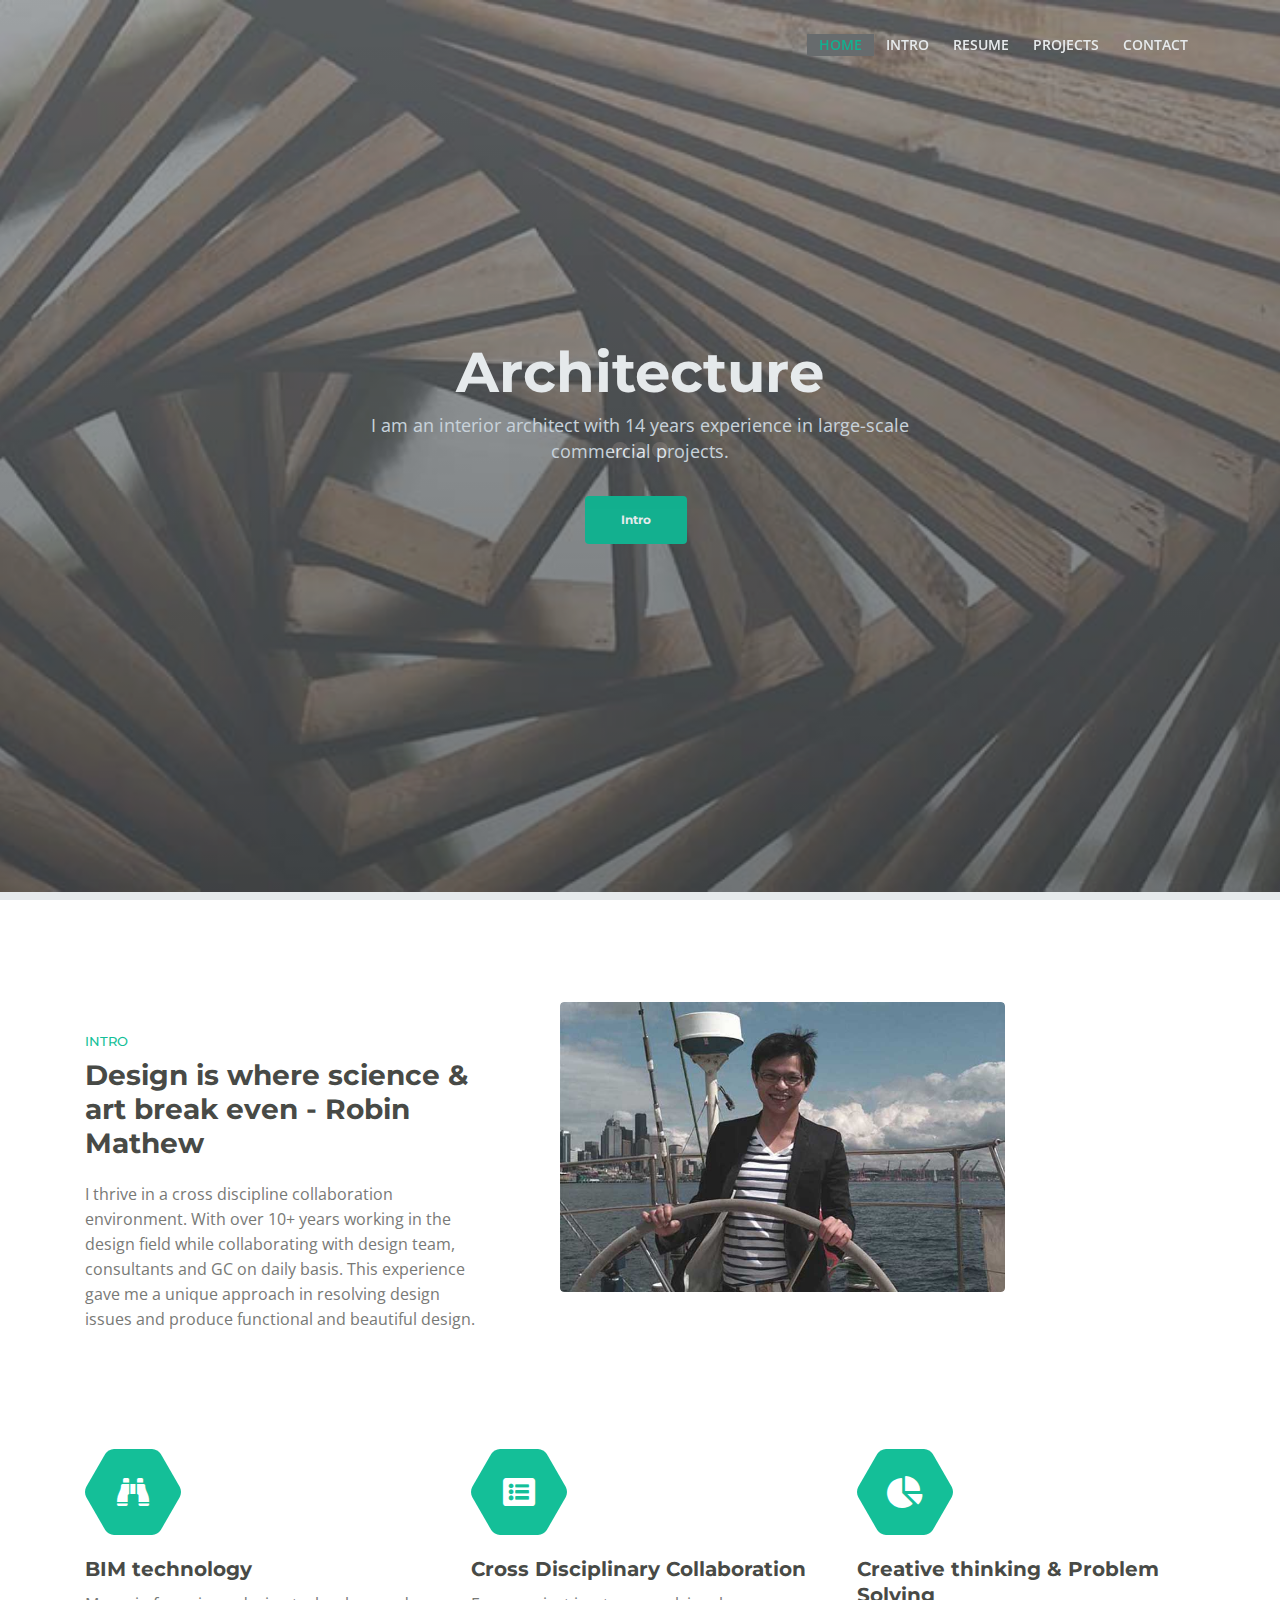
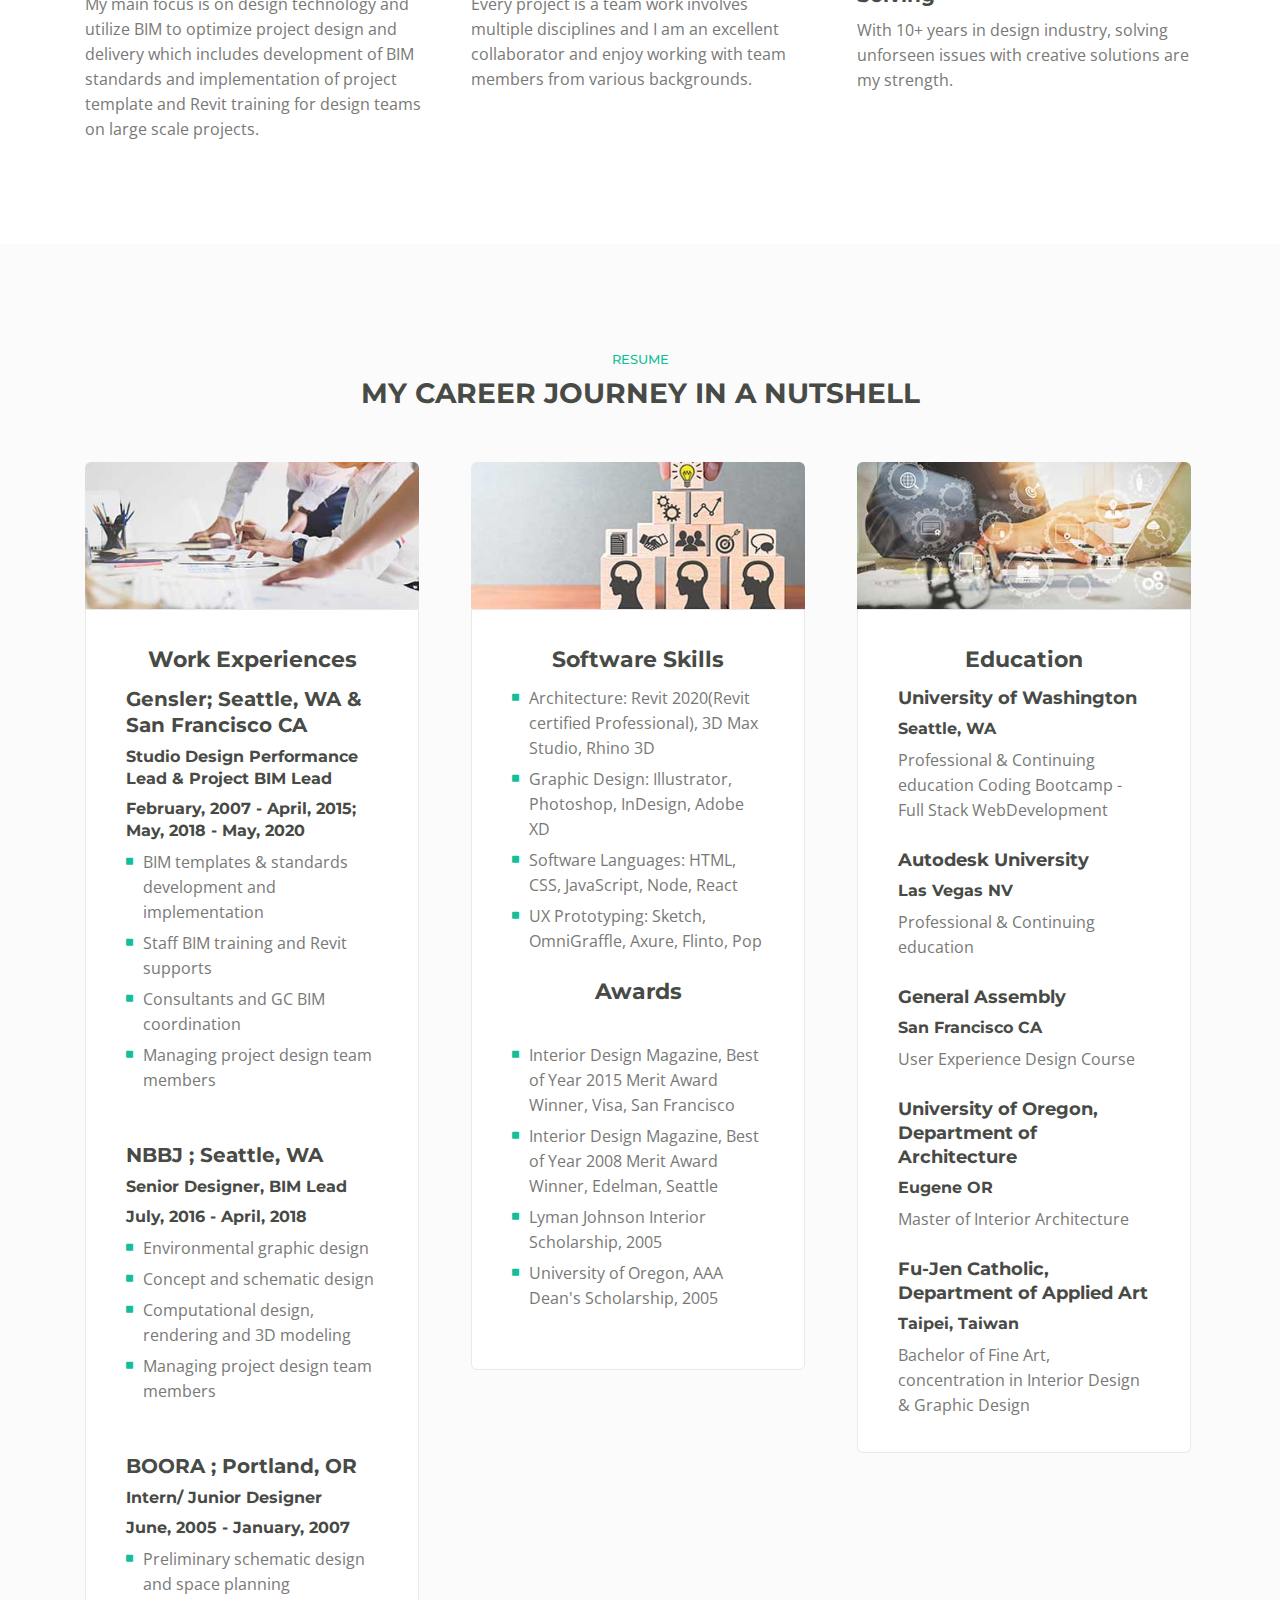
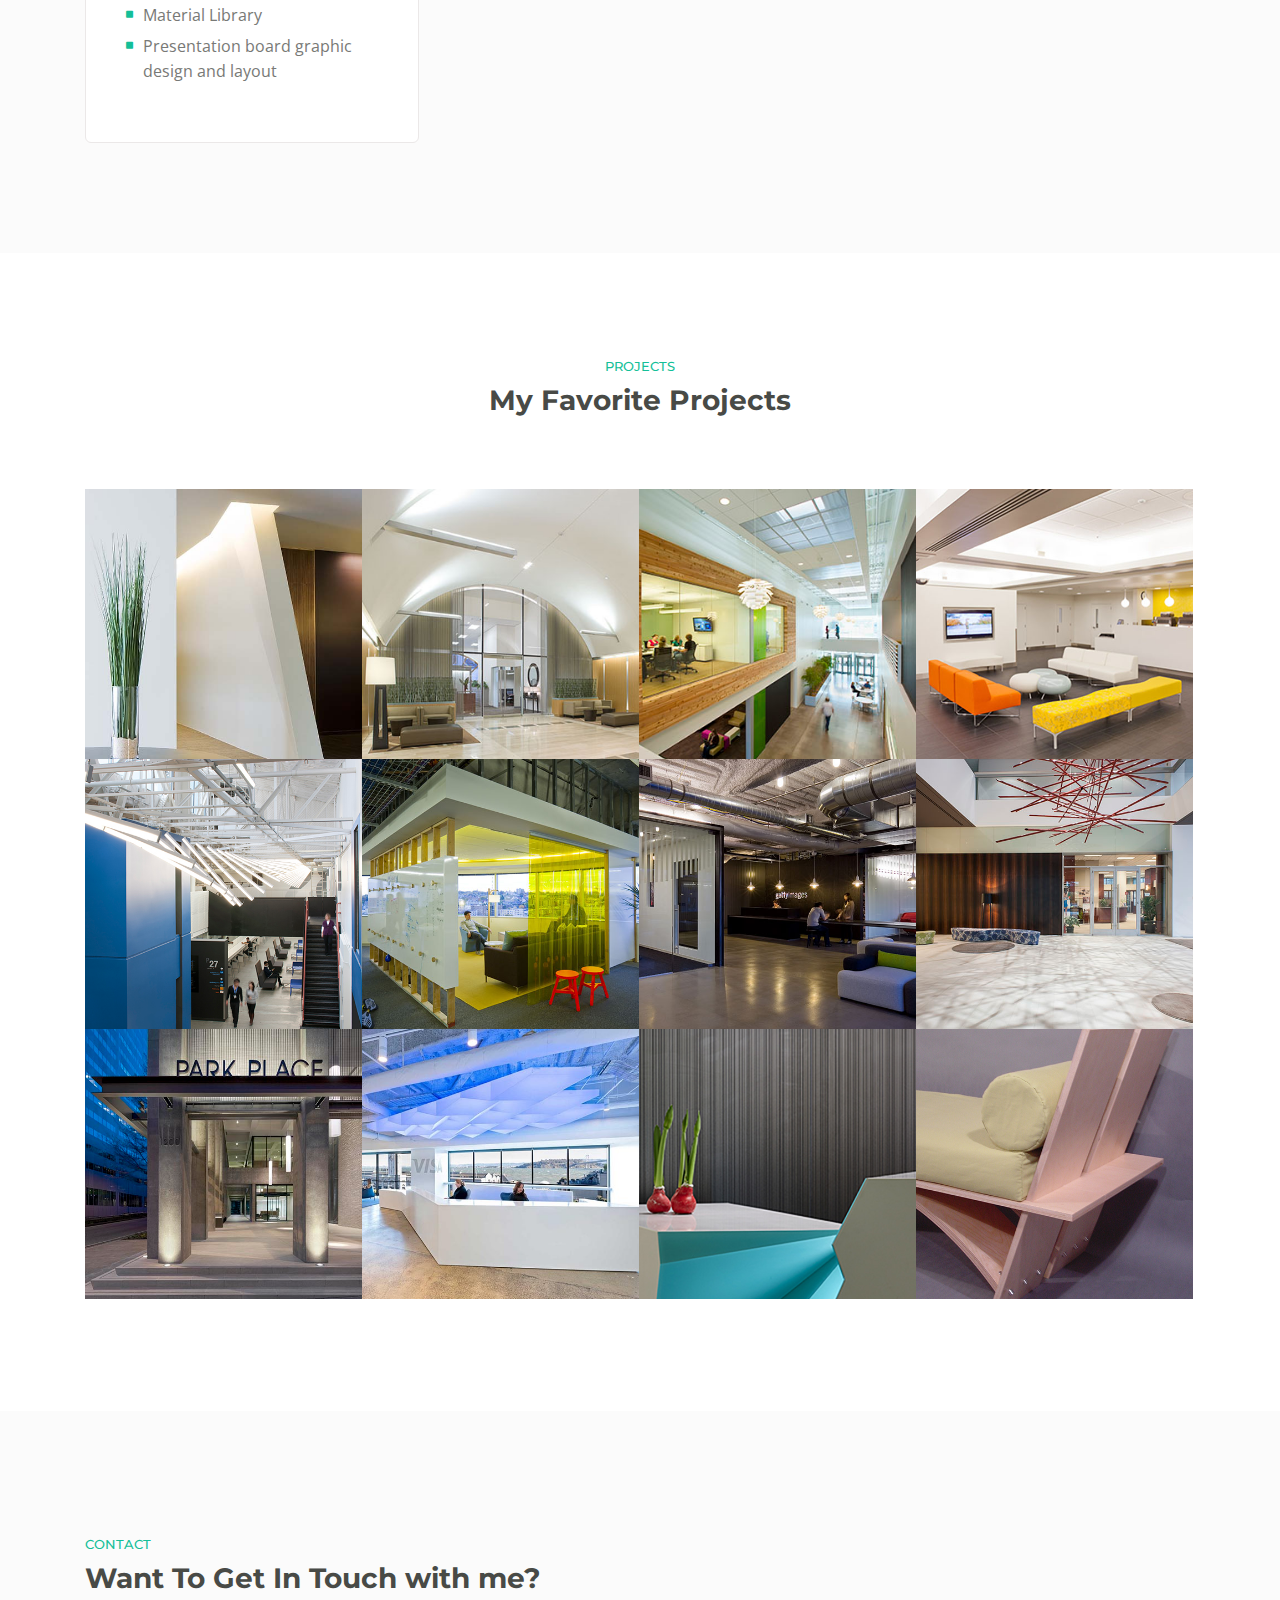
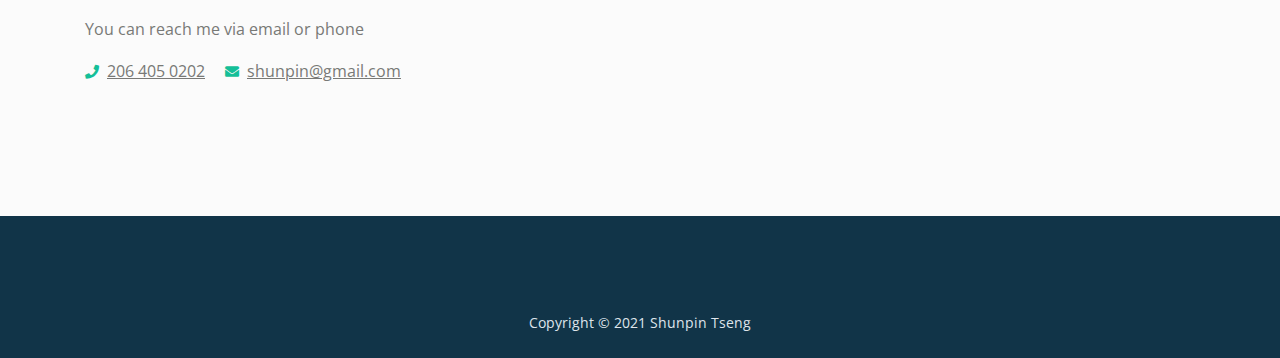
==== index.html @ facd5ef1 "content update" ====
<!DOCTYPE html>
<html lang="en">

<head>
    <meta charset="utf-8">
    <meta name="viewport" content="width=device-width, initial-scale=1, shrink-to-fit=no">

    <!-- SEO Meta Tags -->
    <!-- <meta name="description"
        content="Aria is a business focused HTML landing page template built with Bootstrap to help you create lead generation websites for companies and their services.">
    <meta name="author" content="Inovatik"> -->

    <!-- OG Meta Tags to improve the way the post looks when you share the page on LinkedIn, Facebook, Google+ -->
    <meta property="og:site_name" content="" /> <!-- website name -->
    <meta property="og:site" content="" /> <!-- website link -->
    <meta property="og:title" content="" /> <!-- title shown in the actual shared post -->
    <meta property="og:description" content="" /> <!-- description shown in the actual shared post -->
    <meta property="og:image" content="" /> <!-- image link, make sure it's jpg -->
    <meta property="og:url" content="" /> <!-- where do you want your post to link to -->
    <meta property="og:type" content="article" />

    <!-- Website Title -->
    <title>Shunpin Tseng Portfolio </title>

    <!-- Styles -->
    <link href="https://fonts.googleapis.com/css?family=Montserrat:500,700&display=swap&subset=latin-ext"
        rel="stylesheet">
    <link href="https://fonts.googleapis.com/css?family=Open+Sans:400,400i,600&display=swap&subset=latin-ext"
        rel="stylesheet">
    <link href="css/bootstrap.css" rel="stylesheet">
    <link href="css/fontawesome-all.css" rel="stylesheet">
    <link href="css/swiper.css" rel="stylesheet">
    <link href="css/magnific-popup.css" rel="stylesheet">
    <link href="css/styles.css" rel="stylesheet">

    <!-- Favicon  -->
    <!-- <link rel="icon" href="images/favicon.png"> -->
</head>

<body data-spy="scroll" data-target=".fixed-top">

    <!-- Preloader -->
    <div class="spinner-wrapper">
        <div class="spinner">
            <div class="bounce1"></div>
            <div class="bounce2"></div>
            <div class="bounce3"></div>
        </div>
    </div>
    <!-- end of preloader -->


    <!-- Navbar -->
    <nav class="navbar navbar-expand-md navbar-dark navbar-custom fixed-top">
        <!-- Text Logo - Use this if you don't have a graphic logo -->
        <!-- <a class="navbar-brand logo-text page-scroll" href="index.html">Aria</a> -->

        <!-- Image Logo -->
        <!-- <a class="navbar-brand logo-image" href="index.html"><img src="images/logo.svg" alt="alternative"></a> -->

        <!-- Mobile Menu Toggle Button -->
        <button class="navbar-toggler" type="button" data-toggle="collapse" data-target="#navbarsExampleDefault"
            aria-controls="navbarsExampleDefault" aria-expanded="false" aria-label="Toggle navigation">
            <span class="navbar-toggler-awesome fas fa-bars"></span>
            <span class="navbar-toggler-awesome fas fa-times"></span>
        </button>
        <!-- end of mobile menu toggle button -->

        <div class="collapse navbar-collapse" id="navbarsExampleDefault">
            <ul class="navbar-nav ml-auto">
                <li class="nav-item">
                    <a class="nav-link page-scroll" href="#header">HOME <span class="sr-only">(current)</span></a>
                </li>
                <li class="nav-item">
                    <a class="nav-link page-scroll" href="#intro">INTRO</a>
                </li>
                <li class="nav-item">
                    <a class="nav-link page-scroll" href="#services">RESUME</a>
                </li>

                <li class="nav-item">
                    <a class="nav-link page-scroll" href="#projects">PROJECTS</a>
                </li>

                <li class="nav-item">
                    <a class="nav-link page-scroll" href="#contact">CONTACT</a>
                </li>
            </ul>
            <!-- <span class="nav-item social-icons">
                <span class="fa-stack">
                    <a href="https://www.pinterest.com/shunpin/">
                        <span class="hexagon"></span>
                        <i class="fab fa-pinterest fa-stack-1x"></i>
                    </a>
                </span>
                <span class="fa-stack">
                    <a href="https://www.instagram.com/nipnuhs/">
                        <span class="hexagon"></span>
                        <i class="fab fa-instagram fa-stack-1x"></i>
                    </a>
                </span>
                <span class="fa-stack">
                    <a href="https://www.linkedin.com/in/shun-pin-tseng">
                        <span class="hexagon"></span>
                        <i class="fab fa-linkedin-in fa-stack-1x"></i>
                    </a>
                </span>
            </span> -->
        </div>
    </nav> <!-- end of navbar -->
    <!-- end of navbar -->


    <!-- Header -->
    <header id="header" class="header">
        <div class="header-content">
            <div class="container">
                <div class="row">
                    <div class="col-lg-12">
                        <div class="text-container">
                            <H1><span id="js-rotating"> Architecture, Interior Design, BIM Management, Project
                                    Management</span></h1>
                            <p class="p-heading p-large">I am an interior architect with 14 years experience in
                                large-scale commercial projects.</p>
                            <a class="btn-solid-lg page-scroll" href="#intro">Intro</a>
                        </div>
                    </div> <!-- end of col -->
                </div> <!-- end of row -->
            </div> <!-- end of container -->
        </div> <!-- end of header-content -->
    </header> <!-- end of header -->
    <!-- end of header -->


    <!-- Intro -->
    <div id="intro" class="basic-1">
        <div class="container">
            <div class="row">
                <div class="col-lg-5">
                    <div class="text-container">
                        <div class="section-title">INTRO</div>
                        <h2>Design is where science & art break even - Robin Mathew</h2>
                        <p>I thrive in a cross discipline collaboration environment. With over 10+ years working in the
                            design field while collaborating with design team, consultants and GC on daily basis. This
                            experience gave me a
                            unique approach in resolving design issues and produce functional and beautiful design.
                        </p>

                    </div> <!-- end of text-container -->
                </div> <!-- end of col -->
                <div class="col-lg-5">
                    <div class="image-container">
                        <img class="img-fluid" src="images/ProfilePic.jpg" alt="alternative">
                    </div> <!-- end of image-container -->
                </div> <!-- end of col -->
            </div> <!-- end of row -->
        </div> <!-- end of container -->
    </div> <!-- end of basic-1 -->
    <!-- end of intro -->


    <!-- Description -->
    <div class="cards-1">
        <div class="container">
            <div class="row">
                <div class="col-lg-12">

                    <!-- Card -->
                    <div class="card">
                        <span class="fa-stack">
                            <span class="hexagon"></span>
                            <i class="fas fa-binoculars fa-stack-1x"></i>
                        </span>
                        <div class="card-body">
                            <h4 class="card-title">BIM technology</h4>
                            <p>My main focus is on design technology and utilize BIM to optimize project design and
                                delivery which includes development of BIM standards and implementation of project
                                template and Revit training for design teams on large scale projects. </p>
                        </div>
                    </div>
                    <!-- end of card -->

                    <!-- Card -->
                    <div class="card">
                        <span class="fa-stack">
                            <span class="hexagon"></span>
                            <i class="fas fa-list-alt fa-stack-1x"></i>
                        </span>
                        <div class="card-body">
                            <h4 class="card-title">Cross Disciplinary Collaboration</h4>
                            <p>Every project is a team work involves multiple disciplines and I am an excellent
                                collaborator and enjoy working with team members from various backgrounds.</p>
                        </div>
                    </div>
                    <!-- end of card -->

                    <!-- Card -->
                    <div class="card">
                        <span class="fa-stack">
                            <span class="hexagon"></span>
                            <i class="fas fa-chart-pie fa-stack-1x"></i>
                        </span>
                        <div class="card-body">
                            <h4 class="card-title">Creative thinking & Problem Solving</h4>
                            <p>With 10+ years in design industry, solving unforseen issues with creative solutions are
                                my strength.</p>
                        </div>
                    </div>
                    <!-- end of card -->

                </div> <!-- end of col -->
            </div> <!-- end of row -->
        </div> <!-- end of container -->
    </div> <!-- end of cards-1 -->
    <!-- end of description -->


    <!-- Resume -->
    <div id="services" class="cards-2">
        <div class="container">
            <div class="row">
                <div class="col-lg-12">
                    <div class="section-title">RESUME</div>
                    <h2>MY CAREER JOURNEY IN A NUTSHELL</h2>
                </div> <!-- end of col -->
            </div> <!-- end of row -->

            <div class="row">
                <class class="col-lg-12">

                    <!-- Card 1-->
                    <div class="card">
                        <div class="card-image">
                            <img class="img-fluid" src="images/Resume-1.jpg" alt="alternative">
                        </div>
                        <div class="card-body">
                            <h3 class="card-title">Work Experiences</h3>
                            <h4>Gensler; Seattle, WA & San Francisco CA</h4>
                            <h6>Studio Design Performance Lead & Project BIM Lead</h6>
                            <h6>February, 2007 - April, 2015; May, 2018 - May, 2020</h6>

                            <ul class="list-unstyled li-space-lg">
                                <li class="media">
                                    <i class="fas fa-square"></i>
                                    <div class="media-body">BIM templates & standards development and implementation
                                    </div>
                                </li>
                                <li class="media">
                                    <i class="fas fa-square"></i>
                                    <div class="media-body">Staff BIM training and Revit supports</div>
                                </li>
                                <li class="media">
                                    <i class="fas fa-square"></i>
                                    <div class="media-body">Consultants and GC BIM coordination</div>
                                </li>
                                <li class="media">
                                    <i class="fas fa-square"></i>
                                    <div class="media-body">Managing project design team members
                                    </div>
                                </li>
                            </ul>
                            <br>
                            <h4>NBBJ ; Seattle, WA</h4>
                            <h6>Senior Designer, BIM Lead</h6>
                            <h6>July, 2016 - April, 2018</h6>

                            <ul class="list-unstyled li-space-lg">
                                <li class="media">
                                    <i class="fas fa-square"></i>
                                    <div class="media-body">Environmental graphic design</div>
                                </li>
                                <li class="media">
                                    <i class="fas fa-square"></i>
                                    <div class="media-body">Concept and schematic design</div>
                                </li>
                                <li class="media">
                                    <i class="fas fa-square"></i>
                                    <div class="media-body">Computational design, rendering and 3D modeling</div>
                                </li>

                                <li class="media">
                                    <i class="fas fa-square"></i>
                                    <div class="media-body">Managing project design team members</div>
                                </li>
                            </ul>

                            <br>
                            <h4>BOORA ; Portland, OR</h4>
                            <h6>Intern/ Junior Designer</h6>
                            <h6>June, 2005 - January, 2007</h6>

                            <ul class="list-unstyled li-space-lg">
                                <li class="media">
                                    <i class="fas fa-square"></i>
                                    <div class="media-body">Preliminary schematic design and space planning</div>
                                </li>
                                <li class="media">
                                    <i class="fas fa-square"></i>
                                    <div class="media-body">Material Library
                                    </div>
                                </li>
                                <li class="media">
                                    <i class="fas fa-square"></i>
                                    <div class="media-body">Presentation board graphic design and layout</div>
                                </li>
                            </ul>
                        </div>
                    </div><!-- end of card 1-->



                    <!-- Card 2-->
                    <div class="card">
                        <div class="card-image">
                            <img class="img-fluid" src="images/Resume-3.jpg" alt="alternative">
                        </div>
                        <div class="card-body">
                            <h3 class="card-title">Software Skills</h3>

                            <ul class="list-unstyled li-space-lg">
                                <li class="media">
                                    <i class="fas fa-square"></i>
                                    <div class="media-body">Architecture: Revit 2020(Revit certified Professional), 3D
                                        Max
                                        Studio, Rhino 3D</div>
                                </li>
                                <li class="media">
                                    <i class="fas fa-square"></i>
                                    <div class="media-body">Graphic Design: Illustrator, Photoshop, InDesign, Adobe XD
                                    </div>
                                </li>
                                <li class="media">
                                    <i class="fas fa-square"></i>
                                    <div class="media-body">Software Languages: HTML, CSS, JavaScript, Node, React
                                    </div>
                                </li>
                                <li class="media">
                                    <i class="fas fa-square"></i>
                                    <div class="media-body">UX Prototyping: Sketch, OmniGraffle, Axure, Flinto, Pop
                                    </div>
                                </li>



                            </ul>
                            <h3>Awards</h3>
                            <br>
                            <ul class="list-unstyled li-space-lg">

                                <li class="media">
                                    <i class="fas fa-square"></i>
                                    <div class="media-body">Interior Design Magazine, Best of Year 2015 Merit Award
                                        Winner,
                                        Visa, San Francisco</div>
                                </li>
                                <li class="media">
                                    <i class="fas fa-square"></i>
                                    <div class="media-body">Interior Design Magazine, Best of Year 2008 Merit Award
                                        Winner,
                                        Edelman, Seattle</div>
                                </li>
                                <li class="media">
                                    <i class="fas fa-square"></i>
                                    <div class="media-body">Lyman Johnson Interior Scholarship, 2005</div>
                                </li>

                                <li class="media">
                                    <i class="fas fa-square"></i>
                                    <div class="media-body">University of Oregon, AAA Dean's Scholarship, 2005</div>
                                </li>
                            </ul>


                        </div>

                    </div> <!-- end of card 2-->


                    <!-- Card 3-->
                    <div class="card">
                        <div class="card-image">
                            <img class="img-fluid" src="images/Resume-2.jpg" alt="alternative">
                        </div>
                        <div class="card-body">
                            <h3 class="card-title">Education</h3>
                            <h5>University of Washington</h5>
                            <h6>Seattle, WA</h6>
                            <h8> Professional & Continuing education
                                Coding Bootcamp - Full Stack WebDevelopment</h8>
                            <br>
                            <br>
                            <h5>Autodesk University</h5>
                            <h6>Las Vegas NV</h6>
                            <h8>Professional & Continuing education</h8>
                            <br>
                            <br>

                            <h5>General Assembly</h5>
                            <h6>San Francisco CA</h6>
                            <h8>User Experience Design Course</h8>
                            <br>
                            <br>
                            <h5>University of Oregon, Department of Architecture</h5>
                            <h6>Eugene OR</h6>
                            <h8>Master of Interior Architecture</h8>
                            <br>
                            <br>
                            <h5>Fu-Jen Catholic, Department of Applied Art</h5>
                            <h6>Taipei, Taiwan</h6>
                            <h8>Bachelor of Fine Art, concentration in Interior Design & Graphic Design</h8>

                        </div>

                    </div><!-- end of card 3-->






                </class><!-- end of col -->
            </div> <!-- end of row -->
        </div> <!-- end of container -->
    </div> <!-- end of cards-2 -->
    <!-- end of Resume -->


    <!-- Projects -->
    <div id="projects" class="filter">
        <div class="container">
            <div class="row">
                <div class="col-lg-12">
                    <div class="section-title">PROJECTS</div>
                    <h2>My Favorite Projects</h2>
                </div> <!-- end of col -->
            </div> <!-- end of row -->
            <div class="row">
                <div class="col-lg-12">
                    <!-- Filter -->
                    <div class="button-group filters-button-group">
                        <!-- <a class="button is-checked" data-filter="*"><span>SHOW ALL</span></a>
                        <a class="button" data-filter=".design"><span>Interior</span></a>
                        <a class="button" data-filter=".coding"><span>CODING</span></a>
                        <a class="button" data-filter=".arch"><span>ARCHITECTURE</span></a>
                        <a class="button" data-filter=".travel"><span>TRAVEL</span></a> -->
                    </div> <!-- end of button group -->
                    <div class="grid">
                        <div class="element-item design coding">
                            <a class="popup-with-move-anim" href="#project-1">
                                <div class="element-item-overlay"><span>Edelman</span></div><img
                                    src="images/project-1.jpg" alt="alternative">
                            </a>
                        </div>
                        <div class="element-item design coding">
                            <a class="popup-with-move-anim" href="#project-2">
                                <div class="element-item-overlay"><span>Century Square</span></div><img
                                    src="images/project-2.jpg" alt="alternative">
                            </a>
                        </div>
                        <div class="element-item design coding">
                            <a class="popup-with-move-anim" href="#project-3">
                                <div class="element-item-overlay"><span>Confidential Client</span></div><img
                                    src="images/project-3.jpg" alt="alternative">
                            </a>
                        </div>
                        <div class="element-item coding">
                            <a class="popup-with-move-anim" href="#project-4">
                                <div class="element-item-overlay"><span>Confidential Client</span></div><img
                                    src="images/project-4.jpg" alt="alternative">
                            </a>
                        </div>
                        <div class="element-item coding">
                            <a class="popup-with-move-anim" href="#project-5">
                                <div class="element-item-overlay"><span>Boeing</span></div><img
                                    src="images/project-5.jpg" alt="alternative">
                            </a>
                        </div>

                        <div class="element-item design">
                            <a class="popup-with-move-anim" href="#project-6">
                                <div class="element-item-overlay"><span>Facebook</span></div><img
                                    src="images/project-6.jpg" alt="alternative">
                            </a>
                        </div>

                        <div class="element-item travel">
                            <a class="popup-with-move-anim" href="#project-7">
                                <div class="element-item-overlay"><span>Getty Image</span></div><img
                                    src="images/project-7.jpg" alt="alternative">
                            </a>
                        </div>
                        <div class="element-item travel">
                            <a class="popup-with-move-anim" href="#project-8">
                                <div class="element-item-overlay"><span>Kilroy</span></div><img
                                    src="images/project-8.jpg" alt="alternative">
                            </a>
                        </div>

                        <div class="element-item travel">
                            <a class="popup-with-move-anim" href="#project-9">
                                <div class="element-item-overlay"><span>Park Place</span></div><img
                                    src="images/project-9.jpg" alt="alternative">
                            </a>
                        </div>

                        <div class="element-item travel">
                            <a class="popup-with-move-anim" href="#project-10">
                                <div class="element-item-overlay"><span>Visa</span></div><img
                                    src="images/project-10.jpg" alt="alternative">
                            </a>
                        </div>

                        <div class="element-item travel">
                            <a class="popup-with-move-anim" href="#project-11">
                                <div class="element-item-overlay"><span>Notkin Wood Harbinger</span></div><img
                                    src="images/project-11.jpg" alt="alternative">
                            </a>
                        </div>

                        <div class="element-item travel">
                            <a class="popup-with-move-anim" href="#project-12">
                                <div class="element-item-overlay"><span>Interlocking Bench</span></div><img
                                    src="images/project-12.jpg" alt="alternative">
                            </a>
                        </div>


                    </div> <!-- end of grid-->
                    <!-- end of filter -->

                </div> <!-- end of col -->
            </div> <!-- end of row -->
        </div> <!-- end of container -->
    </div> <!-- end of filter -->
    <!-- end of projects -->


    <!-- Project Lightboxes -->
    <!-- Lightbox 1-------------------------------------------------------------------->
    <div id="project-1" class="lightbox-basic zoom-anim-dialog mfp-hide">
        <div class="row">
            <button title="Close (Esc)" type="button" class="mfp-close x-button">×</button>
            <div class="col-lg-9">
                <!-- Slideshow container -->
                <div class="slideshow-container">

                    <!-- Full-width images with number and caption text -->
                    <div class="mySlides">
                        <div class="numbertext">1 / 7</div>
                        <img src="images/Web_Edelman/Gen_Edel_030208_01.jpg" style="width:100%">
                    </div>

                    <div class="mySlides">
                        <div class="numbertext">2 / 7</div>
                        <img src="images/Web_Edelman/Gen_Edel_030208_02.jpg" style="width:100%">
                    </div>

                    <div class="mySlides">
                        <div class="numbertext">3 / 7</div>
                        <img src="images/Web_Edelman/Gen_Edel_030208_03.jpg" style="width:100%">
                    </div>

                    <div class="mySlides">
                        <div class="numbertext">4 / 7</div>
                        <img src="images/Web_Edelman/Gen_Edel_030208_04.jpg" style="width:100%">
                    </div>

                    <div class="mySlides">
                        <div class="numbertext">5 / 7</div>
                        <img src="images/Web_Edelman/Gen_Edel_030208_05.jpg" style="width:100%">
                    </div>

                    <div class="mySlides">
                        <div class="numbertext">6 / 7</div>
                        <img src="images/Web_Edelman/Gen_Edel_030208_06.jpg" style="width:100%">
                    </div>

                    <div class="mySlides">
                        <div class="numbertext">7 / 7</div>
                        <img src="images/Web_Edelman/Gen_Edel_030208_07.jpg" style="width:100%">
                    </div>
                    <!-- Next and previous buttons -->
                    <a class="prev" onclick="plusSlides(-1, 'mySlides')">&#10094;</a>
                    <a class="next" onclick="plusSlides(1, 'mySlides')">&#10095;</a>
                </div>
                <br>
                <!-- The dots/circles -->
                <div style="text-align:center">
                    <span class="dot" onclick="currentSlide(1, 'mySlides')"></span>
                    <span class="dot" onclick="currentSlide(2, 'mySlides')"></span>
                    <span class="dot" onclick="currentSlide(3, 'mySlides')"></span>
                    <span class="dot" onclick="currentSlide(4, 'mySlides')"></span>
                    <span class="dot" onclick="currentSlide(5, 'mySlides')"></span>
                    <span class="dot" onclick="currentSlide(6, 'mySlides')"></span>
                    <span class="dot" onclick="currentSlide(7, 'mySlides')"></span>
                </div>
            </div> <!-- end of col -->
            <div class="col-lg-3">
                <h3>Edelman</h3>
                <hr class="line-heading">
                <h6>Workplace Design</h6>
                <p>Edelman, a full service global public relations frm, came to us for the design of their new 20,000 sf
                    Seattle agency. The team designed a fexible environment, one based on a universal plan that
                    maximized workplace performance and was responsive to Edelman’s future growth. </p>

                <a class="btn-outline-reg mfp-close as-button" href="#projects">BACK</a>
            </div> <!-- end of col -->
        </div> <!-- end of row -->
    </div> <!-- end of lightbox-basic -->
    <!-- end of lightbox -->

    <!-- Lightbox 2------------------------------------------------------------------------>
    <div id="project-2" class="lightbox-basic zoom-anim-dialog mfp-hide">
        <div class="row">
            <button title="Close (Esc)" type="button" class="mfp-close x-button">×</button>
            <div class="col-lg-9">
                <!-- Slideshow container -->
                <div class="slideshow-container">

                    <!-- Full-width images with number and caption text -->
                    <div class="mySlides2">
                        <div class="numbertext">1 / 4</div>
                        <img src="images/Web_Cen Sq/Cen_Sq_01.jpg" style="width:100%">
                    </div>

                    <div class="mySlides2">
                        <div class="numbertext">2 / 4</div>
                        <img src="images/Web_Cen Sq/Cen_Sq_02.jpg" style="width:100%">
                    </div>

                    <div class="mySlides2">
                        <div class="numbertext">3 / 4</div>
                        <img src="images/Web_Cen Sq/Cen_Sq_03.jpg" style="width:100%">
                    </div>

                    <div class="mySlides2">
                        <div class="numbertext">4 / 4</div>
                        <img src="images/Web_Cen Sq/Cen_Sq_04.jpg" style="width:100%">
                    </div>

                    <!-- Next and previous buttons -->
                    <a class="prev" onclick="plusSlides(-1, 'mySlides2')">&#10094;</a>
                    <a class="next" onclick="plusSlides(1, 'mySlides2')">&#10095;</a>
                </div>
                <br>
                <!-- The dots/circles -->
                <div style="text-align:center">
                    <span class="dot" onclick="currentSlide(1, 'mySlides2')"></span>
                    <span class="dot" onclick="currentSlide(2, 'mySlides2')"></span>
                    <span class="dot" onclick="currentSlide(3, 'mySlides2')"></span>
                    <span class="dot" onclick="currentSlide(4, 'mySlides2')"></span>

                </div>
            </div> <!-- end of col -->
            <div class="col-lg-3">
                <h3>Century Square</h3>
                <hr class="line-heading">
                <h6>Lobby Renovation</h6>
                <p>This project was a significant challenge in that the client wanted to update a Class-A offi ce
                    building at the center of Seattle’s retail core. While the building owners anticipated a simple
                    cosmetic upgrade, our team showed that through a more comprehensive program change and architectural
                    upgrades, the building could be reinstated as one of Seattle’s premier addresses. </p>

                <!-- <a class="btn-solid-reg" href="ProjectEdelman.html">VIEW</a> -->
                <a class="btn-outline-reg mfp-close as-button" href="#projects">BACK</a>
            </div> <!-- end of col -->
        </div> <!-- end of row -->
    </div> <!-- end of lightbox-basic -->
    <!-- end of lightbox -->

    <!-- Lightbox 3------------------------------------------------------------------------>
    <div id="project-3" class="lightbox-basic zoom-anim-dialog mfp-hide">
        <div class="row">
            <button title="Close (Esc)" type="button" class="mfp-close x-button">×</button>
            <div class="col-lg-9">
                <!-- Slideshow container -->
                <div class="slideshow-container">

                    <!-- Full-width images with number and caption text -->
                    <div class="mySlides3">
                        <div class="numbertext">1 / 9</div>
                        <img src="images/Web_HP Conway/HP_CY_01.jpg" style="width:100%">
                    </div>

                    <div class="mySlides3">
                        <div class="numbertext">2 / 9</div>
                        <img src="images/Web_HP Conway/HP_CY_02.jpg" style="width:100%">
                    </div>

                    <div class="mySlides3">
                        <div class="numbertext">3 / 9</div>
                        <img src="images/Web_HP Conway/HP_CY_03.jpg" style="width:100%">
                    </div>

                    <div class="mySlides3">
                        <div class="numbertext">4 / 9</div>
                        <img src="images/Web_HP Conway/HP_CY_04.jpg" style="width:100%">
                    </div>

                    <div class="mySlides3">
                        <div class="numbertext">5 / 9</div>
                        <img src="images/Web_HP Conway/HP_CY_05.jpg" style="width:100%">
                    </div>


                    <div class="mySlides3">
                        <div class="numbertext">6 / 9</div>
                        <img src="images/Web_HP Conway/HP_CY_06.jpg" style="width:100%">
                    </div>


                    <div class="mySlides3">
                        <div class="numbertext">7 / 9</div>
                        <img src="images/Web_HP Conway/HP_CY_07.jpg" style="width:100%">
                    </div>


                    <div class="mySlides3">
                        <div class="numbertext">8 / 9</div>
                        <img src="images/Web_HP Conway/HP_CY_08.jpg" style="width:100%">
                    </div>


                    <div class="mySlides3">
                        <div class="numbertext">9 / 9</div>
                        <img src="images/Web_HP Conway/HP_CY_09.jpg" style="width:100%">
                    </div>


                    <!-- Next and previous buttons -->
                    <a class="prev" onclick="plusSlides(-1, 'mySlides3')">&#10094;</a>
                    <a class="next" onclick="plusSlides(1, 'mySlides3')">&#10095;</a>
                </div>
                <br>
                <!-- The dots/circles -->
                <div style="text-align:center">
                    <span class="dot" onclick="currentSlide(1, 'mySlides3')"></span>
                    <span class="dot" onclick="currentSlide(2, 'mySlides3')"></span>
                    <span class="dot" onclick="currentSlide(3, 'mySlides3')"></span>
                    <span class="dot" onclick="currentSlide(4, 'mySlides3')"></span>
                    <span class="dot" onclick="currentSlide(5, 'mySlides3')"></span>
                    <span class="dot" onclick="currentSlide(6, 'mySlides3')"></span>
                    <span class="dot" onclick="currentSlide(7, 'mySlides3')"></span>
                    <span class="dot" onclick="currentSlide(8, 'mySlides3')"></span>
                    <span class="dot" onclick="currentSlide(9, 'mySlides3')"></span>
                </div>
            </div> <!-- end of col -->
            <div class="col-lg-3">
                <h3>Confidential Client</h3>
                <hr class="line-heading">
                <h6>Workplace Design</h6>
                <p>When these new business realities create new requirements for its call centers, this client rose to
                    the occasion to develop a new call center concept, one that sought to move from an environment of
                    high-turnover to one of high employee engagement, where employees’ career paths could be developed
                    through a rich and continuous learning experience that is tied directly to insights on customer
                    reactions to our client’s products and services.</p>

                <p>In making these new call centers places of knowledge and community, they could provide attractive,
                    spacious and inspiring work environments that still enjoy world-class metrics performance.</p>

                <!-- <a class="btn-solid-reg" href="ProjectEdelman.html">VIEW</a> -->
                <a class="btn-outline-reg mfp-close as-button" href="#projects">BACK</a>
            </div> <!-- end of col -->
        </div> <!-- end of row -->
    </div> <!-- end of lightbox-basic -->
    <!-- end of lightbox -->

    <!-- Lightbox 4------------------------------------------------------------------------>
    <div id="project-4" class="lightbox-basic zoom-anim-dialog mfp-hide">
        <div class="row">
            <button title="Close (Esc)" type="button" class="mfp-close x-button">×</button>
            <div class="col-lg-9">
                <!-- Slideshow container -->
                <div class="slideshow-container">

                    <!-- Full-width images with number and caption text -->
                    <div class="mySlides4">
                        <div class="numbertext">1 / 10</div>
                        <img src="images/Web_HP_Boise/Boise_01.jpg" style="width:100%">
                    </div>

                    <div class="mySlides4">
                        <div class="numbertext">2 / 10</div>
                        <img src="images/Web_HP_Boise/Boise_02.jpg" style="width:100%">
                    </div>

                    <div class="mySlides4">
                        <div class="numbertext">3 / 10</div>
                        <img src="images/Web_HP_Boise/Boise_03.jpg" style="width:100%">
                    </div>

                    <div class="mySlides4">
                        <div class="numbertext">4 / 10</div>
                        <img src="images/Web_HP_Boise/Boise_04.jpg" style="width:100%">
                    </div>

                    <div class="mySlides4">
                        <div class="numbertext">5 / 10</div>
                        <img src="images/Web_HP_Boise/Boise_05.jpg" style="width:100%">
                    </div>

                    <div class="mySlides4">
                        <div class="numbertext">6 / 10</div>
                        <img src="images/Web_HP_Boise/Boise_06.jpg" style="width:100%">
                    </div>

                    <div class="mySlides4">
                        <div class="numbertext">7 / 10</div>
                        <img src="images/Web_HP_Boise/Boise_07.jpg" style="width:100%">
                    </div>

                    <div class="mySlides4">
                        <div class="numbertext">8 / 10</div>
                        <img src="images/Web_HP_Boise/Boise_08.jpg" style="width:100%">
                    </div>

                    <div class="mySlides4">
                        <div class="numbertext">9 / 10</div>
                        <img src="images/Web_HP_Boise/Boise_09.jpg" style="width:100%">
                    </div>

                    <div class="mySlides4">
                        <div class="numbertext">10 / 10</div>
                        <img src="images/Web_HP_Boise/Boise_10.jpg" style="width:100%">
                    </div>
                    <!-- Next and previous buttons -->
                    <a class="prev" onclick="plusSlides(-1, 'mySlides4')">&#10094;</a>
                    <a class="next" onclick="plusSlides(1, 'mySlides4')">&#10095;</a>
                </div>
                <br>
                <!-- The dots/circles -->
                <div style="text-align:center">
                    <span class="dot" onclick="currentSlide(1, 'mySlides4')"></span>
                    <span class="dot" onclick="currentSlide(2, 'mySlides4')"></span>
                    <span class="dot" onclick="currentSlide(3, 'mySlides4')"></span>
                    <span class="dot" onclick="currentSlide(4, 'mySlides4')"></span>
                    <span class="dot" onclick="currentSlide(5, 'mySlides4')"></span>
                    <span class="dot" onclick="currentSlide(6, 'mySlides4')"></span>
                    <span class="dot" onclick="currentSlide(7, 'mySlides4')"></span>
                    <span class="dot" onclick="currentSlide(8, 'mySlides4')"></span>
                    <span class="dot" onclick="currentSlide(9, 'mySlides4')"></span>
                    <span class="dot" onclick="currentSlide(10, 'mySlides4')"></span>
                </div>
            </div> <!-- end of col -->
            <div class="col-lg-3">
                <h3>Confidential Client</h3>
                <hr class="line-heading">
                <h6>Lobby & Cafeteria Renovation</h6>
                <p>
                    As part of a multi-phase project to reinvent the company image, this client commissioned us to design
                    the renovation of the campus Café with Servery and Check Out to elevate the employees experience.
                </p>
                <P>
                    A key component to this design is to provide the employees a modern and comfort environment to eat
                    in while provide more than a dozen booths wired for laptops that have been added around the sides of
                    the room. Comfy couches and ottomans form a casual area to relax near the coffee bar.
                </P>

                <a class="btn-outline-reg mfp-close as-button" href="#projects">BACK</a>
            </div> <!-- end of col -->
        </div> <!-- end of row -->
    </div> <!-- end of lightbox-basic -->
    <!-- end of lightbox -->

    <!-- Lightbox 5------------------------------------------------------------------------>
    <div id="project-5" class="lightbox-basic zoom-anim-dialog mfp-hide">
        <div class="row">
            <button title="Close (Esc)" type="button" class="mfp-close x-button">×</button>
            <div class="col-lg-9">
                <!-- Slideshow container -->
                <div class="slideshow-container">

                    <!-- Full-width images with number and caption text -->
                    <div class="mySlides5">
                        <div class="numbertext">1 / 8</div>
                        <img src="images/Web_Boeing/Boeing_01.jpg" style="width:100%">
                    </div>

                    <div class="mySlides5">
                        <div class="numbertext">2 / 8</div>
                        <img src="images/Web_Boeing/Boeing_02.jpg" style="width:100%">
                    </div>

                    <div class="mySlides5">
                        <div class="numbertext">3 / 8</div>
                        <img src="images/Web_Boeing/Boeing_03.jpg" style="width:100%">
                    </div>

                    <div class="mySlides5">
                        <div class="numbertext">4 / 8</div>
                        <img src="images/Web_Boeing/Boeing_04.jpg" style="width:100%">
                    </div>

                    <div class="mySlides5">
                        <div class="numbertext">5 / 8</div>
                        <img src="images/Web_Boeing/Boeing_05.jpg" style="width:100%">
                    </div>

                    <div class="mySlides5">
                        <div class="numbertext">6 / 8</div>
                        <img src="images/Web_Boeing/Boeing_06.jpg" style="width:100%">
                    </div>

                    <div class="mySlides5">
                        <div class="numbertext">7 / 8</div>
                        <img src="images/Web_Boeing/Boeing_07.jpg" style="width:100%">
                    </div>

                    <div class="mySlides5">
                        <div class="numbertext">8 / 8</div>
                        <img src="images/Web_Boeing/Boeing_08.jpg" style="width:100%">
                    </div>


                    <!-- Next and previous buttons -->
                    <a class="prev" onclick="plusSlides(-1, 'mySlides5')">&#10094;</a>
                    <a class="next" onclick="plusSlides(1, 'mySlides5')">&#10095;</a>
                </div>
                <br>
                <!-- The dots/circles -->
                <div style="text-align:center">
                    <span class="dot" onclick="currentSlide(1, 'mySlides5')"></span>
                    <span class="dot" onclick="currentSlide(2, 'mySlides5')"></span>
                    <span class="dot" onclick="currentSlide(3, 'mySlides5')"></span>
                    <span class="dot" onclick="currentSlide(4, 'mySlides5')"></span>
                    <span class="dot" onclick="currentSlide(5, 'mySlides5')"></span>
                    <span class="dot" onclick="currentSlide(6, 'mySlides5')"></span>
                    <span class="dot" onclick="currentSlide(7, 'mySlides5')"></span>
                    <span class="dot" onclick="currentSlide(8, 'mySlides5')"></span>

                </div>
            </div> <!-- end of col -->
            <div class="col-lg-3">
                <h3>Boeing Max</h3>
                <hr class="line-heading">
                <h6>Workplace Design</h6>
                <p>Boeing looked to relocate their 737 MAX design team closer in proximity to the assembly line to
                    accommodate four goals: Increase productivity; increase efficiency; increase communication between
                    teams; and create a direct connection between their engineering staff and the manufacturing of the
                    737 MAX airplanes.
                </p>

                <p>The solution was to create a “building within a building” – a 120,000 sf, two-level office building
                    inside the WWII-era manufacturing factory.
                </p>

                <a class="btn-outline-reg mfp-close as-button" href="#projects">BACK</a>
            </div> <!-- end of col -->
        </div> <!-- end of row -->
    </div> <!-- end of lightbox-basic -->
    <!-- end of lightbox -->

    <!-- Lightbox 6------------------------------------------------------------------------>
    <div id="project-6" class="lightbox-basic zoom-anim-dialog mfp-hide">
        <div class="row">
            <button title="Close (Esc)" type="button" class="mfp-close x-button">×</button>
            <div class="col-lg-9">
                <!-- Slideshow container -->
                <div class="slideshow-container">

                    <!-- Full-width images with number and caption text -->
                    <div class="mySlides6">
                        <div class="numbertext">1 / 10</div>
                        <img src="images/Web_FB/FB_01.jpg" style="width:100%">
                    </div>

                    <div class="mySlides6">
                        <div class="numbertext">2 / 10</div>
                        <img src="images/Web_FB/FB_02.jpg" style="width:100%">
                    </div>

                    <div class="mySlides6">
                        <div class="numbertext">3 / 10</div>
                        <img src="images/Web_FB/FB_03.jpg" style="width:100%">
                    </div>

                    <div class="mySlides6">
                        <div class="numbertext">4 / 10</div>
                        <img src="images/Web_FB/FB_04.jpg" style="width:100%">
                    </div>

                    <div class="mySlides6">
                        <div class="numbertext">5 / 10</div>
                        <img src="images/Web_FB/FB_05.jpg" style="width:100%">
                    </div>

                    <div class="mySlides6">
                        <div class="numbertext">6 / 10</div>
                        <img src="images/Web_FB/FB_06.jpg" style="width:100%">
                    </div>

                    <div class="mySlides6">
                        <div class="numbertext">7 / 10</div>
                        <img src="images/Web_FB/FB_07.jpg" style="width:100%">
                    </div>

                    <div class="mySlides6">
                        <div class="numbertext">8 / 10</div>
                        <img src="images/Web_FB/FB_08.jpg" style="width:100%">
                    </div>

                    <div class="mySlides6">
                        <div class="numbertext">9 / 10</div>
                        <img src="images/Web_FB/FB_09.jpg" style="width:100%">
                    </div>

                    <div class="mySlides6">
                        <div class="numbertext">10 / 10</div>
                        <img src="images/Web_FB/FB_10.jpg" style="width:100%">
                    </div>
                    <!-- Next and previous buttons -->
                    <a class="prev" onclick="plusSlides(-1, 'mySlides6')">&#10094;</a>
                    <a class="next" onclick="plusSlides(1, 'mySlides6')">&#10095;</a>
                </div>
                <br>
                <!-- The dots/circles -->
                <div style="text-align:center">
                    <span class="dot" onclick="currentSlide(1, 'mySlides6')"></span>
                    <span class="dot" onclick="currentSlide(2, 'mySlides6')"></span>
                    <span class="dot" onclick="currentSlide(3, 'mySlides6')"></span>
                    <span class="dot" onclick="currentSlide(4, 'mySlides6')"></span>
                    <span class="dot" onclick="currentSlide(5, 'mySlides6')"></span>
                    <span class="dot" onclick="currentSlide(6, 'mySlides6')"></span>
                    <span class="dot" onclick="currentSlide(7, 'mySlides6')"></span>
                    <span class="dot" onclick="currentSlide(8, 'mySlides6')"></span>
                    <span class="dot" onclick="currentSlide(9, 'mySlides6')"></span>
                    <span class="dot" onclick="currentSlide(10, 'mySlides6')"></span>
                </div>
            </div> <!-- end of col -->
            <div class="col-lg-3">
                <h3>Facebook Seattle</h3>
                <hr class="line-heading">
                <h6>Workplace Design</h6>
                <p>As the only office outside of Menlo Park that houses engineers, Facebook’s Seattle office proximity
                    to other technology giants has allowed it to tap into the deep engineering talent in the area. Their
                    exponential growth – from a team of three to close to 100 in only two years – had them moving to a
                    new location that can house up to 200 staff, and can change as quickly as they do.
                </p>
                <P>
                    Facebook is a creative company, where the spirit of making things permeates the culture. To this
                    end, their new space encourages creating and building to connect engineers to the analog environment
                    and to promote the human connection. Spaces such as the microkitchen, cozy rooms, pop-ups, parks and
                    chill spaces help strike a balance between collaboration and focused work.
                </P>

                <a class="btn-outline-reg mfp-close as-button" href="#projects">BACK</a>
            </div> <!-- end of col -->
        </div> <!-- end of row -->
    </div> <!-- end of lightbox-basic -->
    <!-- end of lightbox -->

    <!-- Lightbox 7------------------------------------------------------------------------>
    <div id="project-7" class="lightbox-basic zoom-anim-dialog mfp-hide">
        <div class="row">
            <button title="Close (Esc)" type="button" class="mfp-close x-button">×</button>
            <div class="col-lg-9">
                <!-- Slideshow container -->
                <div class="slideshow-container">

                    <!-- Full-width images with number and caption text -->
                    <div class="mySlides7">
                        <div class="numbertext">1 / 10</div>
                        <img src="images/Web_Getty/Getty_01.jpg" style="width:100%">
                    </div>

                    <div class="mySlides7">
                        <div class="numbertext">2 / 10</div>
                        <img src="images/Web_Getty/Getty_02.jpg" style="width:100%">
                    </div>

                    <div class="mySlides7">
                        <div class="numbertext">3 / 10</div>
                        <img src="images/Web_Getty/Getty_03.jpg" style="width:100%">
                    </div>

                    <div class="mySlides7">
                        <div class="numbertext">4 / 10</div>
                        <img src="images/Web_Getty/Getty_04.jpg" style="width:100%">
                    </div>

                    <div class="mySlides7">
                        <div class="numbertext">5 / 10</div>
                        <img src="images/Web_Getty/Getty_05.jpg" style="width:100%">
                    </div>

                    <div class="mySlides7">
                        <div class="numbertext">6 / 10</div>
                        <img src="images/Web_Getty/Getty_06.jpg" style="width:100%">
                    </div>

                    <div class="mySlides7">
                        <div class="numbertext">7 / 10</div>
                        <img src="images/Web_Getty/Getty_07.jpg" style="width:100%">
                    </div>

                    <div class="mySlides7">
                        <div class="numbertext">8 / 10</div>
                        <img src="images/Web_Getty/Getty_08.jpg" style="width:100%">
                    </div>

                    <div class="mySlides7">
                        <div class="numbertext">9 / 10</div>
                        <img src="images/Web_Getty/Getty_09.jpg" style="width:100%">
                    </div>

                    <div class="mySlides7">
                        <div class="numbertext">10 / 10</div>
                        <img src="images/Web_Getty/Getty_10.jpg" style="width:100%">
                    </div>
                    <!-- Next and previous buttons -->
                    <a class="prev" onclick="plusSlides(-1, 'mySlides7')">&#10094;</a>
                    <a class="next" onclick="plusSlides(1, 'mySlides7')">&#10095;</a>
                </div>
                <br>
                <!-- The dots/circles -->
                <div style="text-align:center">
                    <span class="dot" onclick="currentSlide(1, 'mySlides7')"></span>
                    <span class="dot" onclick="currentSlide(2, 'mySlides7')"></span>
                    <span class="dot" onclick="currentSlide(3, 'mySlides7')"></span>
                    <span class="dot" onclick="currentSlide(4, 'mySlides7')"></span>
                    <span class="dot" onclick="currentSlide(5, 'mySlides7')"></span>
                    <span class="dot" onclick="currentSlide(6, 'mySlides7')"></span>
                    <span class="dot" onclick="currentSlide(7, 'mySlides7')"></span>
                    <span class="dot" onclick="currentSlide(8, 'mySlides7')"></span>
                    <span class="dot" onclick="currentSlide(9, 'mySlides7')"></span>
                    <span class="dot" onclick="currentSlide(10, 'mySlides7')"></span>
                </div>
            </div> <!-- end of col -->
            <div class="col-lg-3">
                <h3>Facebook Seattle</h3>
                <hr class="line-heading">
                <h6>Workplace Design</h6>
                <p>As the only office outside of Menlo Park that houses engineers, Facebook’s Seattle office proximity
                    to other technology giants has allowed it to tap into the deep engineering talent in the area. Their
                    exponential growth – from a team of three to close to 100 in only two years – had them moving to a
                    new location that can house up to 200 staff, and can change as quickly as they do.
                </p>
                <P>
                    Facebook is a creative company, where the spirit of making things permeates the culture. To this
                    end, their new space encourages creating and building to connect engineers to the analog environment
                    and to promote the human connection. Spaces such as the microkitchen, cozy rooms, pop-ups, parks and
                    chill spaces help strike a balance between collaboration and focused work.
                </P>

                <a class="btn-outline-reg mfp-close as-button" href="#projects">BACK</a>
            </div> <!-- end of col -->
        </div> <!-- end of row -->
    </div> <!-- end of lightbox-basic -->
    <!-- end of lightbox -->

    <!-- Lightbox 8------------------------------------------------------------------------>
    <div id="project-8" class="lightbox-basic zoom-anim-dialog mfp-hide">
        <div class="row">
            <button title="Close (Esc)" type="button" class="mfp-close x-button">×</button>
            <div class="col-lg-9">
                <!-- Slideshow container -->
                <div class="slideshow-container">

                    <!-- Full-width images with number and caption text -->
                    <div class="mySlides8">
                        <div class="numbertext">1 / 10</div>
                        <img src="images/Web_Kilroy/Kilroy_01.jpg" style="width:100%">
                    </div>

                    <div class="mySlides8">
                        <div class="numbertext">2 / 10</div>
                        <img src="images/Web_Kilroy/Kilroy_02.jpg" style="width:100%">
                    </div>

                    <div class="mySlides8">
                        <div class="numbertext">3 / 10</div>
                        <img src="images/Web_Kilroy/Kilroy_03.jpg" style="width:100%">
                    </div>

                    <div class="mySlides8">
                        <div class="numbertext">4 / 10</div>
                        <img src="images/Web_Kilroy/Kilroy_04.jpg" style="width:100%">
                    </div>

                    <div class="mySlides8">
                        <div class="numbertext">5 / 10</div>
                        <img src="images/Web_Kilroy/Kilroy_05.jpg" style="width:100%">
                    </div>

                    <div class="mySlides8">
                        <div class="numbertext">6 / 10</div>
                        <img src="images/Web_Kilroy/Kilroy_06.jpg" style="width:100%">
                    </div>

                    <div class="mySlides8">
                        <div class="numbertext">7 / 10</div>
                        <img src="images/Web_Kilroy/Kilroy_07.jpg" style="width:100%">
                    </div>

                    <div class="mySlides8">
                        <div class="numbertext">8 / 10</div>
                        <img src="images/Web_Kilroy/Kilroy_08.jpg" style="width:100%">
                    </div>

                    <div class="mySlides8">
                        <div class="numbertext">9 / 10</div>
                        <img src="images/Web_Kilroy/Kilroy_09.jpg" style="width:100%">
                    </div>

                    <div class="mySlides8">
                        <div class="numbertext">10 / 10</div>
                        <img src="images/Web_Kilroy/Kilroy_10.jpg" style="width:100%">
                    </div>
                    <!-- Next and previous buttons -->
                    <a class="prev" onclick="plusSlides(-1, 'mySlides8')">&#10094;</a>
                    <a class="next" onclick="plusSlides(1, 'mySlides8')">&#10095;</a>
                </div>
                <br>
                <!-- The dots/circles -->
                <div style="text-align:center">
                    <span class="dot" onclick="currentSlide(1, 'mySlides8')"></span>
                    <span class="dot" onclick="currentSlide(2, 'mySlides8')"></span>
                    <span class="dot" onclick="currentSlide(3, 'mySlides8')"></span>
                    <span class="dot" onclick="currentSlide(4, 'mySlides8')"></span>
                    <span class="dot" onclick="currentSlide(5, 'mySlides8')"></span>
                    <span class="dot" onclick="currentSlide(6, 'mySlides8')"></span>
                    <span class="dot" onclick="currentSlide(7, 'mySlides8')"></span>
                    <span class="dot" onclick="currentSlide(8, 'mySlides8')"></span>
                    <span class="dot" onclick="currentSlide(9, 'mySlides8')"></span>
                    <span class="dot" onclick="currentSlide(10, 'mySlides8')"></span>
                </div>
            </div> <!-- end of col -->
            <div class="col-lg-3">
                <h3>Kilroy Skyline Tower</h3>
                <hr class="line-heading">
                <h6>Lobby Renovation</h6>
                <p>As more and more tech companies move into Bellevue, all the office buildings are going through tough
                    competitions to attract and retain new & existing tenants. The landlord of Skyline tower is looking
                    to upgrade and refresh the building entry lobby tAs more and more tech companies are moving into
                    Bellevue, all the office buildings are going through tough competitions to attract and retain new &
                    existing tenants. The landlord of skyline tower is looking to upgrade and refresh the building entry
                    lobby to enhance the entry experience.
                </p>
                <p>The main design goal is to bring in natural daylight in the lobby space, by upgrading the storefront
                    system and entry canopy material, we are able to improve the daylight quality. We also worked with
                    local artists to create the feature chandelier and art installation to make the space more
                    welcoming.</p>


                <a class="btn-outline-reg mfp-close as-button" href="#projects">BACK</a>
            </div> <!-- end of col -->
        </div> <!-- end of row -->
    </div> <!-- end of lightbox-basic -->
    <!-- end of lightbox -->

    <!-- Lightbox 9------------------------------------------------------------------------>
    <div id="project-9" class="lightbox-basic zoom-anim-dialog mfp-hide">
        <div class="row">
            <button title="Close (Esc)" type="button" class="mfp-close x-button">×</button>
            <div class="col-lg-9">
                <!-- Slideshow container -->
                <div class="slideshow-container">

                    <!-- Full-width images with number and caption text -->
                    <div class="mySlides9">
                        <div class="numbertext">1 / 8</div>
                        <img src="images/Web_Park/Park_01.jpg" style="width:100%">
                    </div>

                    <div class="mySlides9">
                        <div class="numbertext">2 / 8</div>
                        <img src="images/Web_Park/Park_02.jpg" style="width:100%">
                    </div>

                    <div class="mySlides9">
                        <div class="numbertext">3 / 8</div>
                        <img src="images/Web_Park/Park_03.jpg" style="width:100%">
                    </div>

                    <div class="mySlides9">
                        <div class="numbertext">4 / 8</div>
                        <img src="images/Web_Park/Park_04.jpg" style="width:100%">
                    </div>

                    <div class="mySlides9">
                        <div class="numbertext">5 / 8</div>
                        <img src="images/Web_Park/Park_05.jpg" style="width:100%">
                    </div>

                    <div class="mySlides9">
                        <div class="numbertext">6 / 8</div>
                        <img src="images/Web_Park/Park_06.jpg" style="width:100%">
                    </div>

                    <div class="mySlides9">
                        <div class="numbertext">7 / 8</div>
                        <img src="images/Web_Park/Park_07.jpg" style="width:100%">
                    </div>

                    <div class="mySlides9">
                        <div class="numbertext">8 / 8</div>
                        <img src="images/Web_Park/Park_08.jpg" style="width:100%">
                    </div>


                    <!-- Next and previous buttons -->
                    <a class="prev" onclick="plusSlides(-1, 'mySlides9')">&#10094;</a>
                    <a class="next" onclick="plusSlides(1, 'mySlides9')">&#10095;</a>
                </div>
                <br>
                <!-- The dots/circles -->
                <div style="text-align:center">
                    <span class="dot" onclick="currentSlide(1, 'mySlides9')"></span>
                    <span class="dot" onclick="currentSlide(2, 'mySlides9')"></span>
                    <span class="dot" onclick="currentSlide(3, 'mySlides9')"></span>
                    <span class="dot" onclick="currentSlide(4, 'mySlides9')"></span>
                    <span class="dot" onclick="currentSlide(5, 'mySlides9')"></span>
                    <span class="dot" onclick="currentSlide(6, 'mySlides9')"></span>
                    <span class="dot" onclick="currentSlide(7, 'mySlides9')"></span>
                    <span class="dot" onclick="currentSlide(8, 'mySlides9')"></span>

                </div>
            </div> <!-- end of col -->
            <div class="col-lg-3">
                <h3>Park Place</h3>
                <hr class="line-heading">
                <h6>Lobby Renovation</h6>
                <p>The updated main entrance and the two new lobby spaces on the first and second floors celebrate the
                    building as a showcase of sustainability and emphasize its owner’s commitment to environmental
                    excellence. The new spaces are an integrated assembly of carefully chosen materials and components.
                    The design represents a timeless solution that gives due heed to the existing building and its
                    structural principles.
                </p>
                <p>Through a series of simple architectural strategies the main entry plaza is given a sense of place
                    and a human scale. A marquee is added on the tall concrete columns which, together with the
                    stainless steel mesh above, ‘captures’ the space, making it feel safe and intimate. A bench
                    successfully activates the plaza and draws people in. The formerly dark main lobby is made luminous
                    and welcoming by updating window glazing, new ceramic flooring and back-painted glass panel siding.
                </p>


                <a class="btn-outline-reg mfp-close as-button" href="#projects">BACK</a>
            </div> <!-- end of col -->
        </div> <!-- end of row -->
    </div> <!-- end of lightbox-basic -->
    <!-- end of lightbox -->

    <!-- Lightbox 10------------------------------------------------------------------------>
    <div id="project-10" class="lightbox-basic zoom-anim-dialog mfp-hide">
        <div class="row">
            <button title="Close (Esc)" type="button" class="mfp-close x-button">×</button>
            <div class="col-lg-9">
                <!-- Slideshow container -->
                <div class="slideshow-container">

                    <!-- Full-width images with number and caption text -->
                    <div class="mySlides10">
                        <div class="numbertext">1 / 10</div>
                        <img src="images/Web_Visa/Visa_01.jpg" style="width:100%">
                    </div>

                    <div class="mySlides10">
                        <div class="numbertext">2 / 10</div>
                        <img src="images/Web_Visa/Visa_02.jpg" style="width:100%">
                    </div>

                    <div class="mySlides10">
                        <div class="numbertext">3 / 10</div>
                        <img src="images/Web_Visa/Visa_03.jpg" style="width:100%">
                    </div>

                    <div class="mySlides10">
                        <div class="numbertext">4 / 10</div>
                        <img src="images/Web_Visa/Visa_04.jpg" style="width:100%">
                    </div>

                    <div class="mySlides10">
                        <div class="numbertext">5 / 10</div>
                        <img src="images/Web_Visa/Visa_05.jpg" style="width:100%">
                    </div>

                    <div class="mySlides10">
                        <div class="numbertext">6 / 10</div>
                        <img src="images/Web_Visa/Visa_06.jpg" style="width:100%">
                    </div>

                    <div class="mySlides10">
                        <div class="numbertext">7 / 10</div>
                        <img src="images/Web_Visa/Visa_07.jpg" style="width:100%">
                    </div>

                    <div class="mySlides10">
                        <div class="numbertext">8 / 10</div>
                        <img src="images/Web_Visa/Visa_08.jpg" style="width:100%">
                    </div>

                    <div class="mySlides10">
                        <div class="numbertext">9 / 10</div>
                        <img src="images/Web_Visa/Visa_09.jpg" style="width:100%">
                    </div>

                    <div class="mySlides10">
                        <div class="numbertext">10 / 10</div>
                        <img src="images/Web_Visa/Visa_10.jpg" style="width:100%">
                    </div>
                    <!-- Next and previous buttons -->
                    <a class="prev" onclick="plusSlides(-1, 'mySlides10')">&#10094;</a>
                    <a class="next" onclick="plusSlides(1, 'mySlides10')">&#10095;</a>
                </div>
                <br>
                <!-- The dots/circles -->
                <div style="text-align:center">
                    <span class="dot" onclick="currentSlide(1, 'mySlides10')"></span>
                    <span class="dot" onclick="currentSlide(2, 'mySlides10')"></span>
                    <span class="dot" onclick="currentSlide(3, 'mySlides10')"></span>
                    <span class="dot" onclick="currentSlide(4, 'mySlides10')"></span>
                    <span class="dot" onclick="currentSlide(5, 'mySlides10')"></span>
                    <span class="dot" onclick="currentSlide(6, 'mySlides10')"></span>
                    <span class="dot" onclick="currentSlide(7, 'mySlides10')"></span>
                    <span class="dot" onclick="currentSlide(8, 'mySlides10')"></span>
                    <span class="dot" onclick="currentSlide(9, 'mySlides10')"></span>
                    <span class="dot" onclick="currentSlide(10, 'mySlides10')"></span>
                </div>
            </div> <!-- end of col -->
            <div class="col-lg-3">
                <h3>Visa Innovation Center</h3>
                <hr class="line-heading">
                <h6>Workplace Design</h6>
                <p>As the centerpiece of One Market Street in San Francisco, the innovation center was designed to
                    provide an immersive experience for clients and partners, where they can interact with Visa
                    subject-matter experts, and explore new products and technologies. </p>

                <p> The new space fosters interaction and real-time experimentation, and is expected to attract Bay Area
                    technology talent who will develop the next generation of commerce solutions by working with the
                    industry leader in payments.
                </p>

                <a class="btn-outline-reg mfp-close as-button" href="#projects">BACK</a>
            </div> <!-- end of col -->
        </div> <!-- end of row -->
    </div> <!-- end of lightbox-basic -->
    <!-- end of lightbox -->

    <!-- Lightbox 11------------------------------------------------------------------------>
    <div id="project-11" class="lightbox-basic zoom-anim-dialog mfp-hide">
        <div class="row">
            <button title="Close (Esc)" type="button" class="mfp-close x-button">×</button>
            <div class="col-lg-9">
                <!-- Slideshow container -->
                <div class="slideshow-container">

                    <!-- Full-width images with number and caption text -->
                    <div class="mySlides11">
                        <div class="numbertext">1 / 8</div>
                        <img src="images/Web_WH/WH_01.jpg" style="width:100%">
                    </div>

                    <div class="mySlides11">
                        <div class="numbertext">2 / 8</div>
                        <img src="images/Web_WH/WH_02.jpg" style="width:100%">
                    </div>

                    <div class="mySlides11">
                        <div class="numbertext">3 / 8</div>
                        <img src="images/Web_WH/WH_03.jpg" style="width:100%">
                    </div>

                    <div class="mySlides11">
                        <div class="numbertext">4 / 8</div>
                        <img src="images/Web_WH/WH_04.jpg" style="width:100%">
                    </div>

                    <div class="mySlides11">
                        <div class="numbertext">5 / 8</div>
                        <img src="images/Web_WH/WH_05.jpg" style="width:100%">
                    </div>

                    <div class="mySlides11">
                        <div class="numbertext">6 / 8</div>
                        <img src="images/Web_WH/WH_06.jpg" style="width:100%">
                    </div>

                    <div class="mySlides11">
                        <div class="numbertext">7 / 8</div>
                        <img src="images/Web_WH/WH_07.jpg" style="width:100%">
                    </div>

                    <div class="mySlides11">
                        <div class="numbertext">8 / 8</div>
                        <img src="images/Web_WH/WH_08.jpg" style="width:100%">
                    </div>
                    <!-- Next and previous buttons -->
                    <a class="prev" onclick="plusSlides(-1, 'mySlides11')">&#10094;</a>
                    <a class="next" onclick="plusSlides(1, 'mySlides11')">&#10095;</a>
                </div>
                <br>
                <!-- The dots/circles -->
                <div style="text-align:center">
                    <span class="dot" onclick="currentSlide(1, 'mySlides11')"></span>
                    <span class="dot" onclick="currentSlide(2, 'mySlides11')"></span>
                    <span class="dot" onclick="currentSlide(3, 'mySlides11')"></span>
                    <span class="dot" onclick="currentSlide(4, 'mySlides11')"></span>
                    <span class="dot" onclick="currentSlide(5, 'mySlides11')"></span>
                    <span class="dot" onclick="currentSlide(6, 'mySlides11')"></span>
                    <span class="dot" onclick="currentSlide(7, 'mySlides11')"></span>
                    <span class="dot" onclick="currentSlide(8, 'mySlides11')"></span>

                </div>
            </div> <!-- end of col -->
            <div class="col-lg-3">
                <h3>Notkin Wood Harbinger Alliance</h3>
                <hr class="line-heading">
                <h6>Workplace Design</h6>
                <p>Notkin Wood Harbinger Alliance is a local engineering company. They have a long history in the NW
                    area and the CEO is eager for the next chapter of the company and that includes a new office space.
                    This new office is not only a workplace but a hub/lab for the employees to collaborate and cultivate
                    a strong office culture. </p>

                <p>The main design feature is the exposed ceiling where the mechanical and
                    electrical equipment is exposed and strategically placed to celebrate their engineering background.
                    These spaces are flexible and can be easily rearranged based on the function needed.
                </p>

                <a class="btn-outline-reg mfp-close as-button" href="#projects">BACK</a>
            </div> <!-- end of col -->
        </div> <!-- end of row -->
    </div> <!-- end of lightbox-basic -->
    <!-- end of lightbox -->

    <!-- Lightbox 12------------------------------------------------------------------------>
    <div id="project-12" class="lightbox-basic zoom-anim-dialog mfp-hide">
        <div class="row">
            <button title="Close (Esc)" type="button" class="mfp-close x-button">×</button>
            <div class="col-lg-9">
                <!-- Slideshow container -->
                <div class="slideshow-container">

                    <!-- Full-width images with number and caption text -->
                    <div class="mySlides12">
                        <div class="numbertext">1 / 3</div>
                        <img src="images/Web_Furn/Furn_01.jpg" style="width:100%">
                    </div>

                    <div class="mySlides12">
                        <div class="numbertext">2 / 3</div>
                        <img src="images/Web_Furn/Furn_02.jpg" style="width:100%">
                    </div>

                    <div class="mySlides12">
                        <div class="numbertext">3 / 3</div>
                        <img src="images/Web_Furn/Furn_03.jpg" style="width:100%">
                    </div>

                    <!-- Next and previous buttons -->
                    <a class="prev" onclick="plusSlides(-1, 'mySlides12')">&#10094;</a>
                    <a class="next" onclick="plusSlides(1, 'mySlides12')">&#10095;</a>
                </div>
                <br>
                <!-- The dots/circles -->
                <div style="text-align:center">
                    <span class="dot" onclick="currentSlide(1, 'mySlides12')"></span>
                    <span class="dot" onclick="currentSlide(2, 'mySlides12')"></span>
                    <span class="dot" onclick="currentSlide(3, 'mySlides12')"></span>
                    </div>
            </div> <!-- end of col -->
            <div class="col-lg-3">
                <h3>Interlocking Bench</h3>
                <hr class="line-heading">
                <h6>Furniture Design</h6>
                <p>This is a furniture studio project from my Graduate school at University of Oregon. The main concept of this design is
                    utilizing 1 sheet of 4'x 8' plywood to construct majority of the bench. The w supporting arches are
                    laminated using 1/8" door skin. The bench is designed for easy assemble and disassemble using only
                    12 bolts to secure the arches and the side planks. The rest of the bench is made of interlocking
                    plywood planks. after disamble the largest piece is no more than 8' x 72" for easy transport and
                    storage. </p>

                <!-- <a class="btn-solid-reg" href="ProjectEdelman.html">VIEW</a> -->
                <a class="btn-outline-reg mfp-close as-button" href="#projects">BACK</a>
            </div> <!-- end of col -->
        </div> <!-- end of row -->
    </div> <!-- end of lightbox-basic -->
    <!-- end of lightbox -->



    <!-- Contact -->
    <div id="contact" class="form-2">
        <div class="container">
            <div class="row">
                <div class="col-lg-12">
                    <div class="text-container">
                        <div class="section-title">CONTACT</div>
                        <h2>Want To Get In Touch with me?</h2>
                        <p>You can reach me via email or phone</p>
                        <ul class="list-unstyled li-space-lg">

                            <li><i class="fas fa-phone"></i><a href="tel:2064050202">206 405 0202</a></li>

                            <li><i class="fas fa-envelope"></i><a href="mailto:shunpin@gmail.com">shunpin@gmail.com</a>
                            </li>
                        </ul>
                        <!-- <h3>Follow Me On Social Media</h3>

                        <span class="fa-stack">
                            <a href="https://www.pinterest.com/shunpin/">
                                <span class="hexagon"></span>
                                <i class="fab fa-pinterest fa-stack-1x"></i>
                            </a>
                        </span>
                        <span class="fa-stack">
                            <a href="https://www.instagram.com/nipnuhs/">
                                <span class="hexagon"></span>
                                <i class="fab fa-instagram fa-stack-1x"></i>
                            </a>
                        </span>
                        <span class="fa-stack">
                            <a href="https://www.linkedin.com/in/shun-pin-tseng">
                                <span class="hexagon"></span>
                                <i class="fab fa-linkedin-in fa-stack-1x"></i>
                            </a>
                        </span> -->

                    </div> <!-- end of text-container -->
                </div> <!-- end of col -->
                <div class="col-lg-12">



                </div> <!-- end of col -->
            </div> <!-- end of row -->
        </div> <!-- end of container -->
    </div> <!-- end of form-2 -->
    <!-- end of contact -->


    <!-- Footer -->
    <div class="footer">
        <div class="container">
            <div class="row">

                <div class="col-md-12">

                </div> <!-- end of col -->
                <div class="col-md-2">

                </div> <!-- end of col -->
            </div> <!-- end of row -->
        </div> <!-- end of container -->
    </div> <!-- end of footer -->
    <!-- end of footer -->


    <!-- Copyright -->
    <div class="copyright">
        <div class="container">
            <div class="row">
                <div class="col-lg-12">
                    <p class="p-small">Copyright © 2021 Shunpin Tseng</p>
                </div> <!-- end of col -->
            </div> <!-- enf of row -->
        </div> <!-- end of container -->
    </div> <!-- end of copyright -->
    <!-- end of copyright -->


    <!-- Scripts -->
    <script src="js/jquery.min.js"></script> <!-- jQuery for Bootstrap's JavaScript plugins -->
    <script src="js/popper.min.js"></script> <!-- Popper tooltip library for Bootstrap -->
    <script src="js/bootstrap.min.js"></script> <!-- Bootstrap framework -->
    <script src="js/jquery.easing.min.js"></script> <!-- jQuery Easing for smooth scrolling between anchors -->
    <script src="js/swiper.min.js"></script> <!-- Swiper for image and text sliders -->
    <script src="js/jquery.magnific-popup.js"></script> <!-- Magnific Popup for lightboxes -->
    <script src="js/morphext.min.js"></script> <!-- Morphtext rotating text in the header -->
    <script src="js/isotope.pkgd.min.js"></script> <!-- Isotope for filter -->
    <script src="js/validator.min.js"></script> <!-- Validator.js - Bootstrap plugin that validates forms -->
    <script src="js/scripts.js"></script> <!-- Custom scripts -->
</body>

</html>
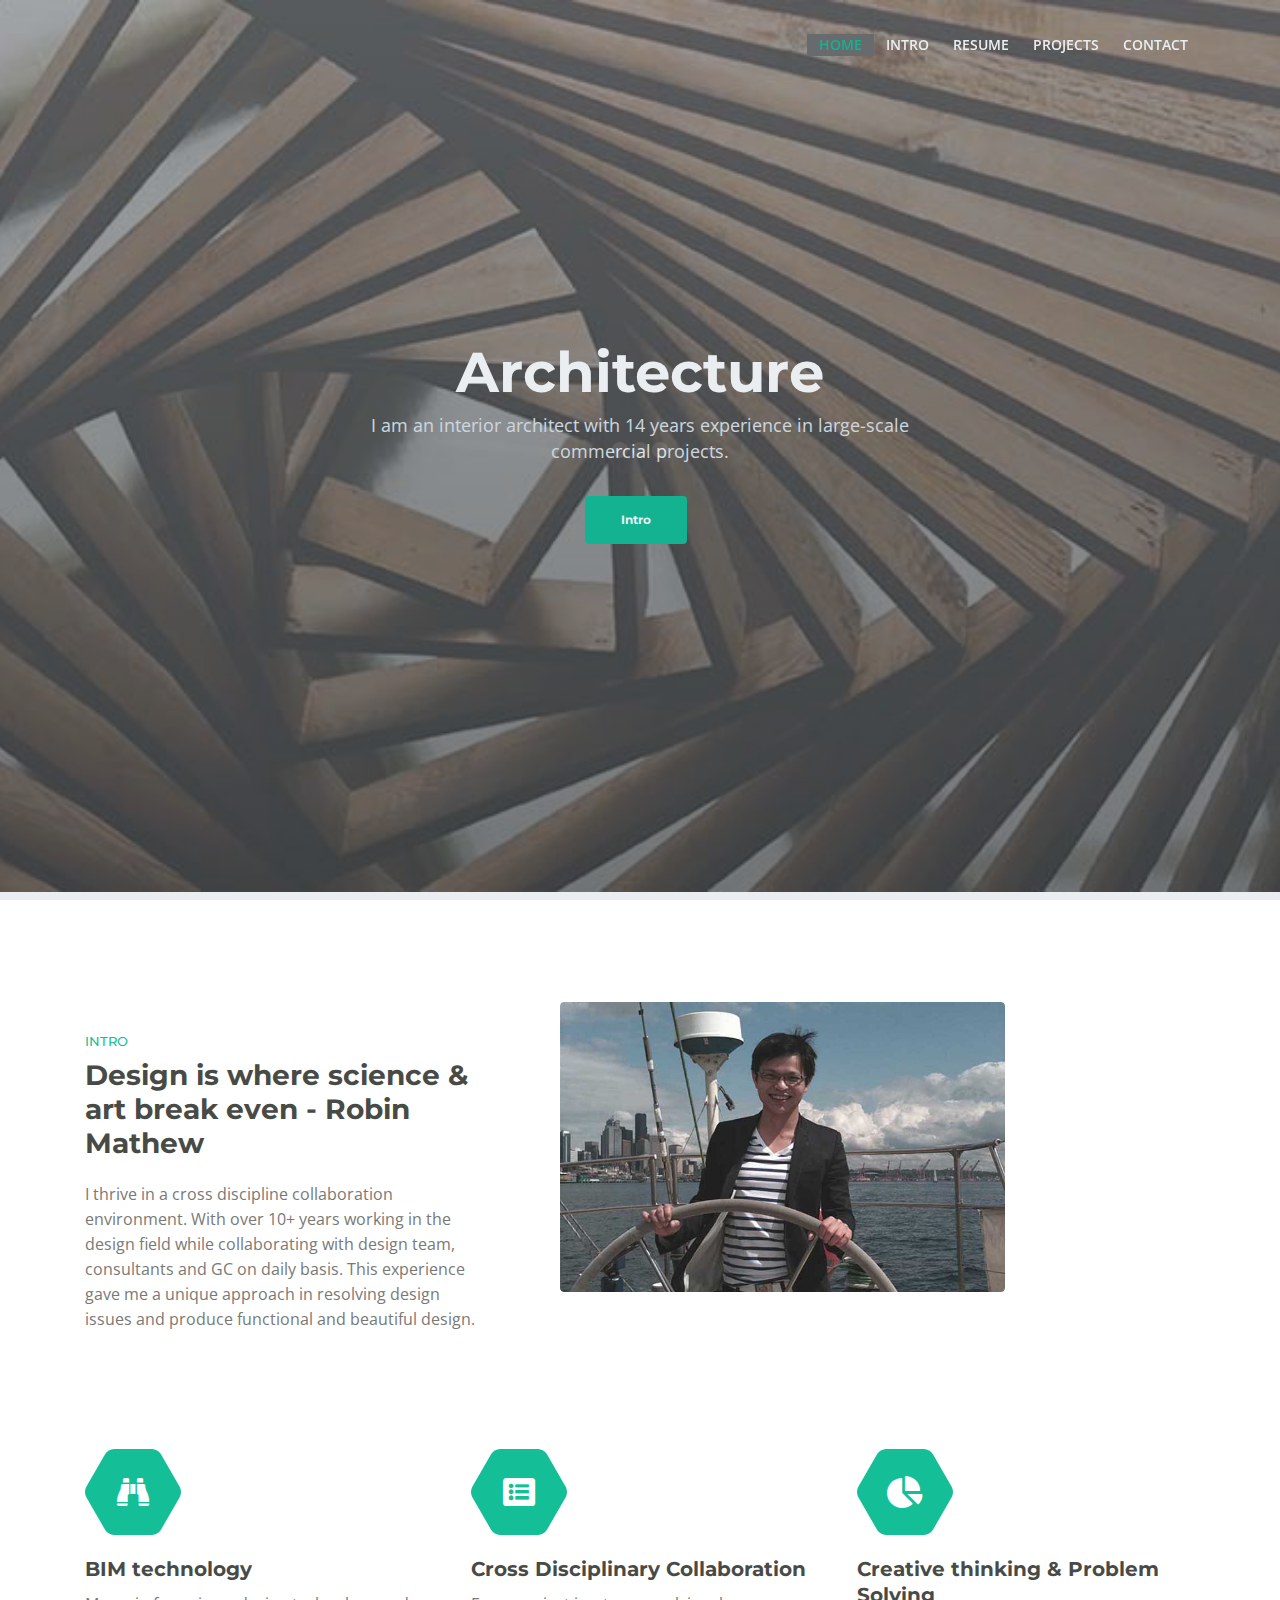
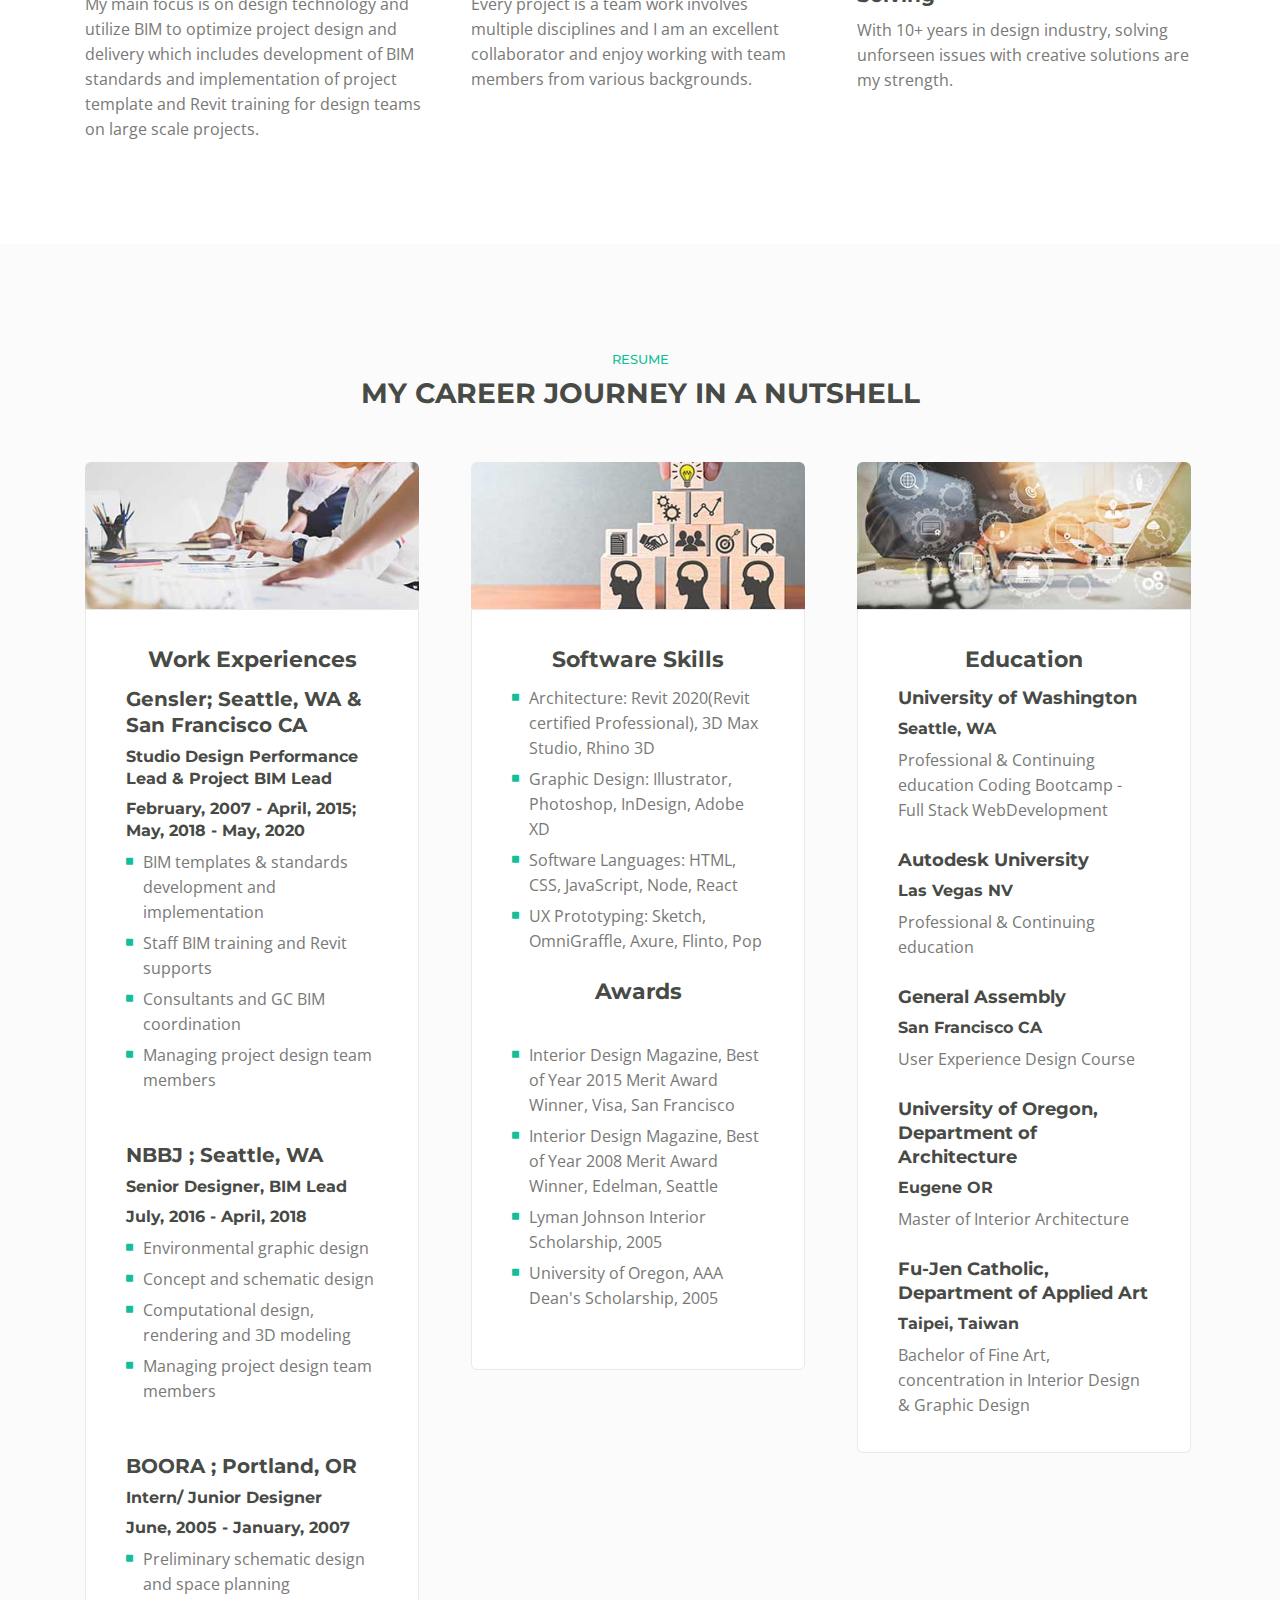
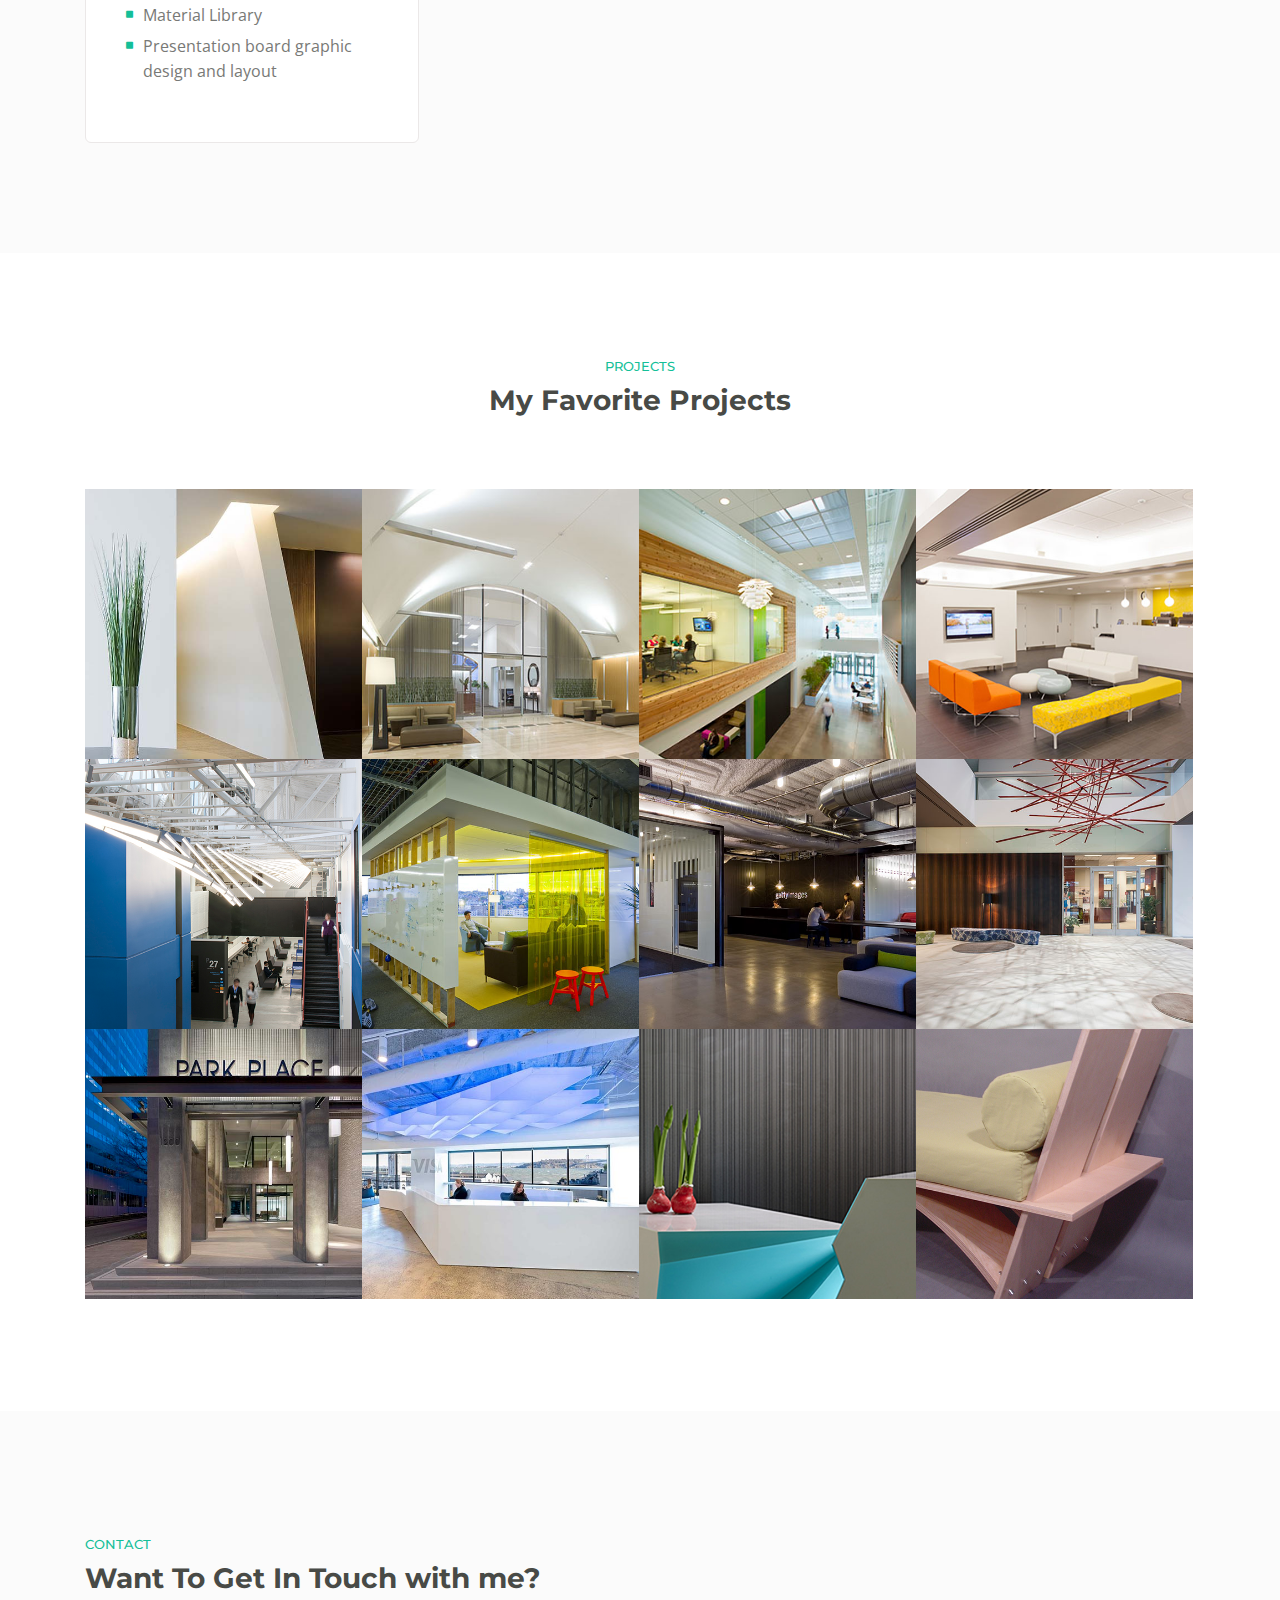
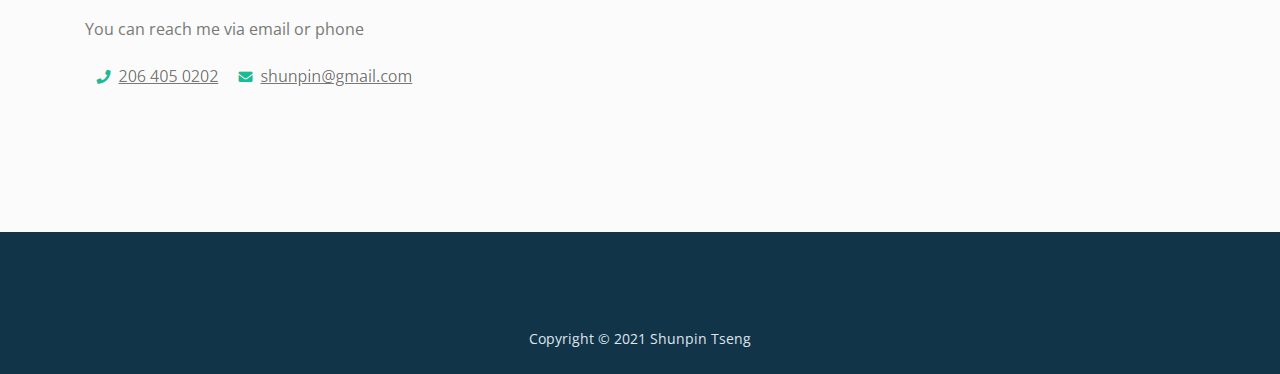
==== commit fc58266b: "contact update" ====
--- a/index.html
+++ b/index.html
@@ -1588,11 +1588,15 @@
                         <h2>Want To Get In Touch with me?</h2>
                         <p>You can reach me via email or phone</p>
                         <ul class="list-unstyled li-space-lg">
-
+<!-- 
                             <li><i class="fas fa-phone"></i><a href="tel:2064050202">206 405 0202</a></li>
 
                             <li><i class="fas fa-envelope"></i><a href="mailto:shunpin@gmail.com">shunpin@gmail.com</a>
-                            </li>
+                            </li> -->
+                            
+                            <li><img src="images/contact.PNG"></li>
+
+
                         </ul>
                         <!-- <h3>Follow Me On Social Media</h3>
 
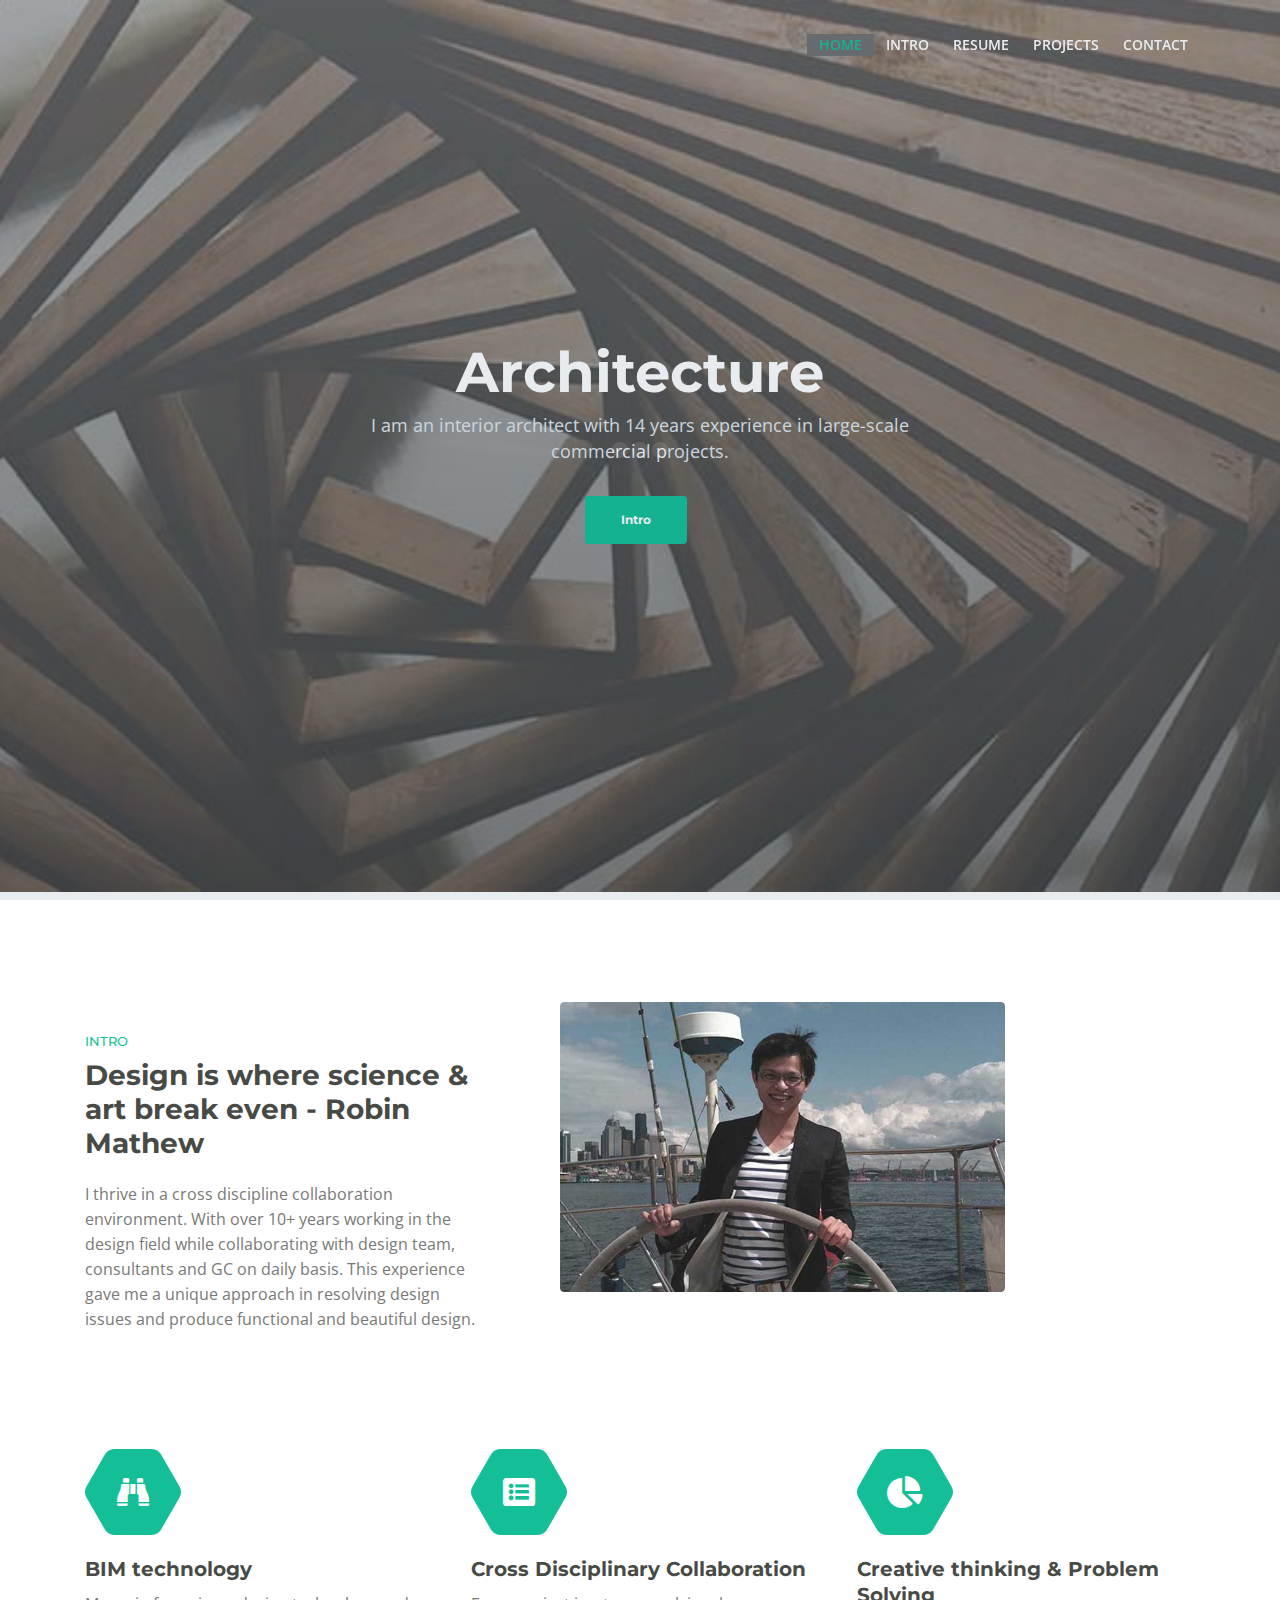
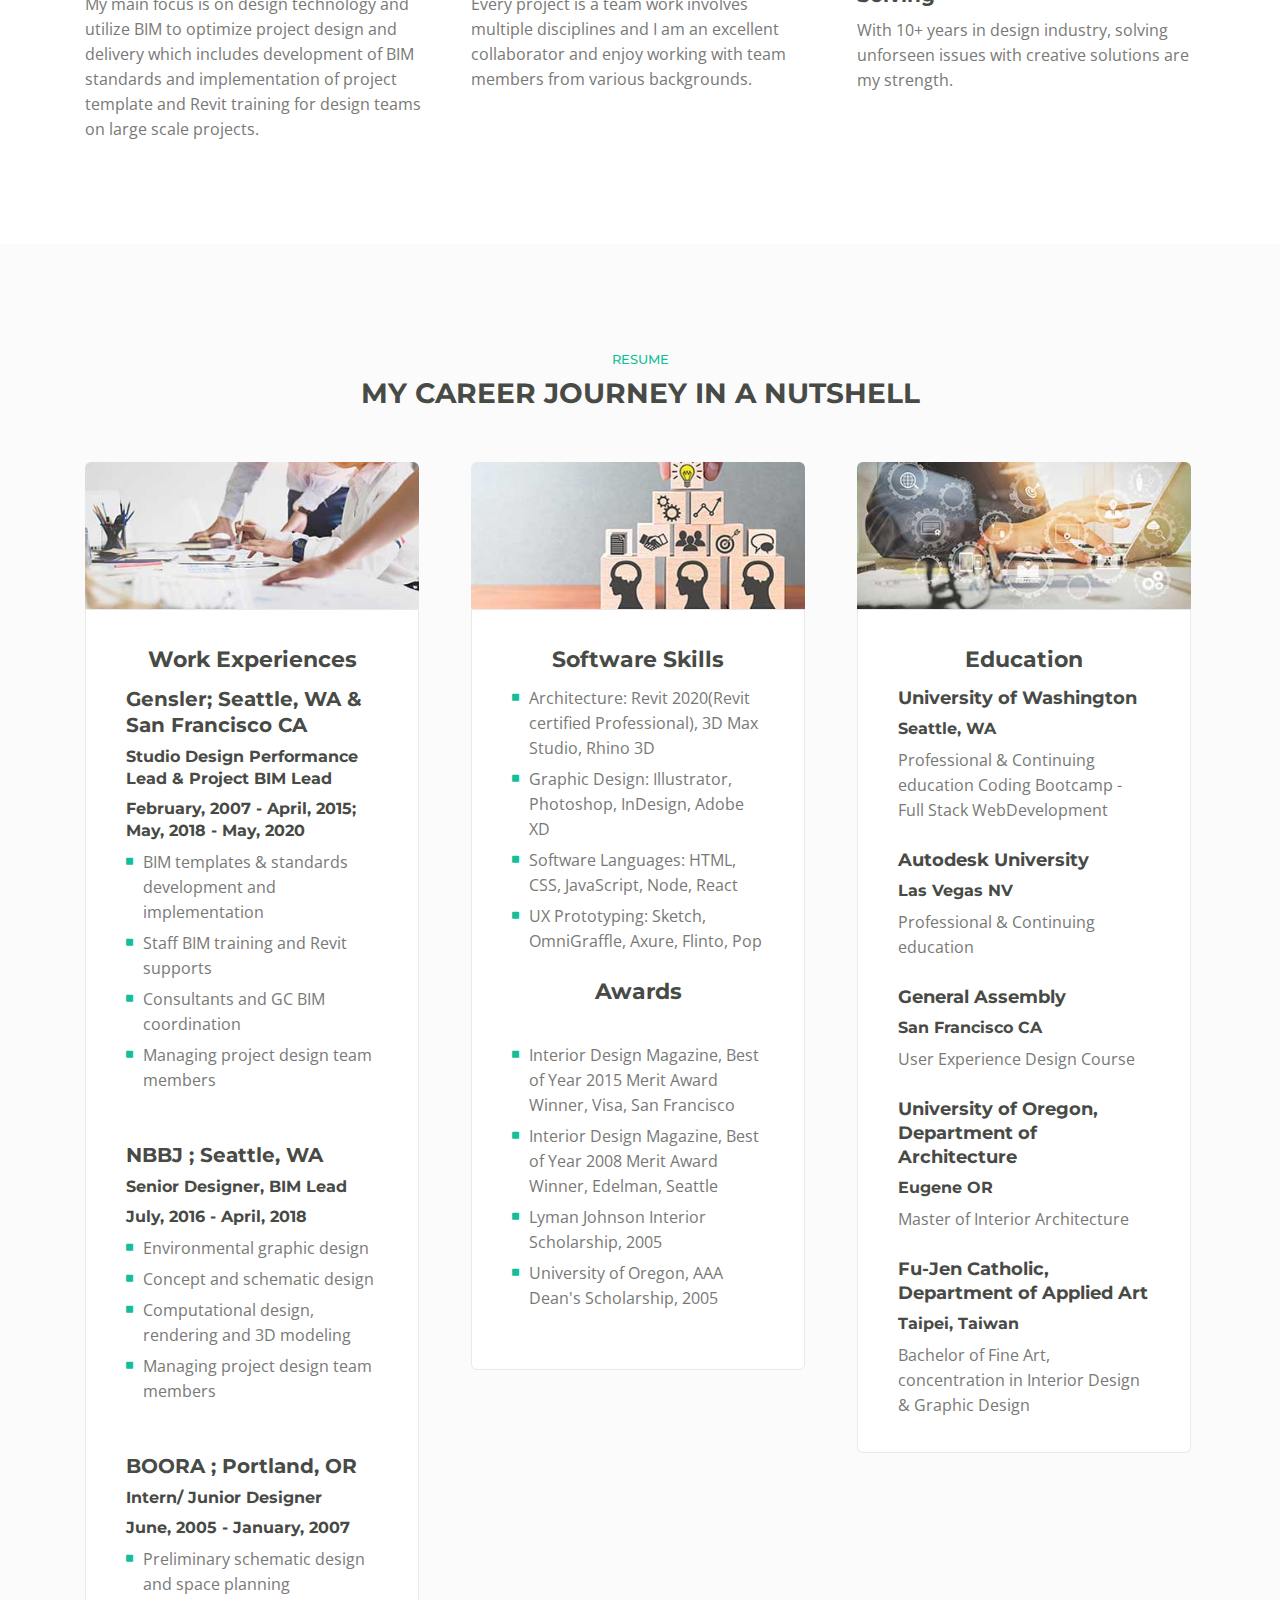
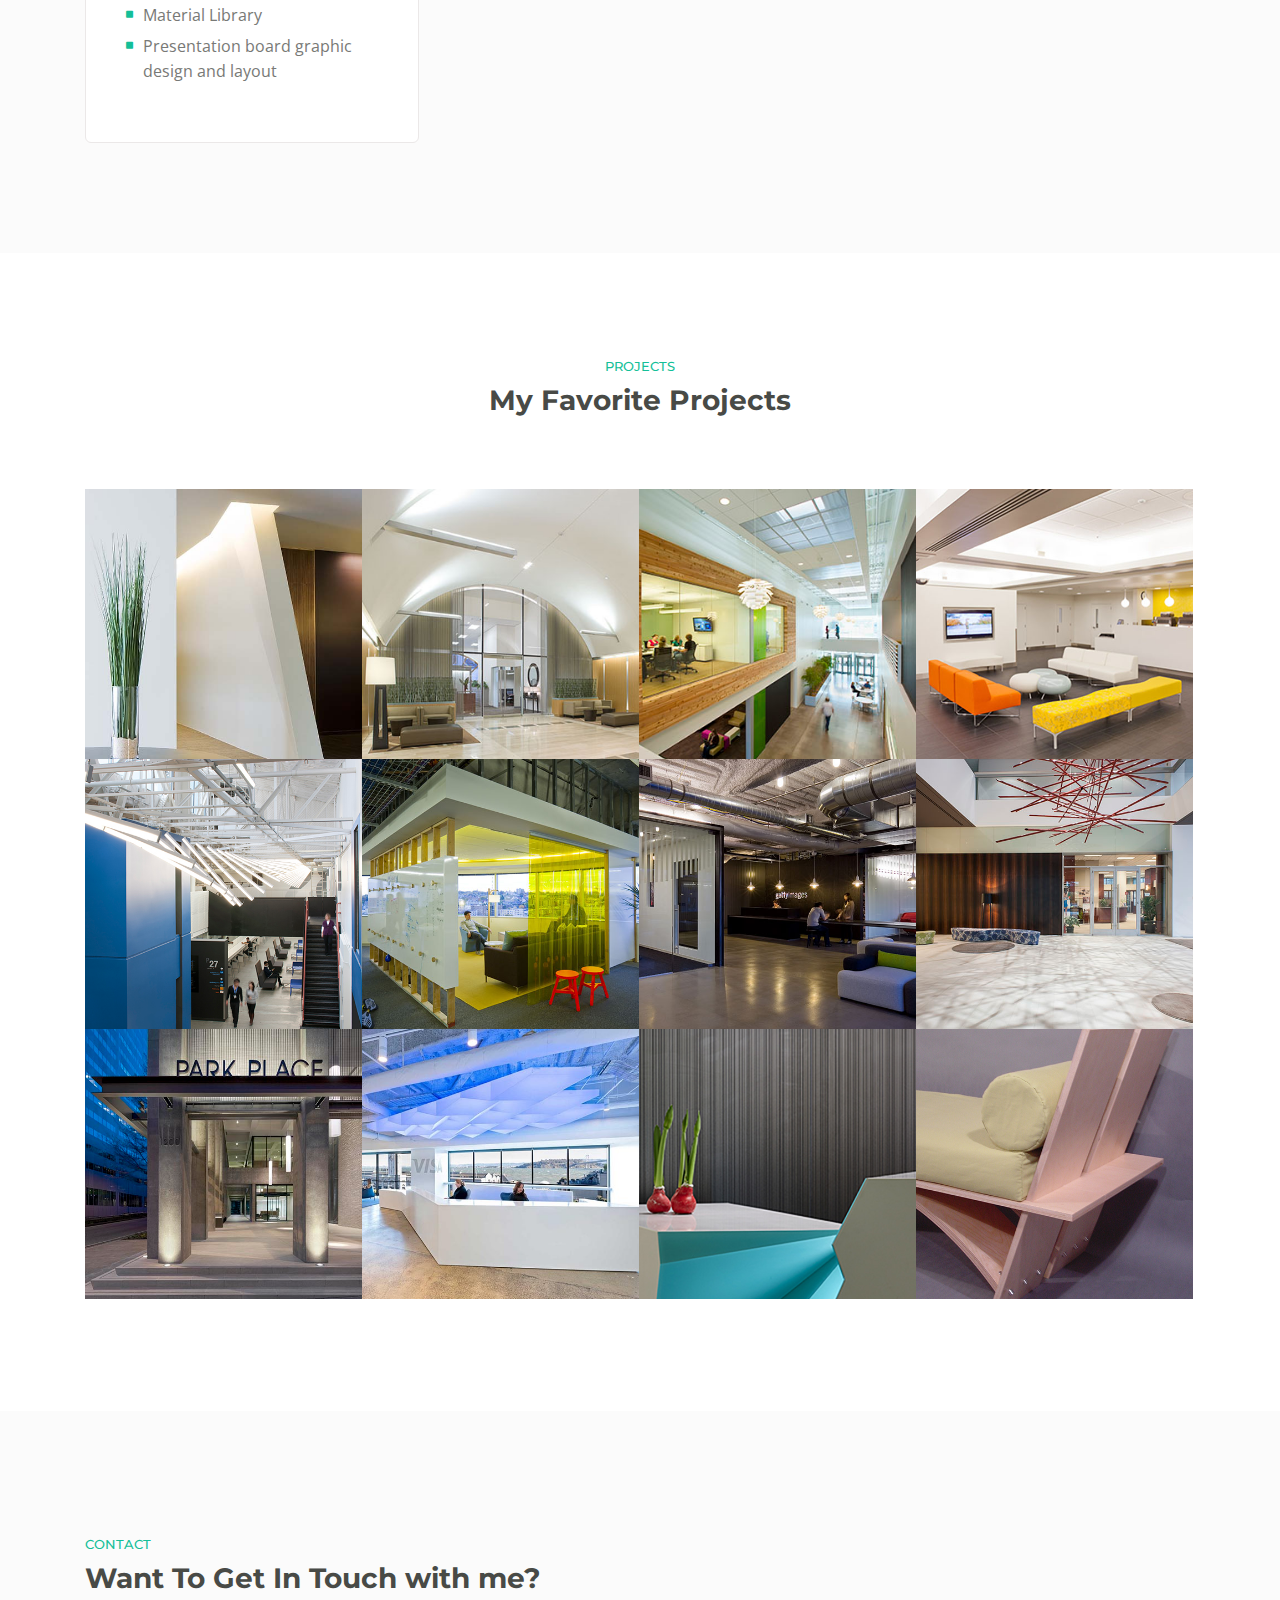
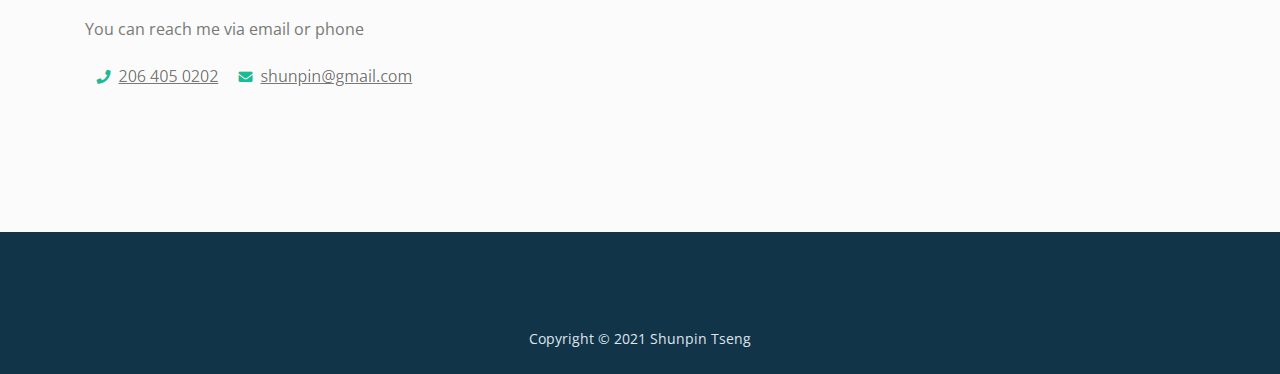
==== commit 9c4dba34: "updated contact" ====
--- a/index.html
+++ b/index.html
@@ -1601,12 +1601,6 @@
                         <!-- <h3>Follow Me On Social Media</h3>
 
                         <span class="fa-stack">
-                            <a href="https://www.pinterest.com/shunpin/">
-                                <span class="hexagon"></span>
-                                <i class="fab fa-pinterest fa-stack-1x"></i>
-                            </a>
-                        </span>
-                        <span class="fa-stack">
                             <a href="https://www.instagram.com/nipnuhs/">
                                 <span class="hexagon"></span>
                                 <i class="fab fa-instagram fa-stack-1x"></i>
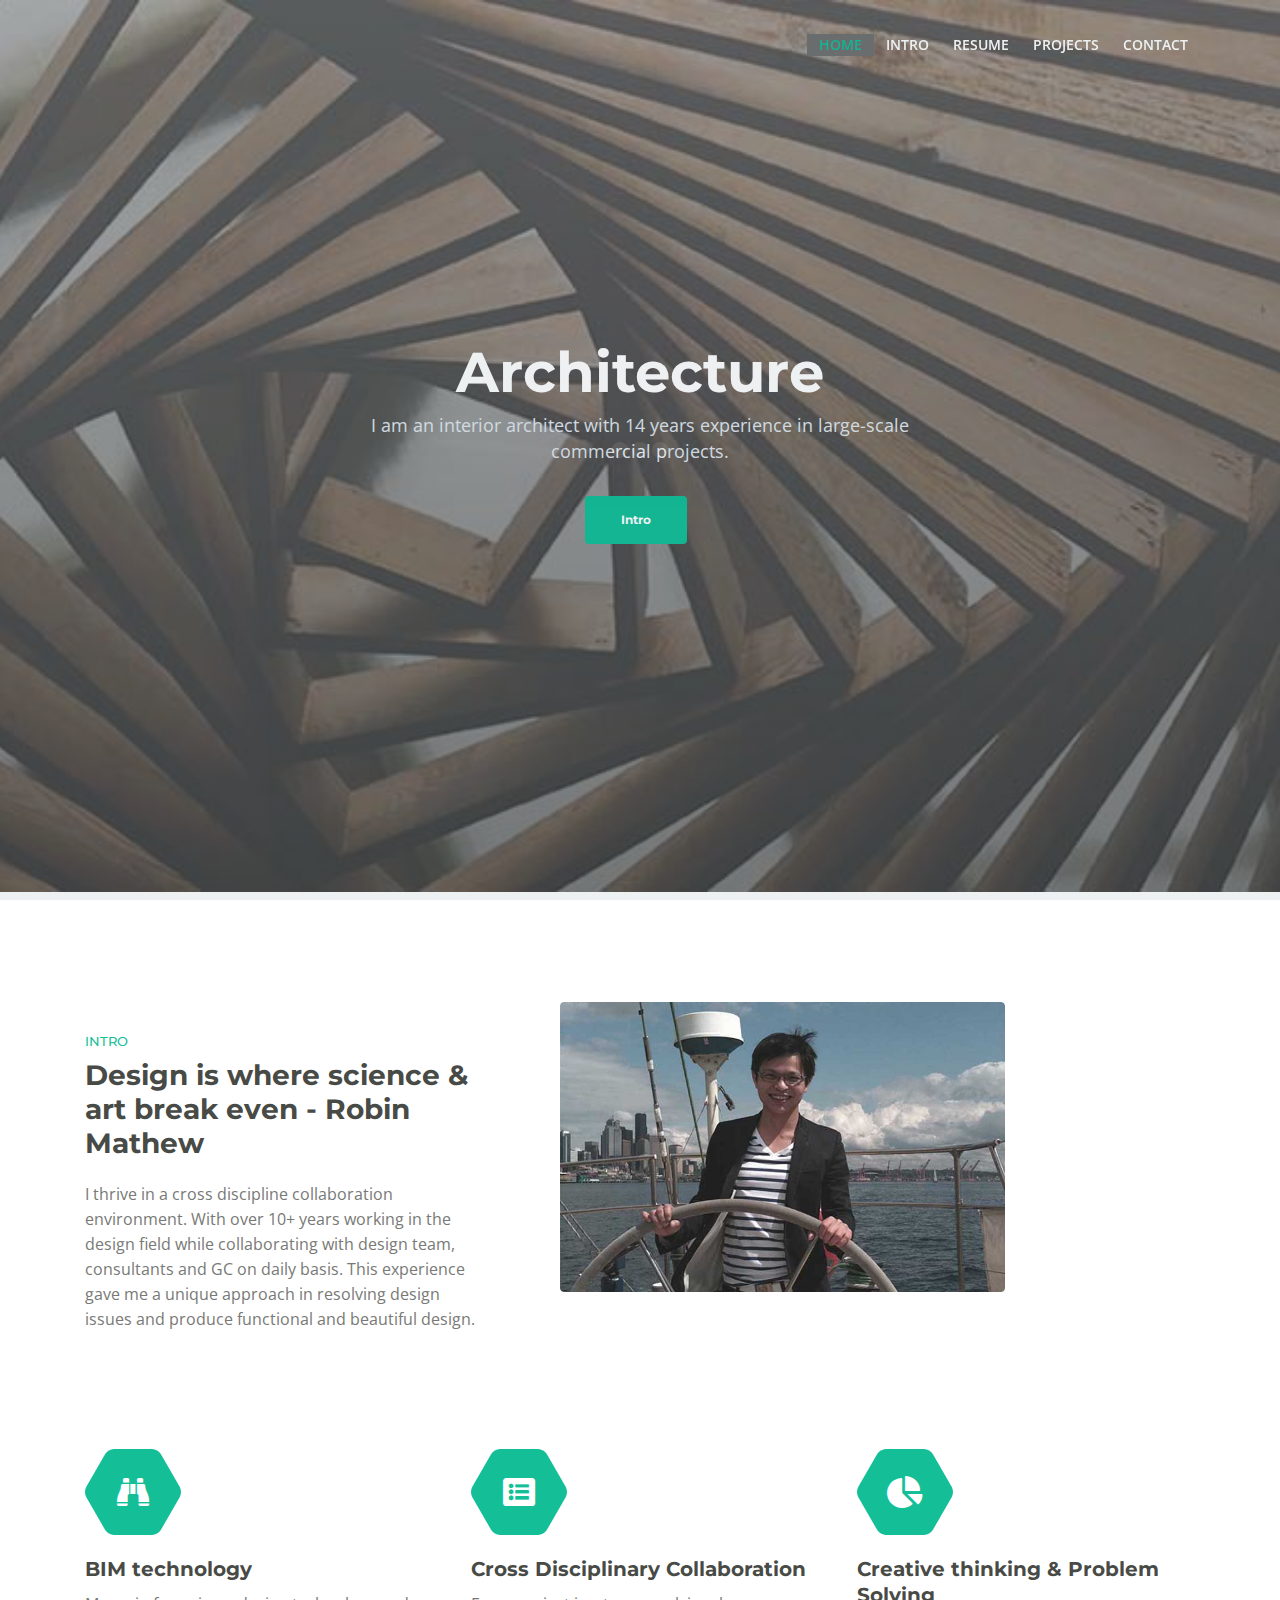
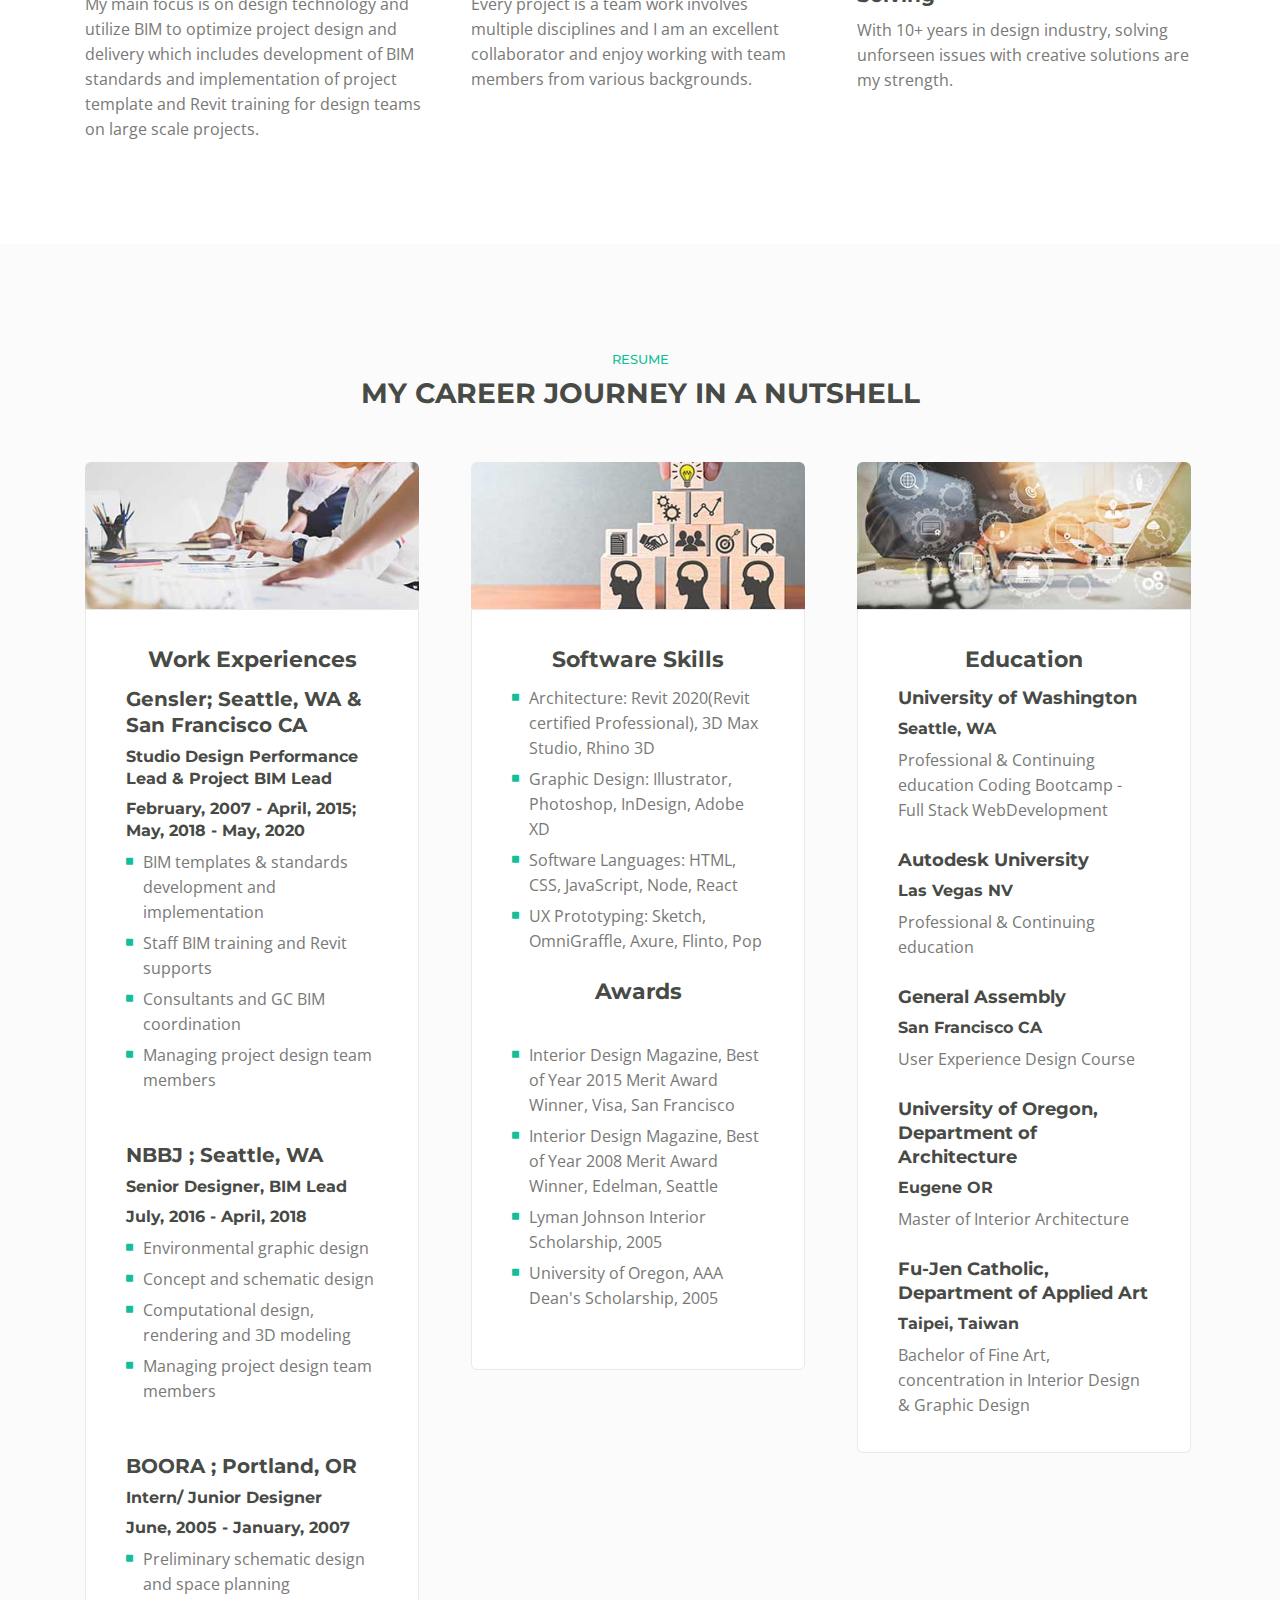
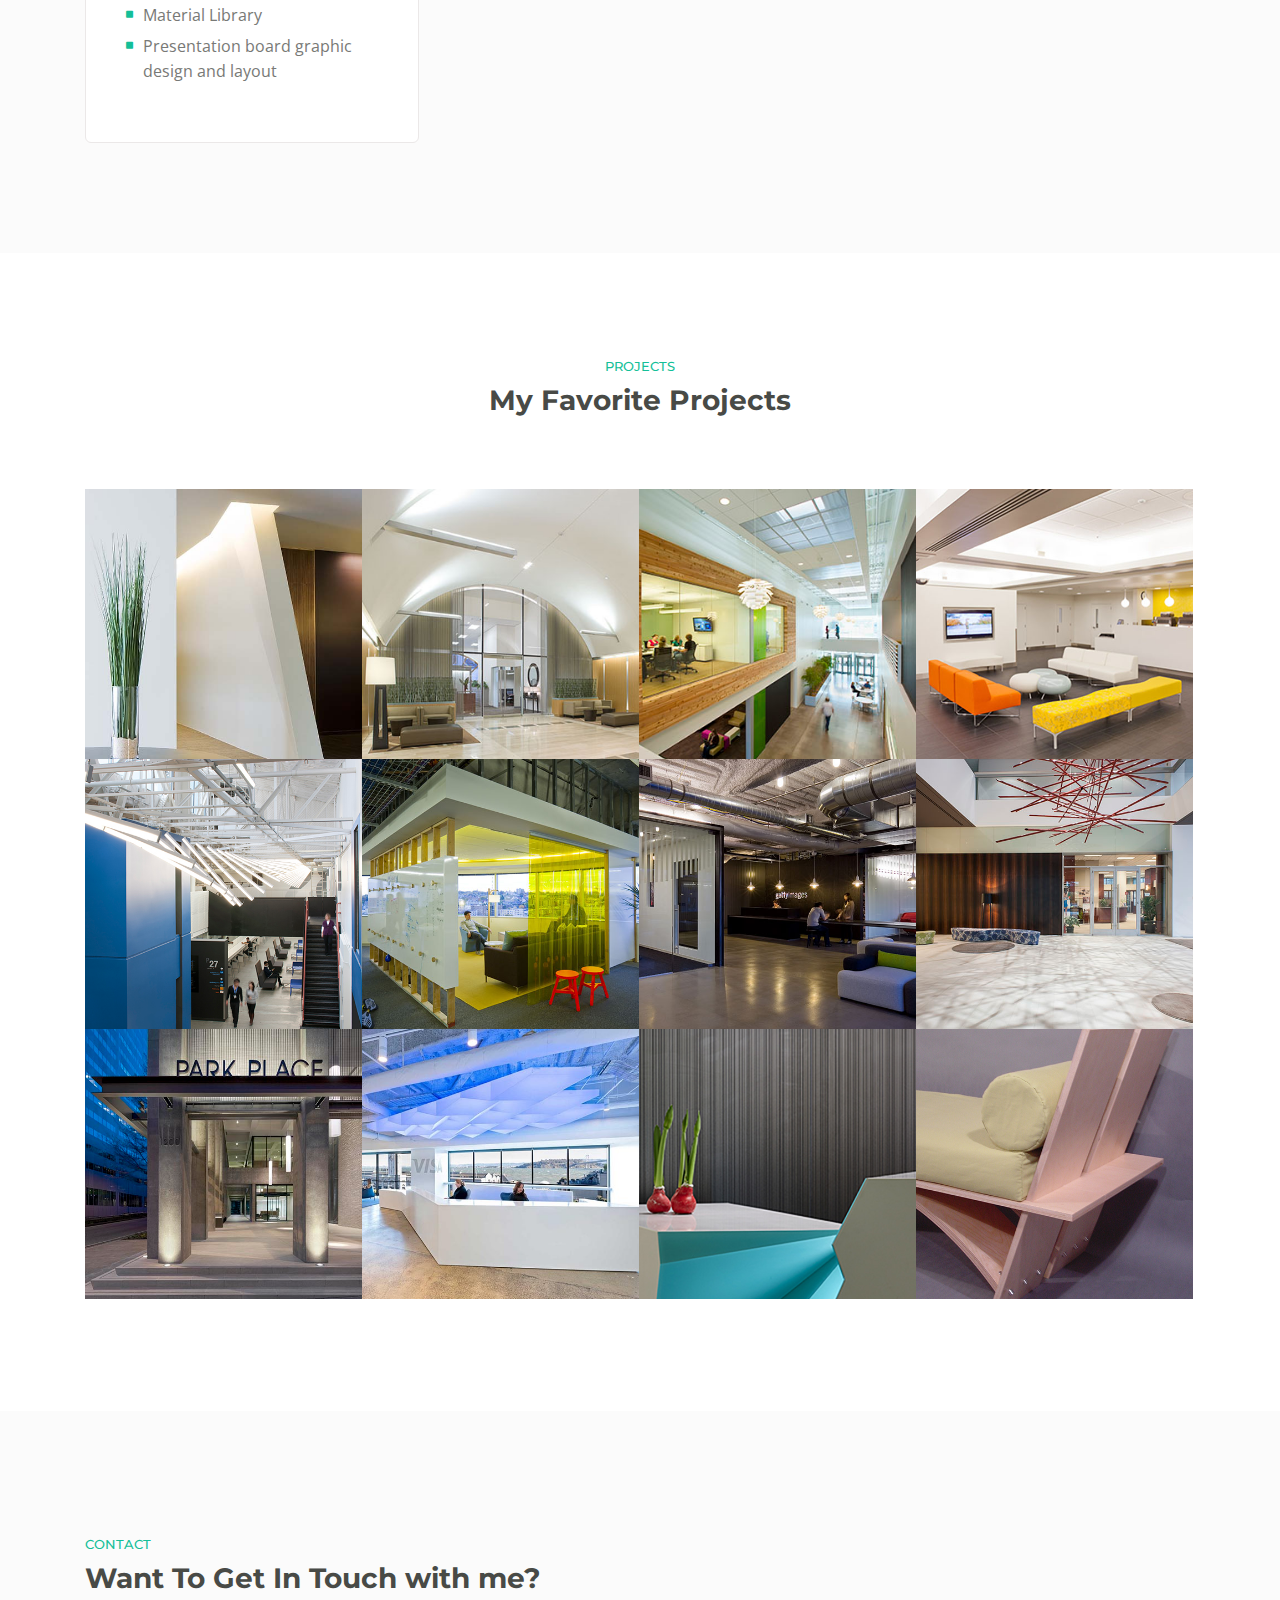
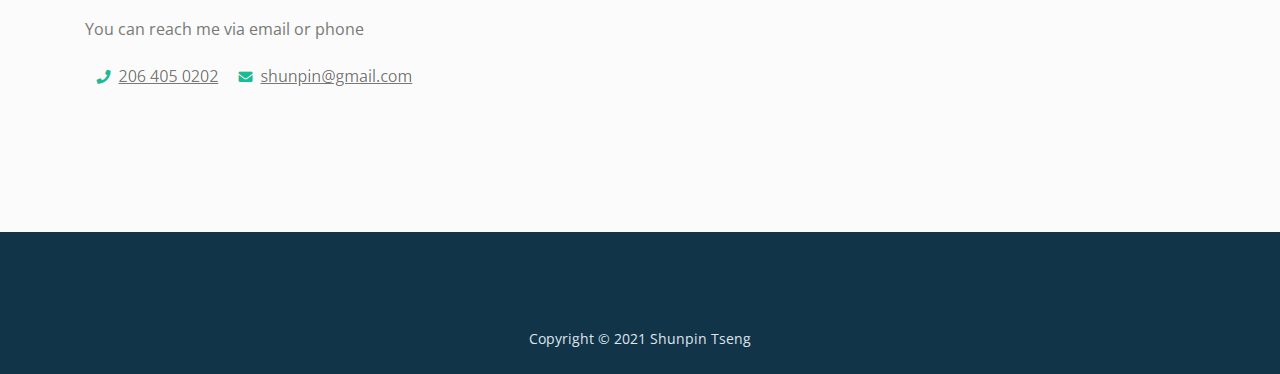
==== commit 247d5331: "contact jpg" ====
--- a/index.html
+++ b/index.html
@@ -1600,12 +1600,7 @@
                         </ul>
                         <!-- <h3>Follow Me On Social Media</h3>
 
-                        <span class="fa-stack">
-                            <a href="https://www.instagram.com/nipnuhs/">
-                                <span class="hexagon"></span>
-                                <i class="fab fa-instagram fa-stack-1x"></i>
-                            </a>
-                        </span>
+
                         <span class="fa-stack">
                             <a href="https://www.linkedin.com/in/shun-pin-tseng">
                                 <span class="hexagon"></span>
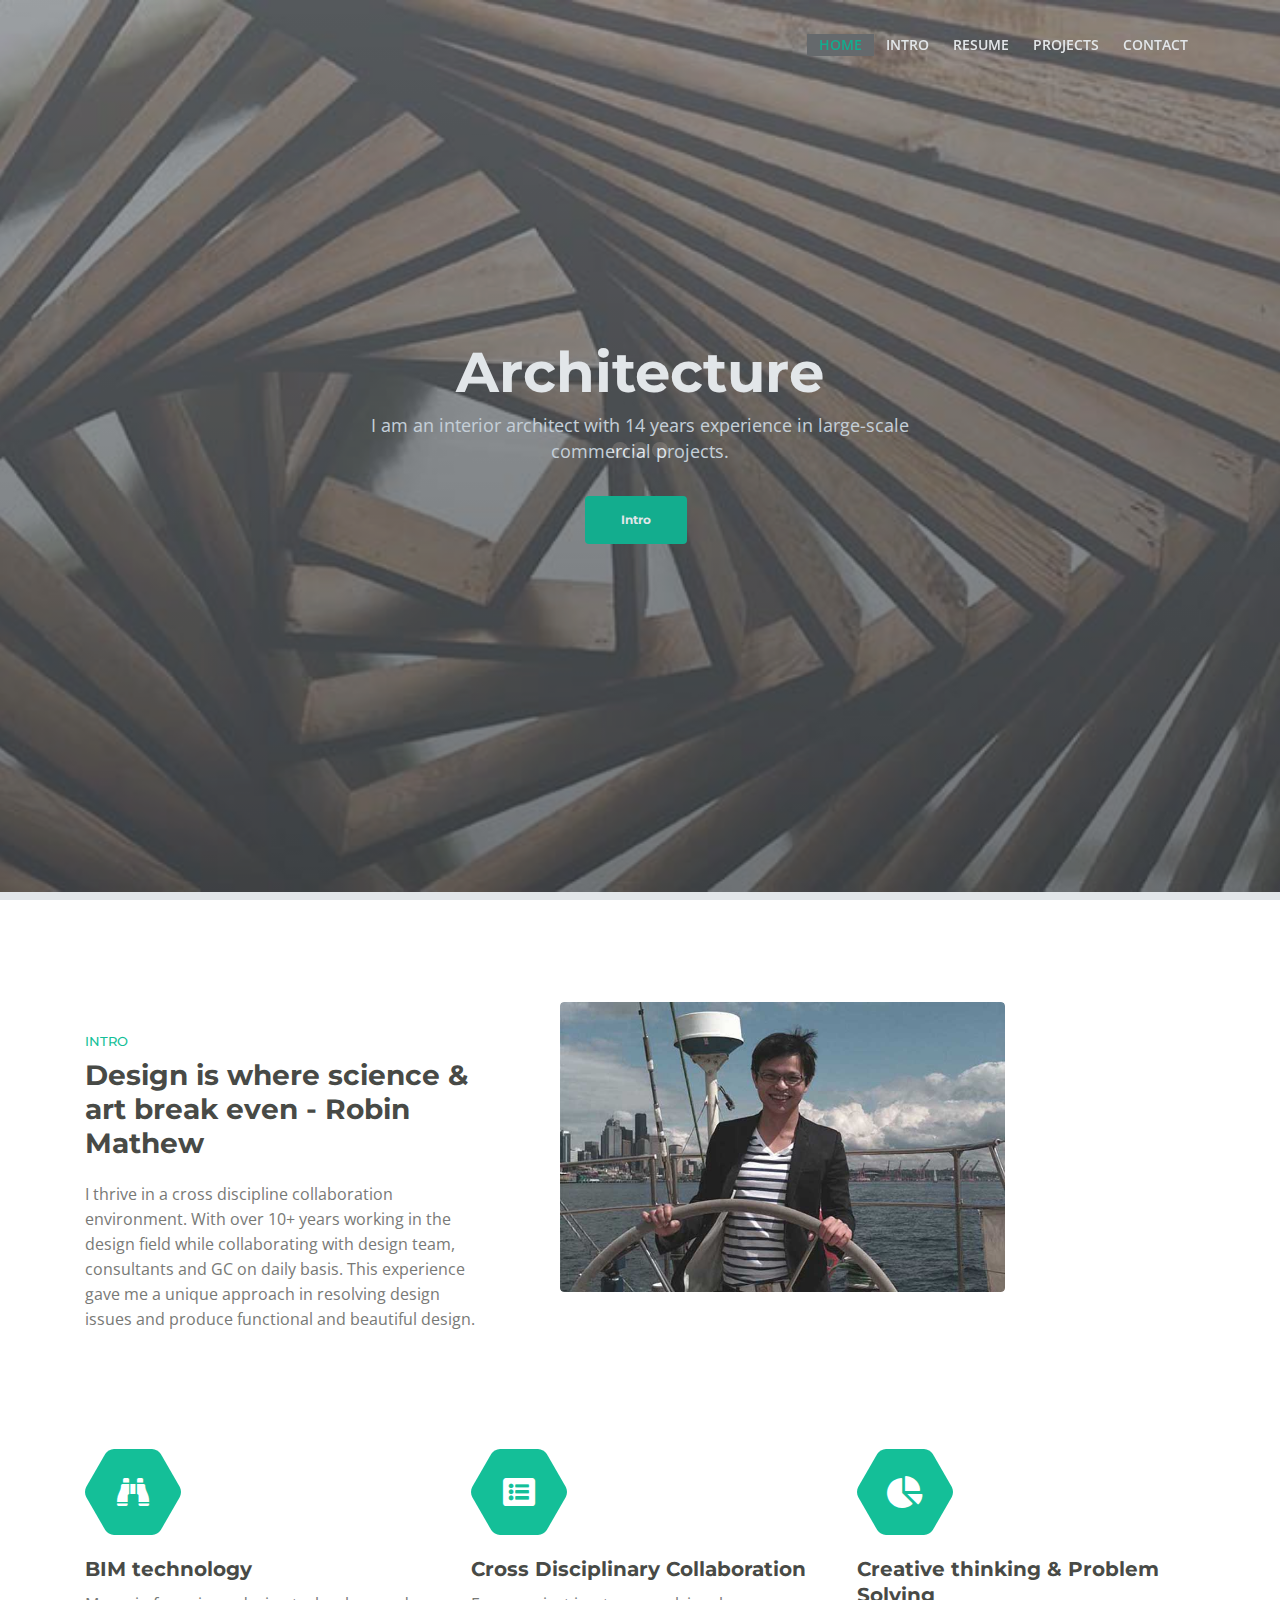
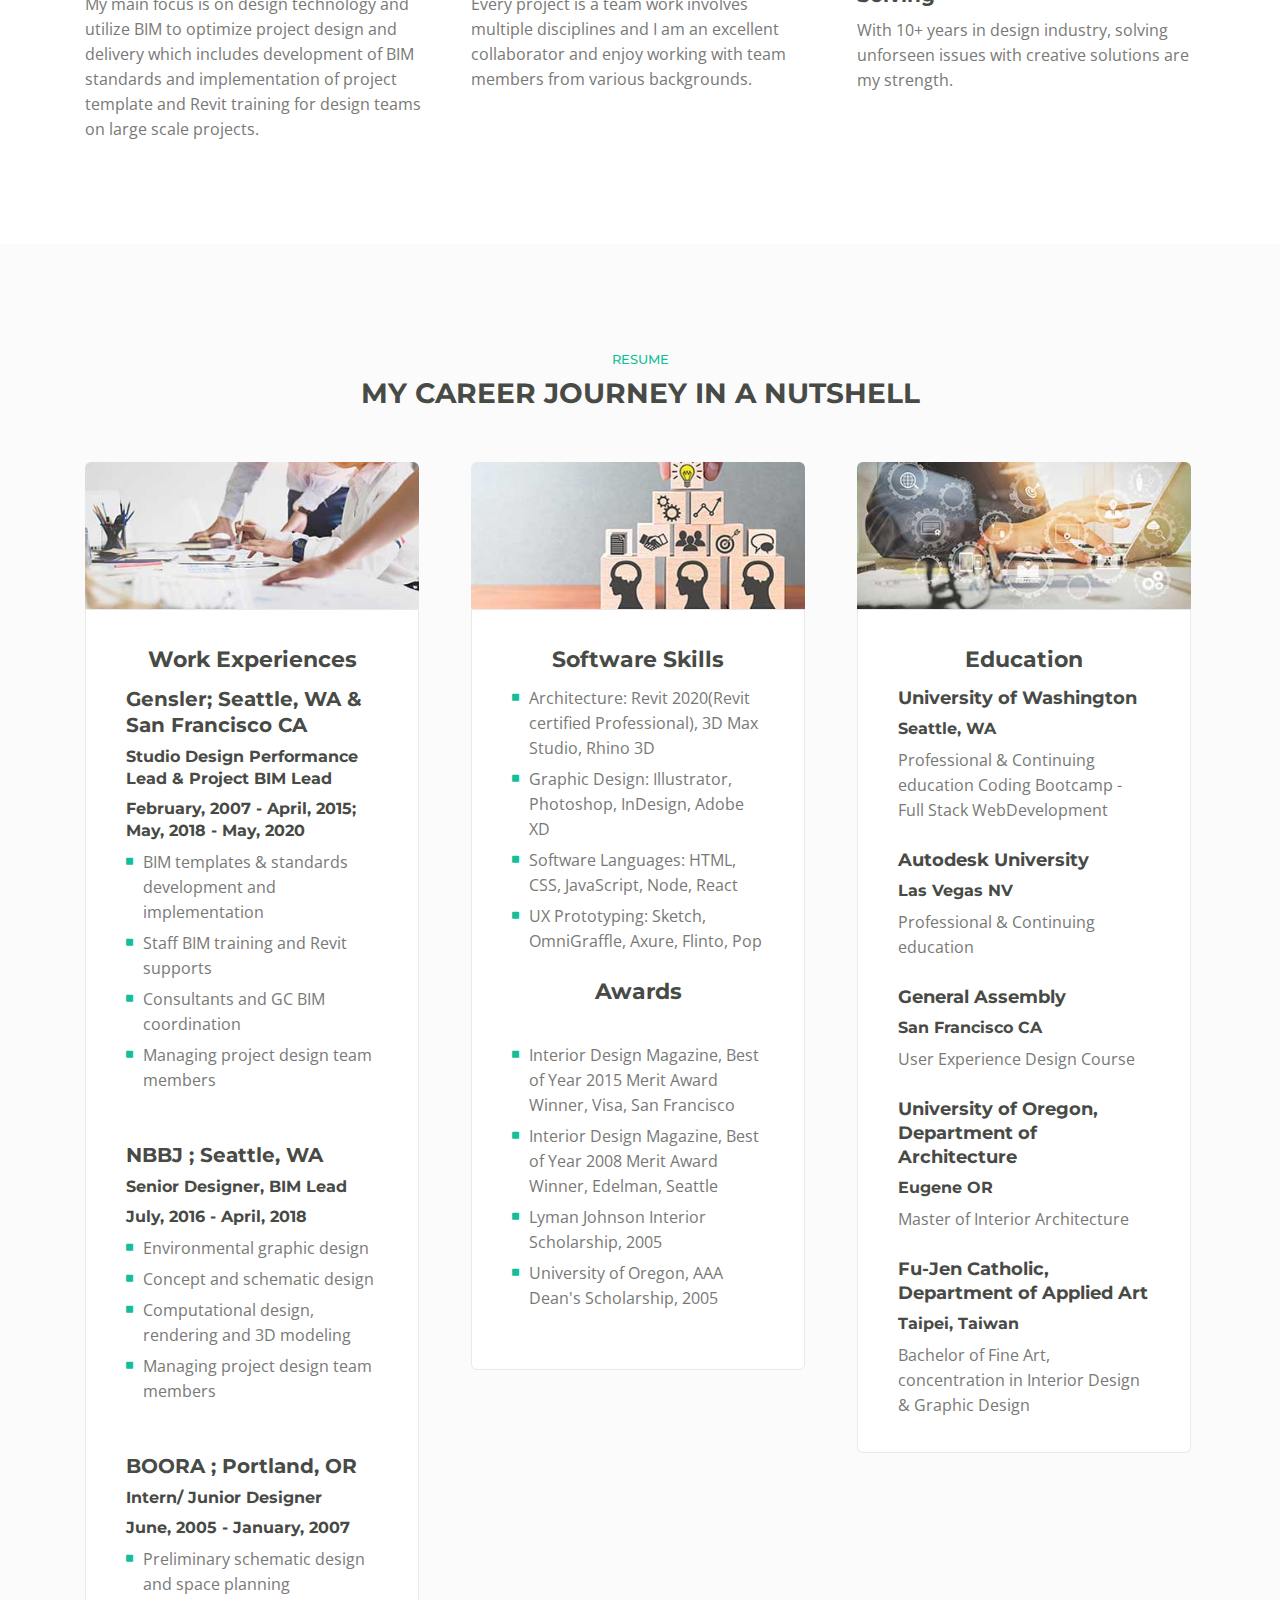
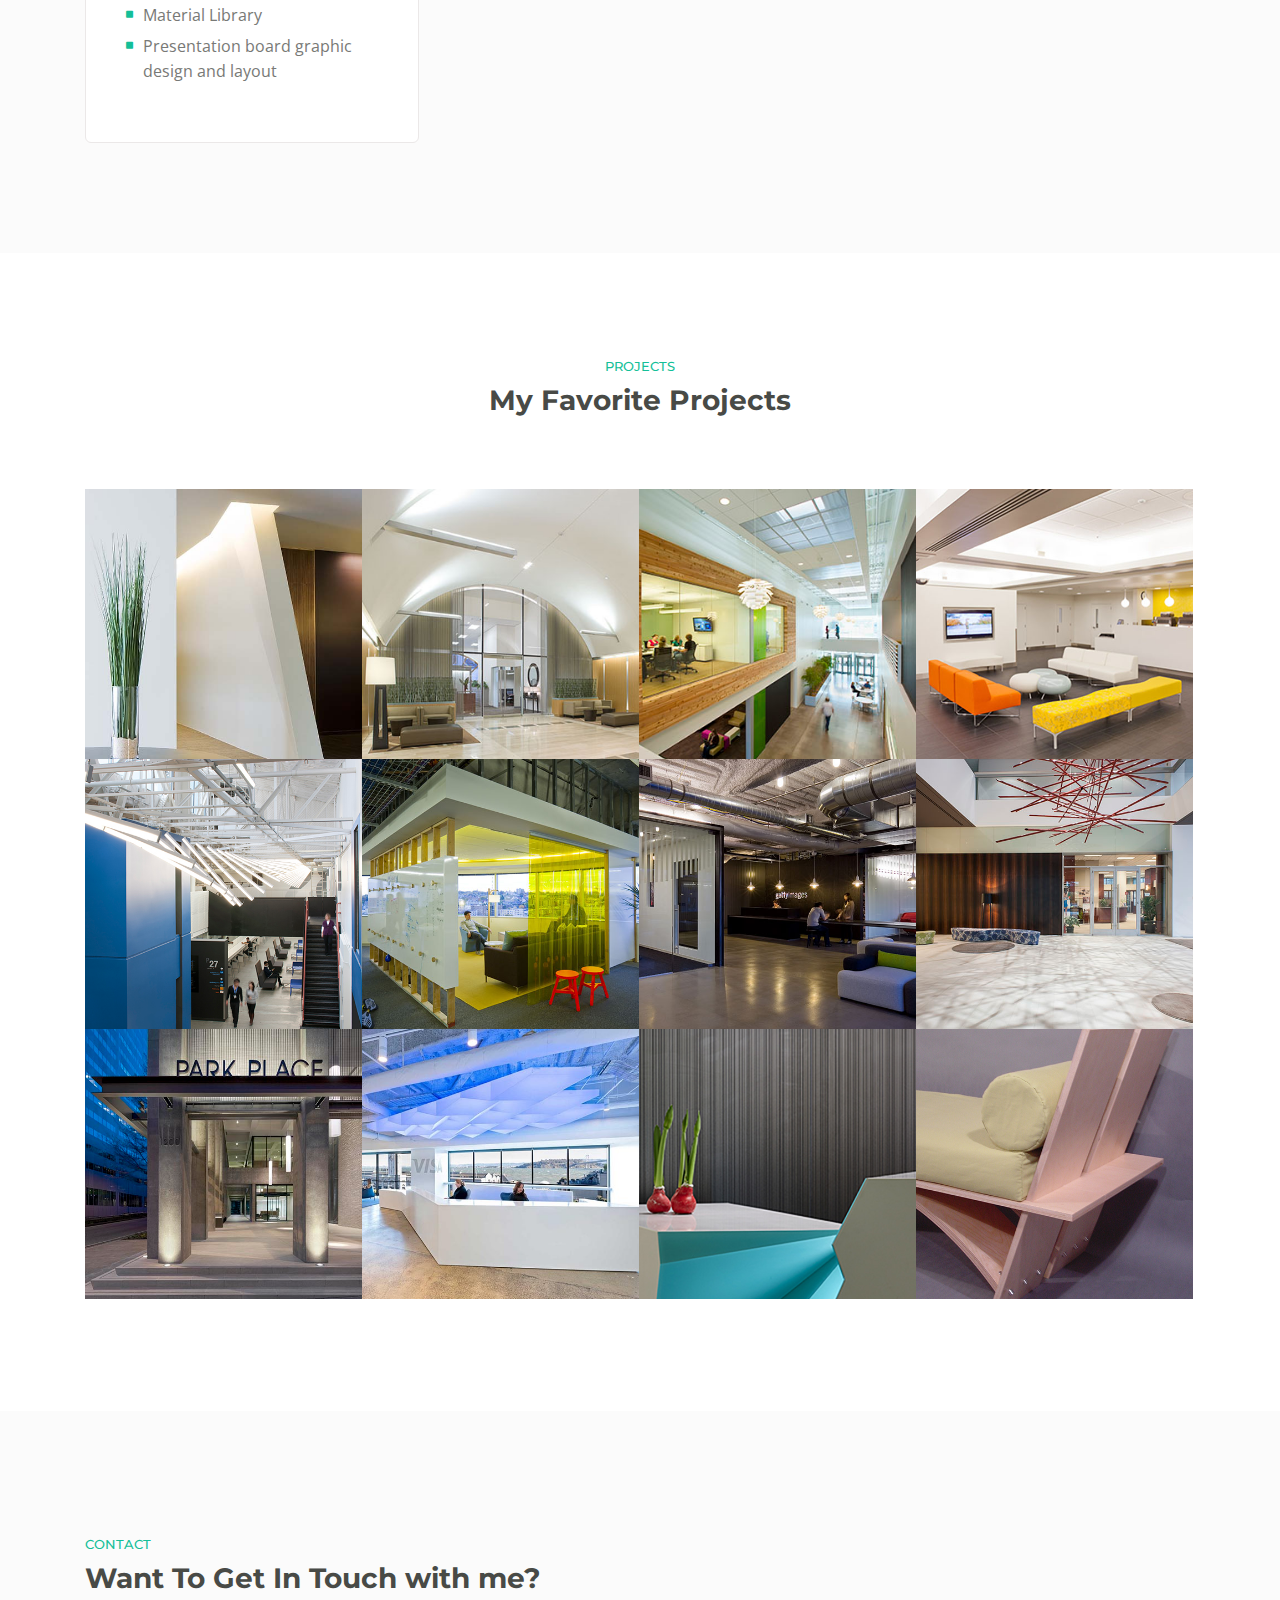
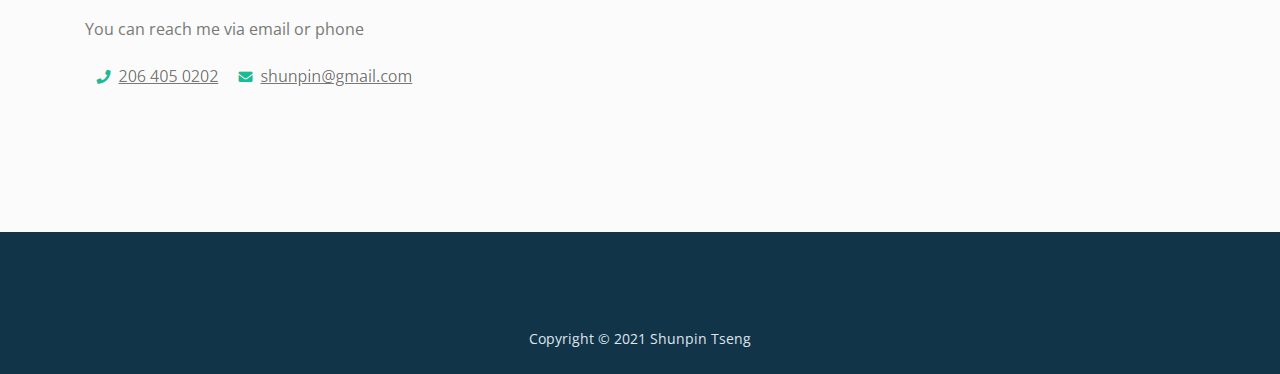
==== commit 00ad54e5: "jpeg reduction" ====
--- a/index.html
+++ b/index.html
@@ -1127,7 +1127,7 @@
                 </div>
             </div> <!-- end of col -->
             <div class="col-lg-3">
-                <h3>Facebook Seattle</h3>
+                <h3>Getty</h3>
                 <hr class="line-heading">
                 <h6>Workplace Design</h6>
                 <p>As the only office outside of Menlo Park that houses engineers, Facebook’s Seattle office proximity
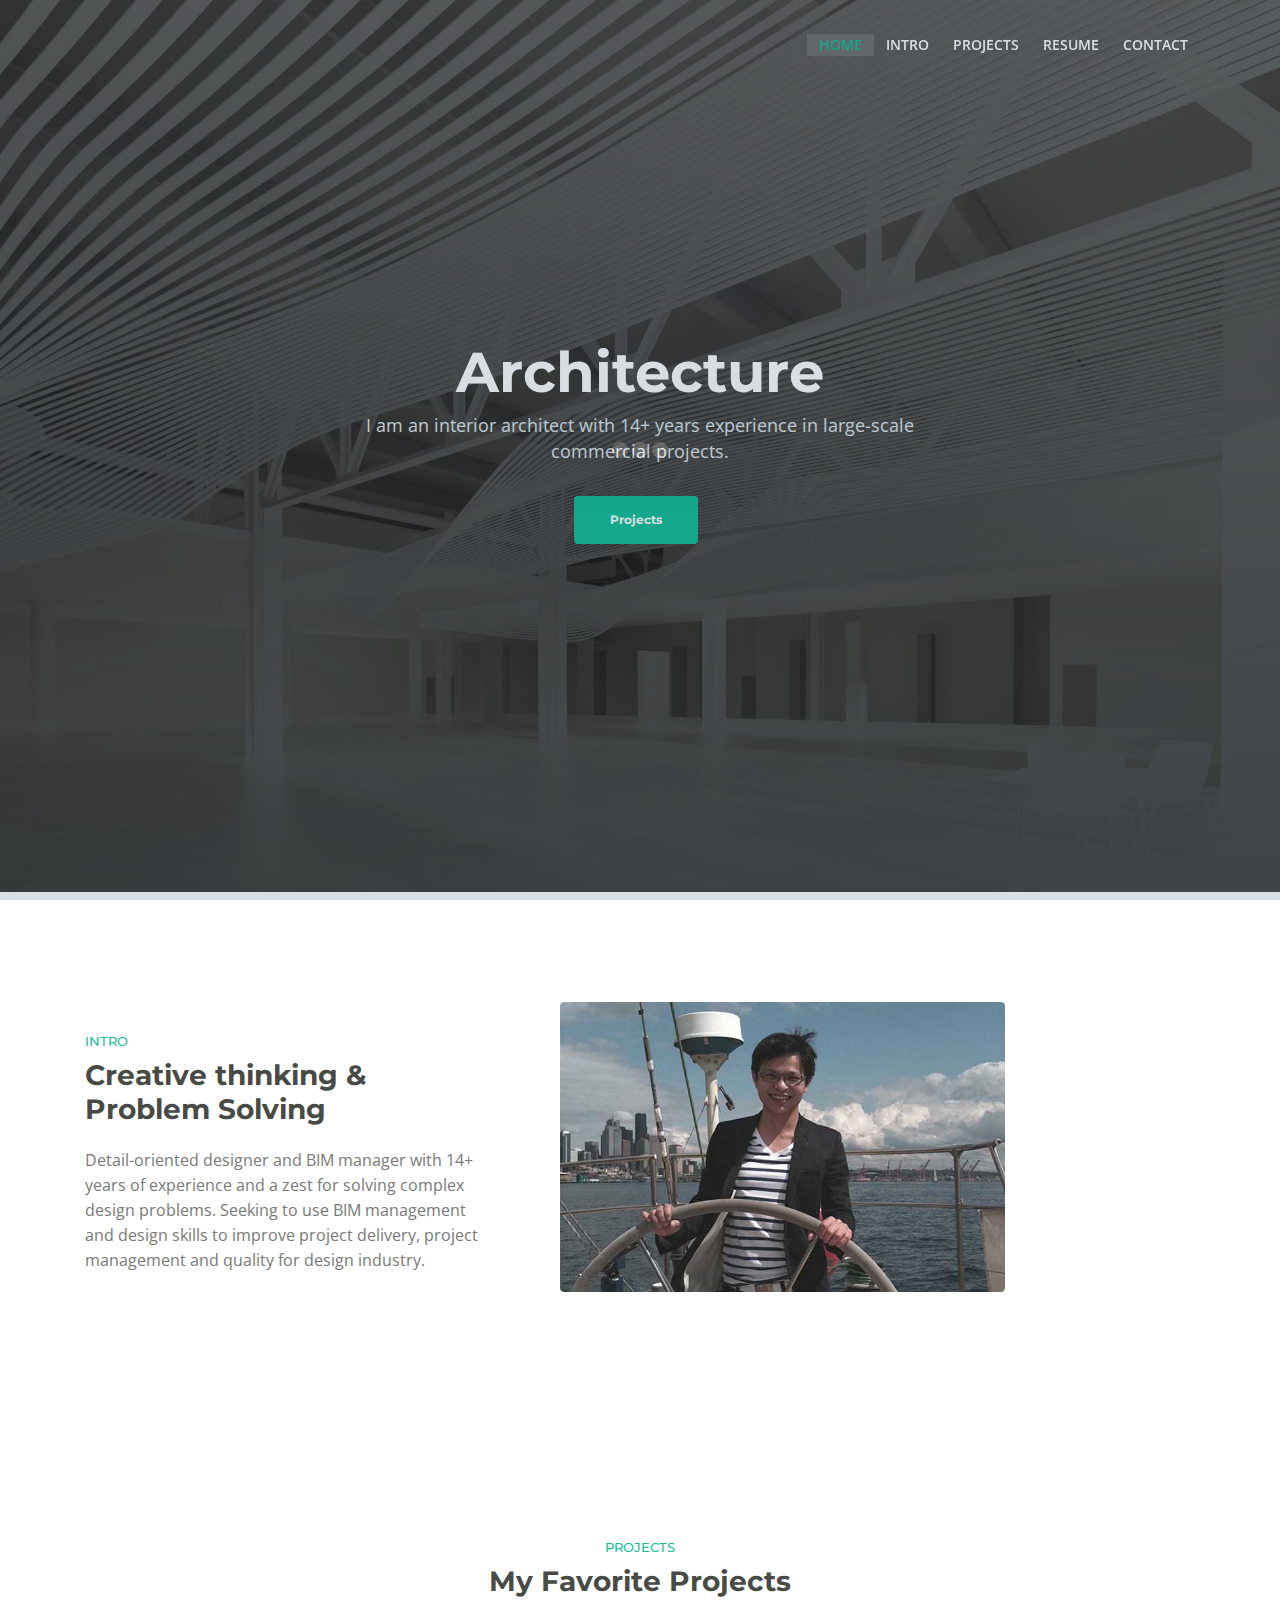
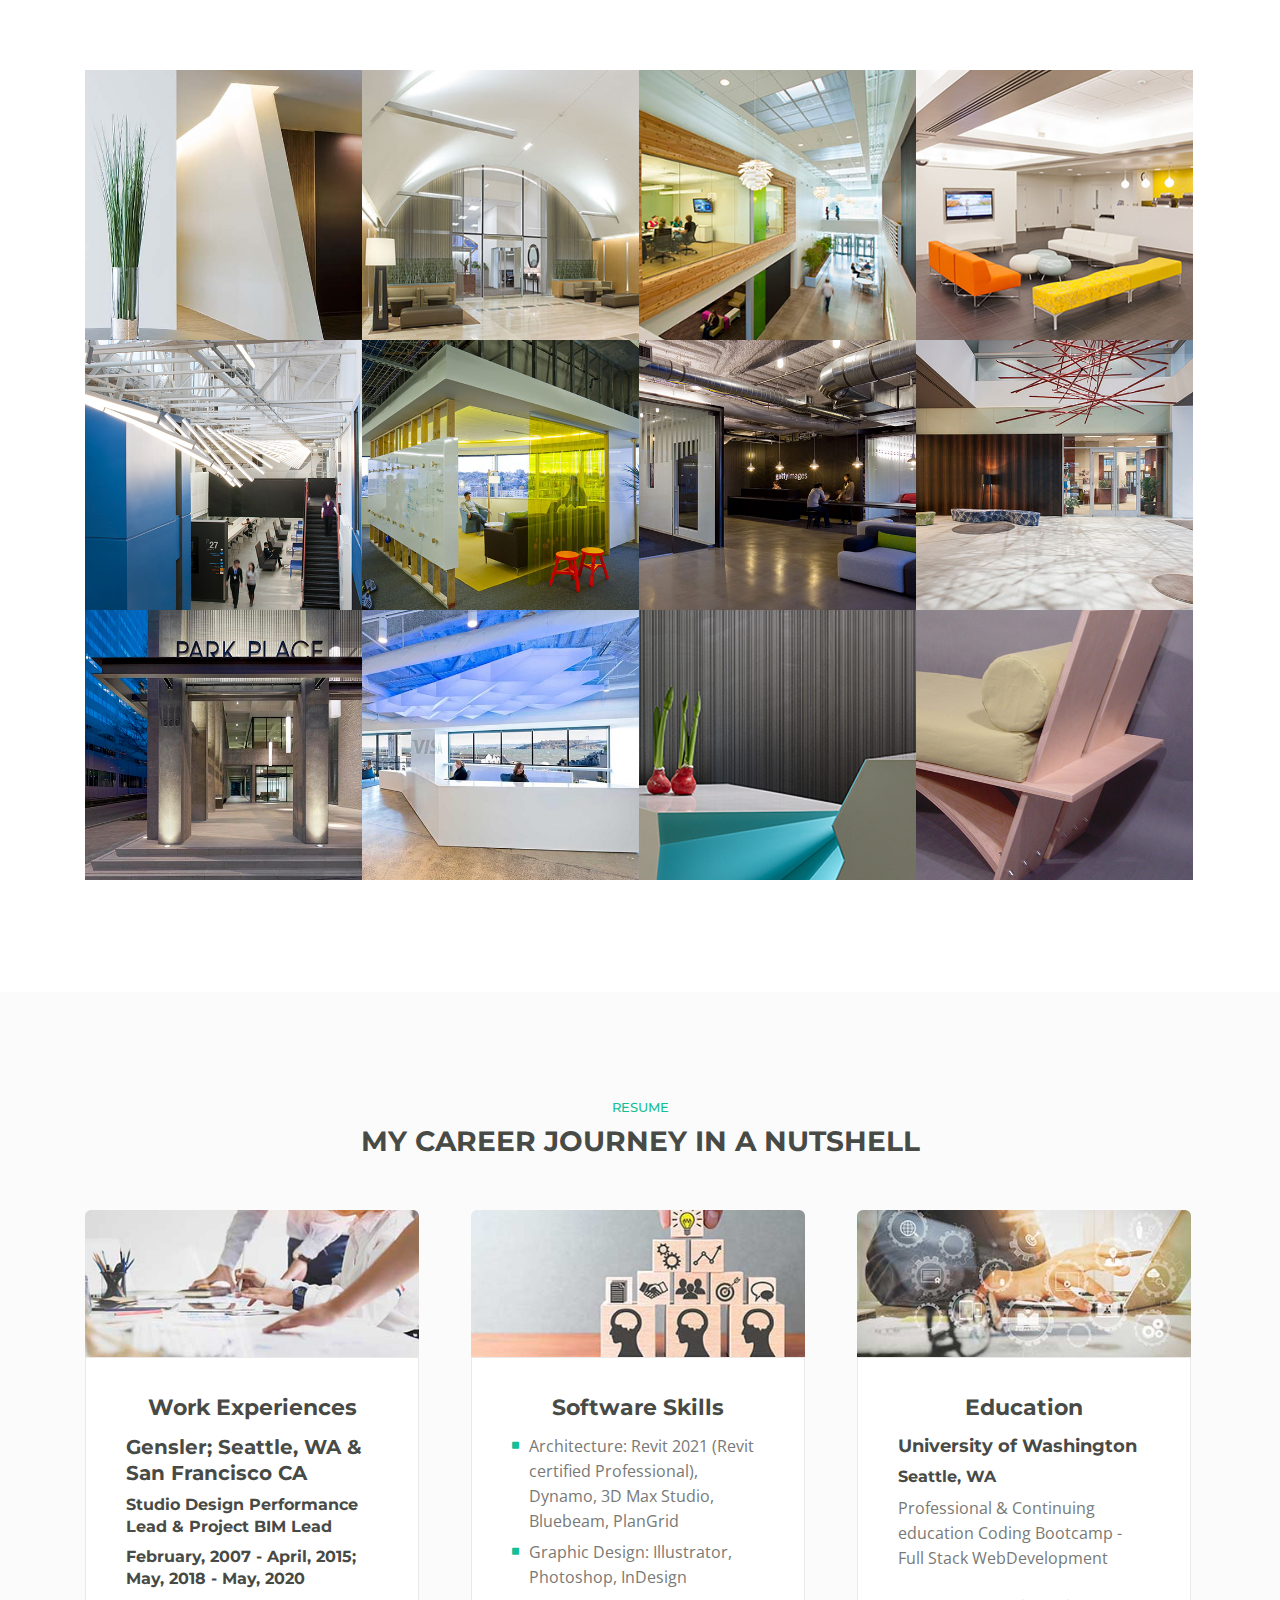
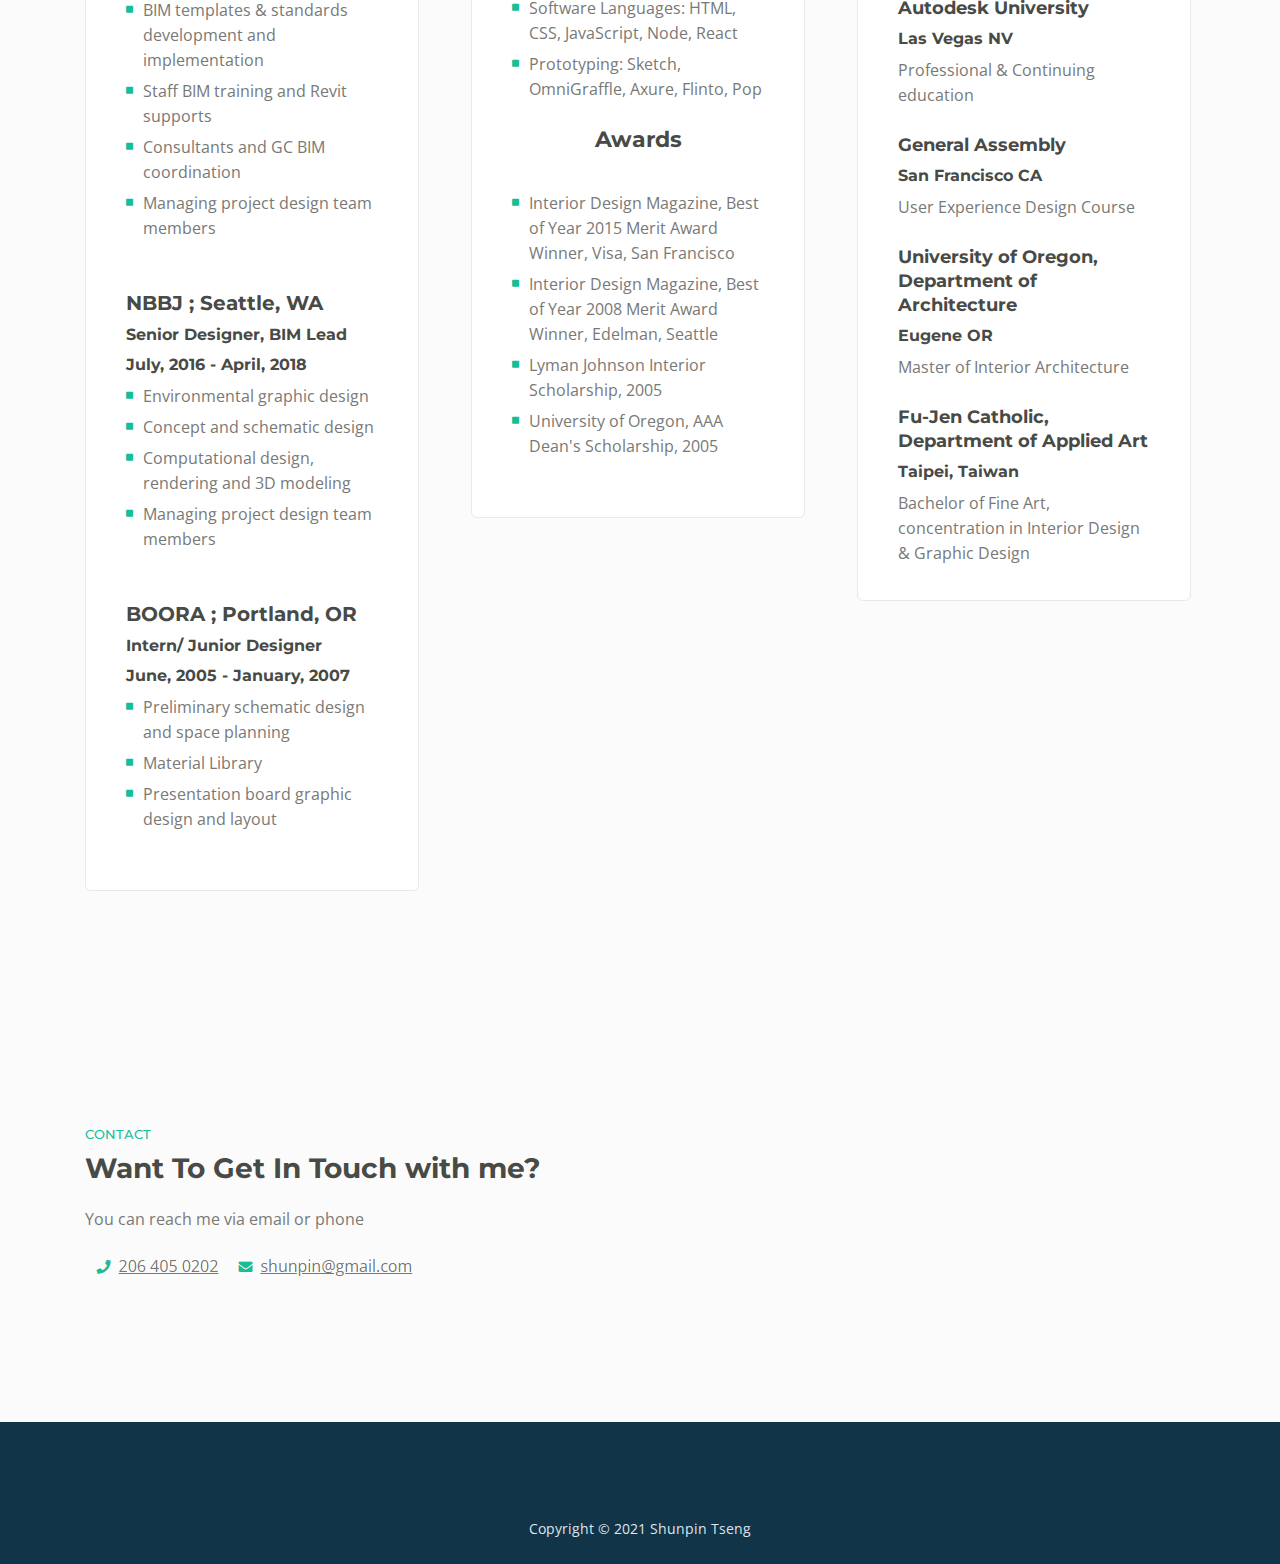
==== commit 907abdda: "simplify" ====
--- a/index.html
+++ b/index.html
@@ -74,12 +74,13 @@
                 <li class="nav-item">
                     <a class="nav-link page-scroll" href="#intro">INTRO</a>
                 </li>
+
+                <li class="nav-item">
+                    <a class="nav-link page-scroll" href="#projects">PROJECTS</a>
+                </li>
+
                 <li class="nav-item">
                     <a class="nav-link page-scroll" href="#services">RESUME</a>
-                </li>
-
-                <li class="nav-item">
-                    <a class="nav-link page-scroll" href="#projects">PROJECTS</a>
                 </li>
 
                 <li class="nav-item">
@@ -120,9 +121,9 @@
                         <div class="text-container">
                             <H1><span id="js-rotating"> Architecture, Interior Design, BIM Management, Project
                                     Management</span></h1>
-                            <p class="p-heading p-large">I am an interior architect with 14 years experience in
+                            <p class="p-heading p-large">I am an interior architect with 14+ years experience in
                                 large-scale commercial projects.</p>
-                            <a class="btn-solid-lg page-scroll" href="#intro">Intro</a>
+                            <a class="btn-solid-lg page-scroll" href="#projects">Projects</a>
                         </div>
                     </div> <!-- end of col -->
                 </div> <!-- end of row -->
@@ -139,11 +140,8 @@
                 <div class="col-lg-5">
                     <div class="text-container">
                         <div class="section-title">INTRO</div>
-                        <h2>Design is where science & art break even - Robin Mathew</h2>
-                        <p>I thrive in a cross discipline collaboration environment. With over 10+ years working in the
-                            design field while collaborating with design team, consultants and GC on daily basis. This
-                            experience gave me a
-                            unique approach in resolving design issues and produce functional and beautiful design.
+                        <h2>Creative thinking & Problem Solving</h2>
+                        <p>Detail-oriented designer and BIM manager with 14+ years of experience and a zest for solving complex design problems. Seeking to use BIM management and design skills to improve project delivery, project management and quality for design industry.
                         </p>
 
                     </div> <!-- end of text-container -->
@@ -166,7 +164,7 @@
                 <div class="col-lg-12">
 
                     <!-- Card -->
-                    <div class="card">
+                    <!-- <div class="card">
                         <span class="fa-stack">
                             <span class="hexagon"></span>
                             <i class="fas fa-binoculars fa-stack-1x"></i>
@@ -177,11 +175,11 @@
                                 delivery which includes development of BIM standards and implementation of project
                                 template and Revit training for design teams on large scale projects. </p>
                         </div>
-                    </div>
+                    </div> -->
                     <!-- end of card -->
 
                     <!-- Card -->
-                    <div class="card">
+                    <!-- <div class="card">
                         <span class="fa-stack">
                             <span class="hexagon"></span>
                             <i class="fas fa-list-alt fa-stack-1x"></i>
@@ -191,11 +189,11 @@
                             <p>Every project is a team work involves multiple disciplines and I am an excellent
                                 collaborator and enjoy working with team members from various backgrounds.</p>
                         </div>
-                    </div>
+                    </div> -->
                     <!-- end of card -->
 
                     <!-- Card -->
-                    <div class="card">
+                    <!-- <div class="card">
                         <span class="fa-stack">
                             <span class="hexagon"></span>
                             <i class="fas fa-chart-pie fa-stack-1x"></i>
@@ -205,7 +203,7 @@
                             <p>With 10+ years in design industry, solving unforseen issues with creative solutions are
                                 my strength.</p>
                         </div>
-                    </div>
+                    </div> -->
                     <!-- end of card -->
 
                 </div> <!-- end of col -->
@@ -213,216 +211,6 @@
         </div> <!-- end of container -->
     </div> <!-- end of cards-1 -->
     <!-- end of description -->
-
-
-    <!-- Resume -->
-    <div id="services" class="cards-2">
-        <div class="container">
-            <div class="row">
-                <div class="col-lg-12">
-                    <div class="section-title">RESUME</div>
-                    <h2>MY CAREER JOURNEY IN A NUTSHELL</h2>
-                </div> <!-- end of col -->
-            </div> <!-- end of row -->
-
-            <div class="row">
-                <class class="col-lg-12">
-
-                    <!-- Card 1-->
-                    <div class="card">
-                        <div class="card-image">
-                            <img class="img-fluid" src="images/Resume-1.jpg" alt="alternative">
-                        </div>
-                        <div class="card-body">
-                            <h3 class="card-title">Work Experiences</h3>
-                            <h4>Gensler; Seattle, WA & San Francisco CA</h4>
-                            <h6>Studio Design Performance Lead & Project BIM Lead</h6>
-                            <h6>February, 2007 - April, 2015; May, 2018 - May, 2020</h6>
-
-                            <ul class="list-unstyled li-space-lg">
-                                <li class="media">
-                                    <i class="fas fa-square"></i>
-                                    <div class="media-body">BIM templates & standards development and implementation
-                                    </div>
-                                </li>
-                                <li class="media">
-                                    <i class="fas fa-square"></i>
-                                    <div class="media-body">Staff BIM training and Revit supports</div>
-                                </li>
-                                <li class="media">
-                                    <i class="fas fa-square"></i>
-                                    <div class="media-body">Consultants and GC BIM coordination</div>
-                                </li>
-                                <li class="media">
-                                    <i class="fas fa-square"></i>
-                                    <div class="media-body">Managing project design team members
-                                    </div>
-                                </li>
-                            </ul>
-                            <br>
-                            <h4>NBBJ ; Seattle, WA</h4>
-                            <h6>Senior Designer, BIM Lead</h6>
-                            <h6>July, 2016 - April, 2018</h6>
-
-                            <ul class="list-unstyled li-space-lg">
-                                <li class="media">
-                                    <i class="fas fa-square"></i>
-                                    <div class="media-body">Environmental graphic design</div>
-                                </li>
-                                <li class="media">
-                                    <i class="fas fa-square"></i>
-                                    <div class="media-body">Concept and schematic design</div>
-                                </li>
-                                <li class="media">
-                                    <i class="fas fa-square"></i>
-                                    <div class="media-body">Computational design, rendering and 3D modeling</div>
-                                </li>
-
-                                <li class="media">
-                                    <i class="fas fa-square"></i>
-                                    <div class="media-body">Managing project design team members</div>
-                                </li>
-                            </ul>
-
-                            <br>
-                            <h4>BOORA ; Portland, OR</h4>
-                            <h6>Intern/ Junior Designer</h6>
-                            <h6>June, 2005 - January, 2007</h6>
-
-                            <ul class="list-unstyled li-space-lg">
-                                <li class="media">
-                                    <i class="fas fa-square"></i>
-                                    <div class="media-body">Preliminary schematic design and space planning</div>
-                                </li>
-                                <li class="media">
-                                    <i class="fas fa-square"></i>
-                                    <div class="media-body">Material Library
-                                    </div>
-                                </li>
-                                <li class="media">
-                                    <i class="fas fa-square"></i>
-                                    <div class="media-body">Presentation board graphic design and layout</div>
-                                </li>
-                            </ul>
-                        </div>
-                    </div><!-- end of card 1-->
-
-
-
-                    <!-- Card 2-->
-                    <div class="card">
-                        <div class="card-image">
-                            <img class="img-fluid" src="images/Resume-3.jpg" alt="alternative">
-                        </div>
-                        <div class="card-body">
-                            <h3 class="card-title">Software Skills</h3>
-
-                            <ul class="list-unstyled li-space-lg">
-                                <li class="media">
-                                    <i class="fas fa-square"></i>
-                                    <div class="media-body">Architecture: Revit 2020(Revit certified Professional), 3D
-                                        Max
-                                        Studio, Rhino 3D</div>
-                                </li>
-                                <li class="media">
-                                    <i class="fas fa-square"></i>
-                                    <div class="media-body">Graphic Design: Illustrator, Photoshop, InDesign, Adobe XD
-                                    </div>
-                                </li>
-                                <li class="media">
-                                    <i class="fas fa-square"></i>
-                                    <div class="media-body">Software Languages: HTML, CSS, JavaScript, Node, React
-                                    </div>
-                                </li>
-                                <li class="media">
-                                    <i class="fas fa-square"></i>
-                                    <div class="media-body">UX Prototyping: Sketch, OmniGraffle, Axure, Flinto, Pop
-                                    </div>
-                                </li>
-
-
-
-                            </ul>
-                            <h3>Awards</h3>
-                            <br>
-                            <ul class="list-unstyled li-space-lg">
-
-                                <li class="media">
-                                    <i class="fas fa-square"></i>
-                                    <div class="media-body">Interior Design Magazine, Best of Year 2015 Merit Award
-                                        Winner,
-                                        Visa, San Francisco</div>
-                                </li>
-                                <li class="media">
-                                    <i class="fas fa-square"></i>
-                                    <div class="media-body">Interior Design Magazine, Best of Year 2008 Merit Award
-                                        Winner,
-                                        Edelman, Seattle</div>
-                                </li>
-                                <li class="media">
-                                    <i class="fas fa-square"></i>
-                                    <div class="media-body">Lyman Johnson Interior Scholarship, 2005</div>
-                                </li>
-
-                                <li class="media">
-                                    <i class="fas fa-square"></i>
-                                    <div class="media-body">University of Oregon, AAA Dean's Scholarship, 2005</div>
-                                </li>
-                            </ul>
-
-
-                        </div>
-
-                    </div> <!-- end of card 2-->
-
-
-                    <!-- Card 3-->
-                    <div class="card">
-                        <div class="card-image">
-                            <img class="img-fluid" src="images/Resume-2.jpg" alt="alternative">
-                        </div>
-                        <div class="card-body">
-                            <h3 class="card-title">Education</h3>
-                            <h5>University of Washington</h5>
-                            <h6>Seattle, WA</h6>
-                            <h8> Professional & Continuing education
-                                Coding Bootcamp - Full Stack WebDevelopment</h8>
-                            <br>
-                            <br>
-                            <h5>Autodesk University</h5>
-                            <h6>Las Vegas NV</h6>
-                            <h8>Professional & Continuing education</h8>
-                            <br>
-                            <br>
-
-                            <h5>General Assembly</h5>
-                            <h6>San Francisco CA</h6>
-                            <h8>User Experience Design Course</h8>
-                            <br>
-                            <br>
-                            <h5>University of Oregon, Department of Architecture</h5>
-                            <h6>Eugene OR</h6>
-                            <h8>Master of Interior Architecture</h8>
-                            <br>
-                            <br>
-                            <h5>Fu-Jen Catholic, Department of Applied Art</h5>
-                            <h6>Taipei, Taiwan</h6>
-                            <h8>Bachelor of Fine Art, concentration in Interior Design & Graphic Design</h8>
-
-                        </div>
-
-                    </div><!-- end of card 3-->
-
-
-
-
-
-
-                </class><!-- end of col -->
-            </div> <!-- end of row -->
-        </div> <!-- end of container -->
-    </div> <!-- end of cards-2 -->
-    <!-- end of Resume -->
 
 
     <!-- Projects -->
@@ -1577,6 +1365,210 @@
     <!-- end of lightbox -->
 
 
+        <!-- Resume -->
+        <div id="services" class="cards-2">
+            <div class="container">
+                <div class="row">
+                    <div class="col-lg-12">
+                        <div class="section-title">RESUME</div>
+                        <h2>MY CAREER JOURNEY IN A NUTSHELL</h2>
+                    </div> <!-- end of col -->
+                </div> <!-- end of row -->
+    
+                <div class="row">
+                    <class class="col-lg-12">
+    
+                        <!-- Card 1-->
+                        <div class="card">
+                            <div class="card-image">
+                                <img class="img-fluid" src="images/Resume-1.jpg" alt="alternative">
+                            </div>
+                            <div class="card-body">
+                                <h3 class="card-title">Work Experiences</h3>
+                                <h4>Gensler; Seattle, WA & San Francisco CA</h4>
+                                <h6>Studio Design Performance Lead & Project BIM Lead</h6>
+                                <h6>February, 2007 - April, 2015; May, 2018 - May, 2020</h6>
+    
+                                <ul class="list-unstyled li-space-lg">
+                                    <li class="media">
+                                        <i class="fas fa-square"></i>
+                                        <div class="media-body">BIM templates & standards development and implementation
+                                        </div>
+                                    </li>
+                                    <li class="media">
+                                        <i class="fas fa-square"></i>
+                                        <div class="media-body">Staff BIM training and Revit supports</div>
+                                    </li>
+                                    <li class="media">
+                                        <i class="fas fa-square"></i>
+                                        <div class="media-body">Consultants and GC BIM coordination</div>
+                                    </li>
+                                    <li class="media">
+                                        <i class="fas fa-square"></i>
+                                        <div class="media-body">Managing project design team members
+                                        </div>
+                                    </li>
+                                </ul>
+                                <br>
+                                <h4>NBBJ ; Seattle, WA</h4>
+                                <h6>Senior Designer, BIM Lead</h6>
+                                <h6>July, 2016 - April, 2018</h6>
+    
+                                <ul class="list-unstyled li-space-lg">
+                                    <li class="media">
+                                        <i class="fas fa-square"></i>
+                                        <div class="media-body">Environmental graphic design</div>
+                                    </li>
+                                    <li class="media">
+                                        <i class="fas fa-square"></i>
+                                        <div class="media-body">Concept and schematic design</div>
+                                    </li>
+                                    <li class="media">
+                                        <i class="fas fa-square"></i>
+                                        <div class="media-body">Computational design, rendering and 3D modeling</div>
+                                    </li>
+    
+                                    <li class="media">
+                                        <i class="fas fa-square"></i>
+                                        <div class="media-body">Managing project design team members</div>
+                                    </li>
+                                </ul>
+    
+                                <br>
+                                <h4>BOORA ; Portland, OR</h4>
+                                <h6>Intern/ Junior Designer</h6>
+                                <h6>June, 2005 - January, 2007</h6>
+    
+                                <ul class="list-unstyled li-space-lg">
+                                    <li class="media">
+                                        <i class="fas fa-square"></i>
+                                        <div class="media-body">Preliminary schematic design and space planning</div>
+                                    </li>
+                                    <li class="media">
+                                        <i class="fas fa-square"></i>
+                                        <div class="media-body">Material Library
+                                        </div>
+                                    </li>
+                                    <li class="media">
+                                        <i class="fas fa-square"></i>
+                                        <div class="media-body">Presentation board graphic design and layout</div>
+                                    </li>
+                                </ul>
+                            </div>
+                        </div><!-- end of card 1-->
+    
+    
+    
+                        <!-- Card 2-->
+                        <div class="card">
+                            <div class="card-image">
+                                <img class="img-fluid" src="images/Resume-3.jpg" alt="alternative">
+                            </div>
+                            <div class="card-body">
+                                <h3 class="card-title">Software Skills</h3>
+    
+                                <ul class="list-unstyled li-space-lg">
+                                    <li class="media">
+                                        <i class="fas fa-square"></i>
+                                        <div class="media-body">Architecture: Revit 2021 (Revit certified Professional), Dynamo, 3D Max Studio, Bluebeam, PlanGrid</div>
+                                    </li>
+                                    <li class="media">
+                                        <i class="fas fa-square"></i>
+                                        <div class="media-body">Graphic Design: Illustrator, Photoshop, InDesign
+                                        </div>
+                                    </li>
+                                    <li class="media">
+                                        <i class="fas fa-square"></i>
+                                        <div class="media-body">Software Languages: HTML, CSS, JavaScript, Node, React
+                                        </div>
+                                    </li>
+                                    <li class="media">
+                                        <i class="fas fa-square"></i>
+                                        <div class="media-body">Prototyping: Sketch, OmniGraffle, Axure, Flinto, Pop
+                                        </div>
+                                    </li>
+    
+    
+    
+                                </ul>
+                                <h3>Awards</h3>
+                                <br>
+                                <ul class="list-unstyled li-space-lg">
+    
+                                    <li class="media">
+                                        <i class="fas fa-square"></i>
+                                        <div class="media-body">Interior Design Magazine, Best of Year 2015 Merit Award
+                                            Winner,
+                                            Visa, San Francisco</div>
+                                    </li>
+                                    <li class="media">
+                                        <i class="fas fa-square"></i>
+                                        <div class="media-body">Interior Design Magazine, Best of Year 2008 Merit Award
+                                            Winner,
+                                            Edelman, Seattle</div>
+                                    </li>
+                                    <li class="media">
+                                        <i class="fas fa-square"></i>
+                                        <div class="media-body">Lyman Johnson Interior Scholarship, 2005</div>
+                                    </li>
+    
+                                    <li class="media">
+                                        <i class="fas fa-square"></i>
+                                        <div class="media-body">University of Oregon, AAA Dean's Scholarship, 2005</div>
+                                    </li>
+                                </ul>
+    
+    
+                            </div>
+    
+                        </div> <!-- end of card 2-->
+    
+    
+                        <!-- Card 3-->
+                        <div class="card">
+                            <div class="card-image">
+                                <img class="img-fluid" src="images/Resume-2.jpg" alt="alternative">
+                            </div>
+                            <div class="card-body">
+                                <h3 class="card-title">Education</h3>
+                                <h5>University of Washington</h5>
+                                <h6>Seattle, WA</h6>
+                                <h8> Professional & Continuing education
+                                    Coding Bootcamp - Full Stack WebDevelopment</h8>
+                                <br>
+                                <br>
+                                <h5>Autodesk University</h5>
+                                <h6>Las Vegas NV</h6>
+                                <h8>Professional & Continuing education</h8>
+                                <br>
+                                <br>
+    
+                                <h5>General Assembly</h5>
+                                <h6>San Francisco CA</h6>
+                                <h8>User Experience Design Course</h8>
+                                <br>
+                                <br>
+                                <h5>University of Oregon, Department of Architecture</h5>
+                                <h6>Eugene OR</h6>
+                                <h8>Master of Interior Architecture</h8>
+                                <br>
+                                <br>
+                                <h5>Fu-Jen Catholic, Department of Applied Art</h5>
+                                <h6>Taipei, Taiwan</h6>
+                                <h8>Bachelor of Fine Art, concentration in Interior Design & Graphic Design</h8>
+    
+                            </div>
+    
+                        </div><!-- end of card 3-->
+    
+    
+                    </class><!-- end of col -->
+                </div> <!-- end of row -->
+            </div> <!-- end of container -->
+        </div> <!-- end of cards-2 -->
+        <!-- end of Resume -->
+    
+
 
     <!-- Contact -->
     <div id="contact" class="form-2">
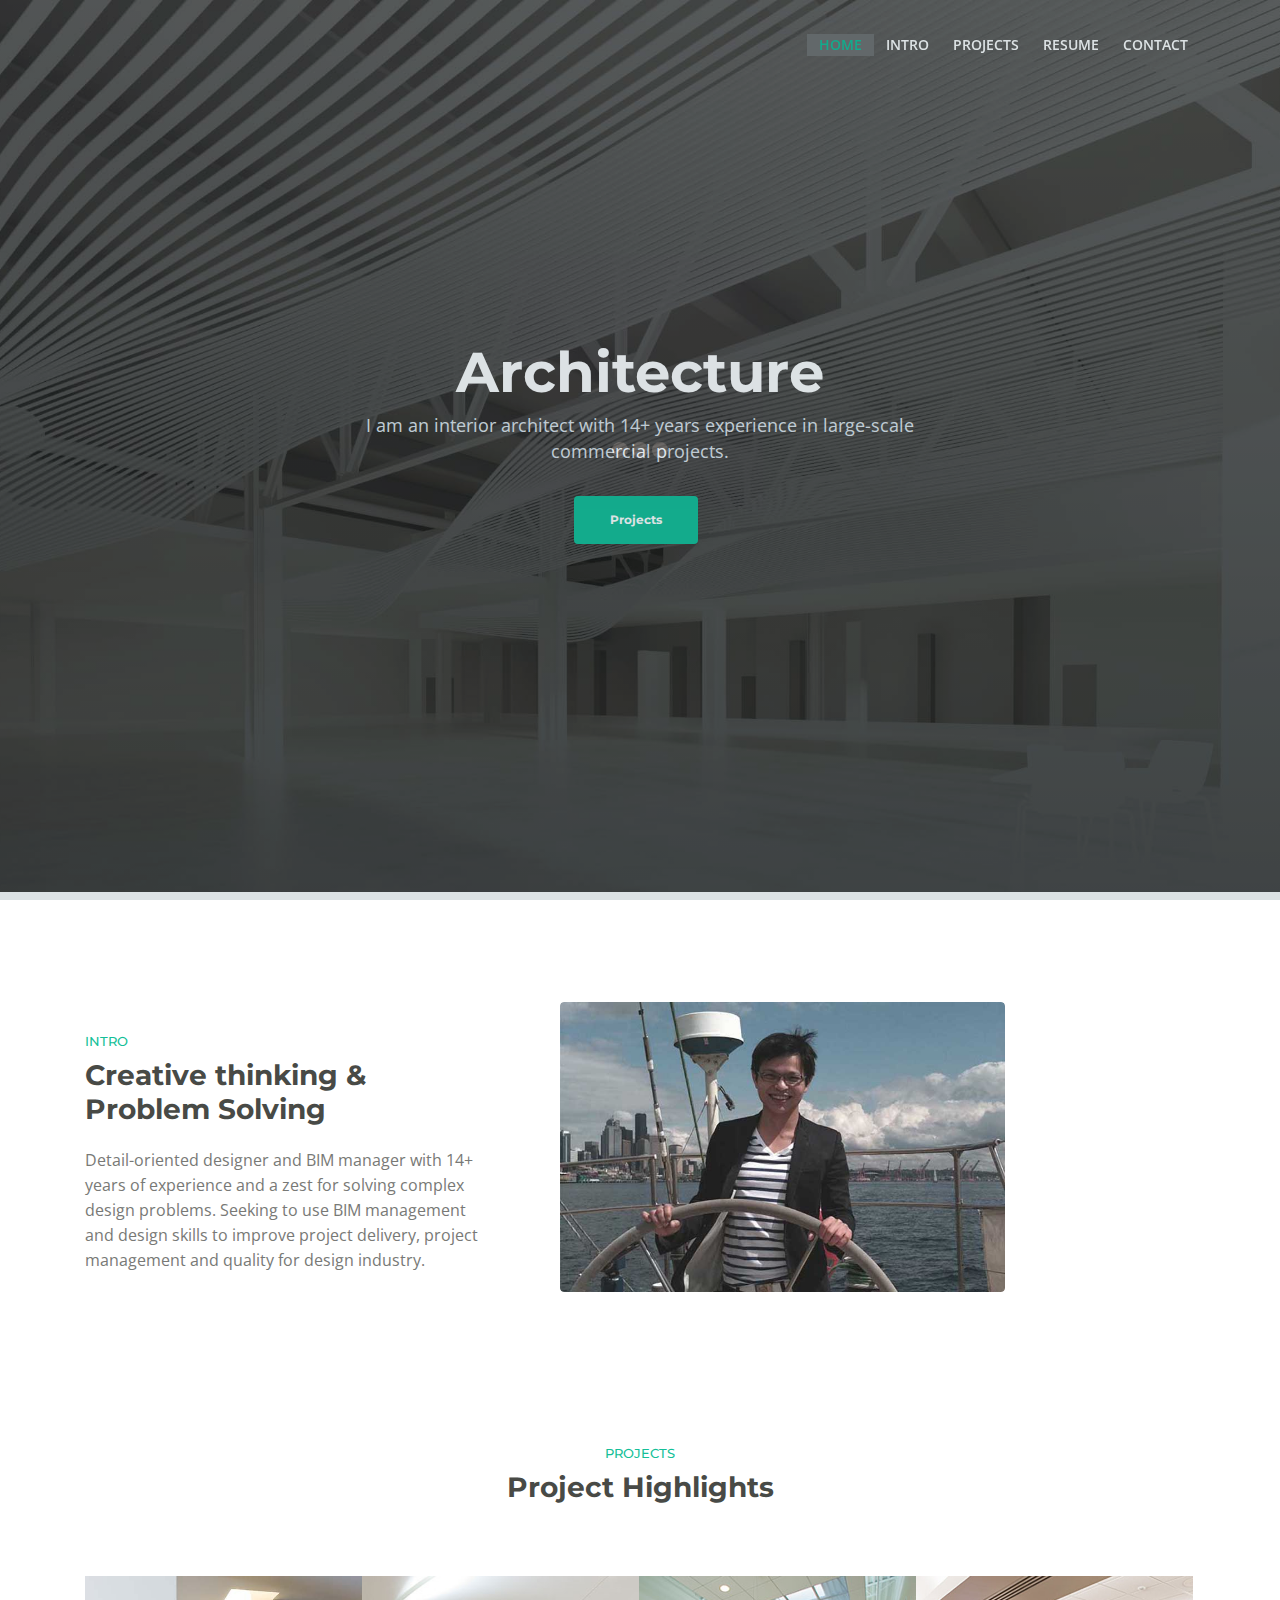
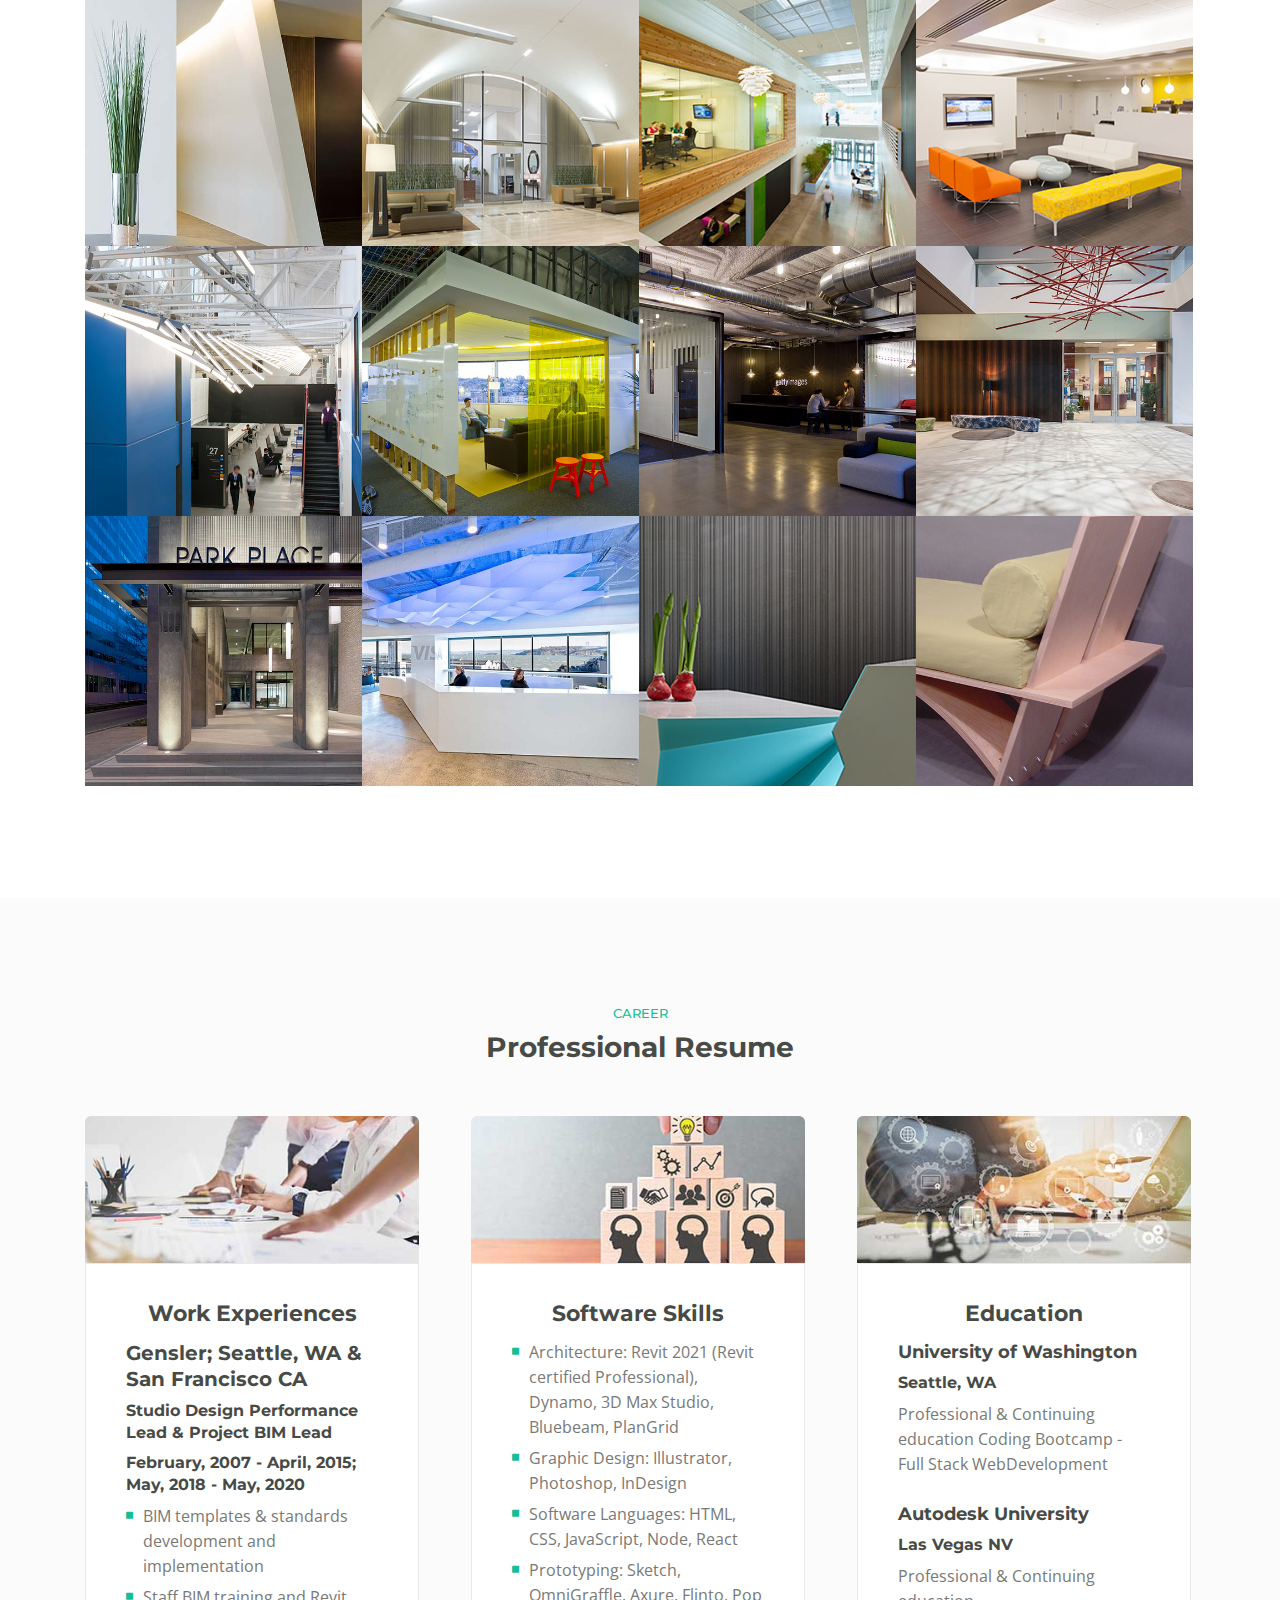
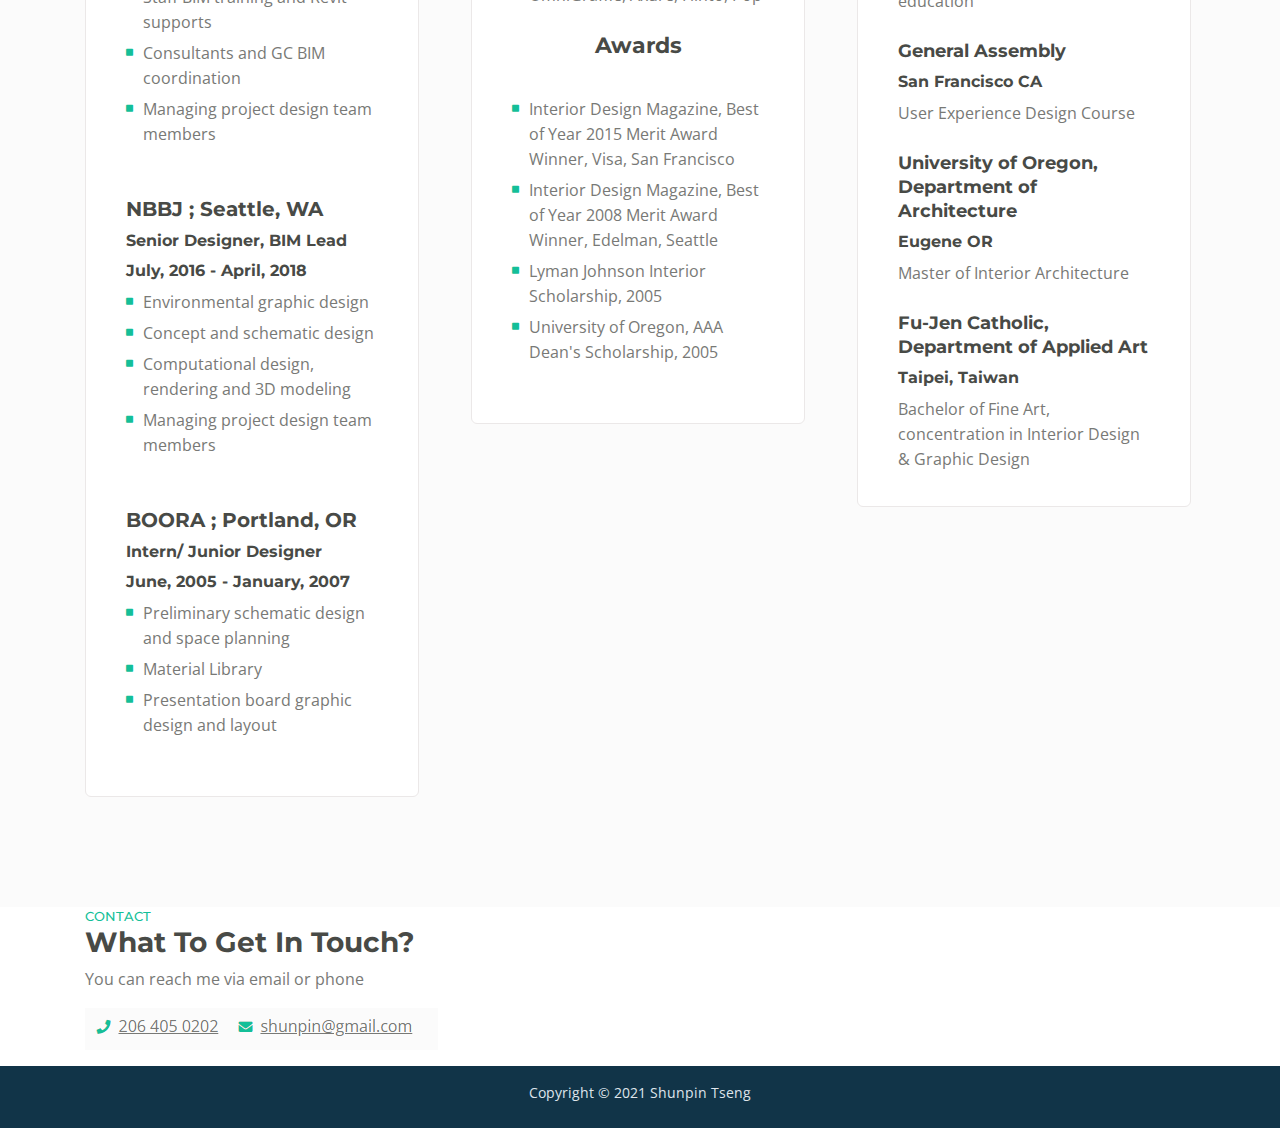
==== commit 9ff2228c: "minor updates" ====
--- a/index.html
+++ b/index.html
@@ -141,8 +141,8 @@
                     <div class="text-container">
                         <div class="section-title">INTRO</div>
                         <h2>Creative thinking & Problem Solving</h2>
-                        <p>Detail-oriented designer and BIM manager with 14+ years of experience and a zest for solving complex design problems. Seeking to use BIM management and design skills to improve project delivery, project management and quality for design industry.
-                        </p>
+                        <h7>Detail-oriented designer and BIM manager with 14+ years of experience and a zest for solving complex design problems. Seeking to use BIM management and design skills to improve project delivery, project management and quality for design industry.
+                        </h7>
 
                     </div> <!-- end of text-container -->
                 </div> <!-- end of col -->
@@ -157,61 +157,6 @@
     <!-- end of intro -->
 
 
-    <!-- Description -->
-    <div class="cards-1">
-        <div class="container">
-            <div class="row">
-                <div class="col-lg-12">
-
-                    <!-- Card -->
-                    <!-- <div class="card">
-                        <span class="fa-stack">
-                            <span class="hexagon"></span>
-                            <i class="fas fa-binoculars fa-stack-1x"></i>
-                        </span>
-                        <div class="card-body">
-                            <h4 class="card-title">BIM technology</h4>
-                            <p>My main focus is on design technology and utilize BIM to optimize project design and
-                                delivery which includes development of BIM standards and implementation of project
-                                template and Revit training for design teams on large scale projects. </p>
-                        </div>
-                    </div> -->
-                    <!-- end of card -->
-
-                    <!-- Card -->
-                    <!-- <div class="card">
-                        <span class="fa-stack">
-                            <span class="hexagon"></span>
-                            <i class="fas fa-list-alt fa-stack-1x"></i>
-                        </span>
-                        <div class="card-body">
-                            <h4 class="card-title">Cross Disciplinary Collaboration</h4>
-                            <p>Every project is a team work involves multiple disciplines and I am an excellent
-                                collaborator and enjoy working with team members from various backgrounds.</p>
-                        </div>
-                    </div> -->
-                    <!-- end of card -->
-
-                    <!-- Card -->
-                    <!-- <div class="card">
-                        <span class="fa-stack">
-                            <span class="hexagon"></span>
-                            <i class="fas fa-chart-pie fa-stack-1x"></i>
-                        </span>
-                        <div class="card-body">
-                            <h4 class="card-title">Creative thinking & Problem Solving</h4>
-                            <p>With 10+ years in design industry, solving unforseen issues with creative solutions are
-                                my strength.</p>
-                        </div>
-                    </div> -->
-                    <!-- end of card -->
-
-                </div> <!-- end of col -->
-            </div> <!-- end of row -->
-        </div> <!-- end of container -->
-    </div> <!-- end of cards-1 -->
-    <!-- end of description -->
-
 
     <!-- Projects -->
     <div id="projects" class="filter">
@@ -219,7 +164,7 @@
             <div class="row">
                 <div class="col-lg-12">
                     <div class="section-title">PROJECTS</div>
-                    <h2>My Favorite Projects</h2>
+                    <h2>Project Highlights</h2>
                 </div> <!-- end of col -->
             </div> <!-- end of row -->
             <div class="row">
@@ -235,79 +180,115 @@
                     <div class="grid">
                         <div class="element-item design coding">
                             <a class="popup-with-move-anim" href="#project-1">
-                                <div class="element-item-overlay"><span>Edelman</span></div><img
+                                <div class="element-item-overlay"><span>Edelman
+                                    <br>
+                                    <button class="btn-outline-reg">View</button></span>
+                                </div><img
                                     src="images/project-1.jpg" alt="alternative">
                             </a>
                         </div>
                         <div class="element-item design coding">
                             <a class="popup-with-move-anim" href="#project-2">
-                                <div class="element-item-overlay"><span>Century Square</span></div><img
+                                <div class="element-item-overlay"><span>Century Square
+                                    <br>
+                                    <button class="btn-outline-reg">View</button>
+                                </span></div><img
                                     src="images/project-2.jpg" alt="alternative">
                             </a>
                         </div>
                         <div class="element-item design coding">
                             <a class="popup-with-move-anim" href="#project-3">
-                                <div class="element-item-overlay"><span>Confidential Client</span></div><img
+                                <div class="element-item-overlay"><span>Confidential Client
+                                    <br>
+                                    <button class="btn-outline-reg">View</button>
+                                </span></div><img
                                     src="images/project-3.jpg" alt="alternative">
                             </a>
                         </div>
                         <div class="element-item coding">
                             <a class="popup-with-move-anim" href="#project-4">
-                                <div class="element-item-overlay"><span>Confidential Client</span></div><img
+                                <div class="element-item-overlay"><span>Confidential Client
+                                    <br>
+                                    <button class="btn-outline-reg">View</button>
+                                </span></div><img
                                     src="images/project-4.jpg" alt="alternative">
                             </a>
                         </div>
                         <div class="element-item coding">
                             <a class="popup-with-move-anim" href="#project-5">
-                                <div class="element-item-overlay"><span>Boeing</span></div><img
+                                <div class="element-item-overlay"><span>Boeing
+                                    <br>
+                                    <button class="btn-outline-reg">View</button>
+                                </span></div><img
                                     src="images/project-5.jpg" alt="alternative">
                             </a>
                         </div>
 
                         <div class="element-item design">
                             <a class="popup-with-move-anim" href="#project-6">
-                                <div class="element-item-overlay"><span>Facebook</span></div><img
+                                <div class="element-item-overlay"><span>Facebook
+                                    <br>
+                                    <button class="btn-outline-reg">View</button>
+                                </span></div><img
                                     src="images/project-6.jpg" alt="alternative">
                             </a>
                         </div>
 
                         <div class="element-item travel">
                             <a class="popup-with-move-anim" href="#project-7">
-                                <div class="element-item-overlay"><span>Getty Image</span></div><img
+                                <div class="element-item-overlay"><span>Getty Image
+                                    <br>
+                                    <button class="btn-outline-reg">View</button>
+                                </span></div><img
                                     src="images/project-7.jpg" alt="alternative">
                             </a>
                         </div>
                         <div class="element-item travel">
                             <a class="popup-with-move-anim" href="#project-8">
-                                <div class="element-item-overlay"><span>Kilroy</span></div><img
+                                <div class="element-item-overlay"><span>Kilroy
+                                    <br>
+                                    <button class="btn-outline-reg">View</button>
+                                </span></div><img
                                     src="images/project-8.jpg" alt="alternative">
                             </a>
                         </div>
 
                         <div class="element-item travel">
                             <a class="popup-with-move-anim" href="#project-9">
-                                <div class="element-item-overlay"><span>Park Place</span></div><img
+                                <div class="element-item-overlay"><span>Park Place
+                                    <br>
+                                    <button class="btn-outline-reg">View</button>
+                                </span></div><img
                                     src="images/project-9.jpg" alt="alternative">
                             </a>
                         </div>
 
                         <div class="element-item travel">
                             <a class="popup-with-move-anim" href="#project-10">
-                                <div class="element-item-overlay"><span>Visa</span></div><img
+                                <div class="element-item-overlay"><span>Visa
+                                    <br>
+                                    <button class="btn-outline-reg">View</button>
+                                </span></div><img
                                     src="images/project-10.jpg" alt="alternative">
                             </a>
                         </div>
 
                         <div class="element-item travel">
                             <a class="popup-with-move-anim" href="#project-11">
-                                <div class="element-item-overlay"><span>Notkin Wood Harbinger</span></div><img
+                                <div class="element-item-overlay"><span>Notkin Wood Harbinger
+                                    <br>
+                                    <button class="btn-outline-reg">View</button>
+                                </span></div><img
                                     src="images/project-11.jpg" alt="alternative">
                             </a>
                         </div>
 
                         <div class="element-item travel">
                             <a class="popup-with-move-anim" href="#project-12">
-                                <div class="element-item-overlay"><span>Interlocking Bench</span></div><img
+                                <div class="element-item-overlay"><span>Interlocking Bench
+                                    <br>
+                                    <button class="btn-outline-reg">View</button>
+                                </span></div><img
                                     src="images/project-12.jpg" alt="alternative">
                             </a>
                         </div>
@@ -1370,8 +1351,8 @@
             <div class="container">
                 <div class="row">
                     <div class="col-lg-12">
-                        <div class="section-title">RESUME</div>
-                        <h2>MY CAREER JOURNEY IN A NUTSHELL</h2>
+                        <div class="section-title">CAREER</div>
+                        <h2>Professional Resume</h2>
                     </div> <!-- end of col -->
                 </div> <!-- end of row -->
     
@@ -1561,8 +1542,7 @@
     
                         </div><!-- end of card 3-->
     
-    
-                    </class><!-- end of col -->
+                       </class><!-- end of col -->
                 </div> <!-- end of row -->
             </div> <!-- end of container -->
         </div> <!-- end of cards-2 -->
@@ -1571,35 +1551,17 @@
 
 
     <!-- Contact -->
-    <div id="contact" class="form-2">
+    <div id="contact" class="form-3">
         <div class="container">
             <div class="row">
                 <div class="col-lg-12">
                     <div class="text-container">
                         <div class="section-title">CONTACT</div>
-                        <h2>Want To Get In Touch with me?</h2>
+                        <h2>What To Get In Touch?</h2>
                         <p>You can reach me via email or phone</p>
-                        <ul class="list-unstyled li-space-lg">
-<!-- 
-                            <li><i class="fas fa-phone"></i><a href="tel:2064050202">206 405 0202</a></li>
-
-                            <li><i class="fas fa-envelope"></i><a href="mailto:shunpin@gmail.com">shunpin@gmail.com</a>
-                            </li> -->
-                            
+                        <ul class="list-unstyled li-space-lg">                           
                             <li><img src="images/contact.PNG"></li>
-
-
                         </ul>
-                        <!-- <h3>Follow Me On Social Media</h3>
-
-
-                        <span class="fa-stack">
-                            <a href="https://www.linkedin.com/in/shun-pin-tseng">
-                                <span class="hexagon"></span>
-                                <i class="fab fa-linkedin-in fa-stack-1x"></i>
-                            </a>
-                        </span> -->
-
                     </div> <!-- end of text-container -->
                 </div> <!-- end of col -->
                 <div class="col-lg-12">
@@ -1609,25 +1571,10 @@
                 </div> <!-- end of col -->
             </div> <!-- end of row -->
         </div> <!-- end of container -->
-    </div> <!-- end of form-2 -->
+    </div> <!-- end of form-3 -->
     <!-- end of contact -->
 
 
-    <!-- Footer -->
-    <div class="footer">
-        <div class="container">
-            <div class="row">
-
-                <div class="col-md-12">
-
-                </div> <!-- end of col -->
-                <div class="col-md-2">
-
-                </div> <!-- end of col -->
-            </div> <!-- end of row -->
-        </div> <!-- end of container -->
-    </div> <!-- end of footer -->
-    <!-- end of footer -->
 
 
     <!-- Copyright -->
--- a/css/styles.css
+++ b/css/styles.css
@@ -11,7 +11,7 @@
 02. Preloader
 03. Navigation
 04. Header
-05. Intro
+05. n Intro
 06. Description
 07. Services
 08. Details 1
@@ -186,14 +186,14 @@
 	border: 0.125rem solid #787976;
 	border-radius: 0.25rem;
 	background-color: transparent;
-	color: #787976;
+	color: #ffffff;
 	font: 700 0.75rem/0 "Montserrat", sans-serif;
 	text-decoration: none;
 	transition: all 0.2s;
 }
 
 .btn-outline-reg:hover {
-	background-color: #787976;
+	background-color: #14bf98;
 	color: #fff;
 	text-decoration: none;
 }
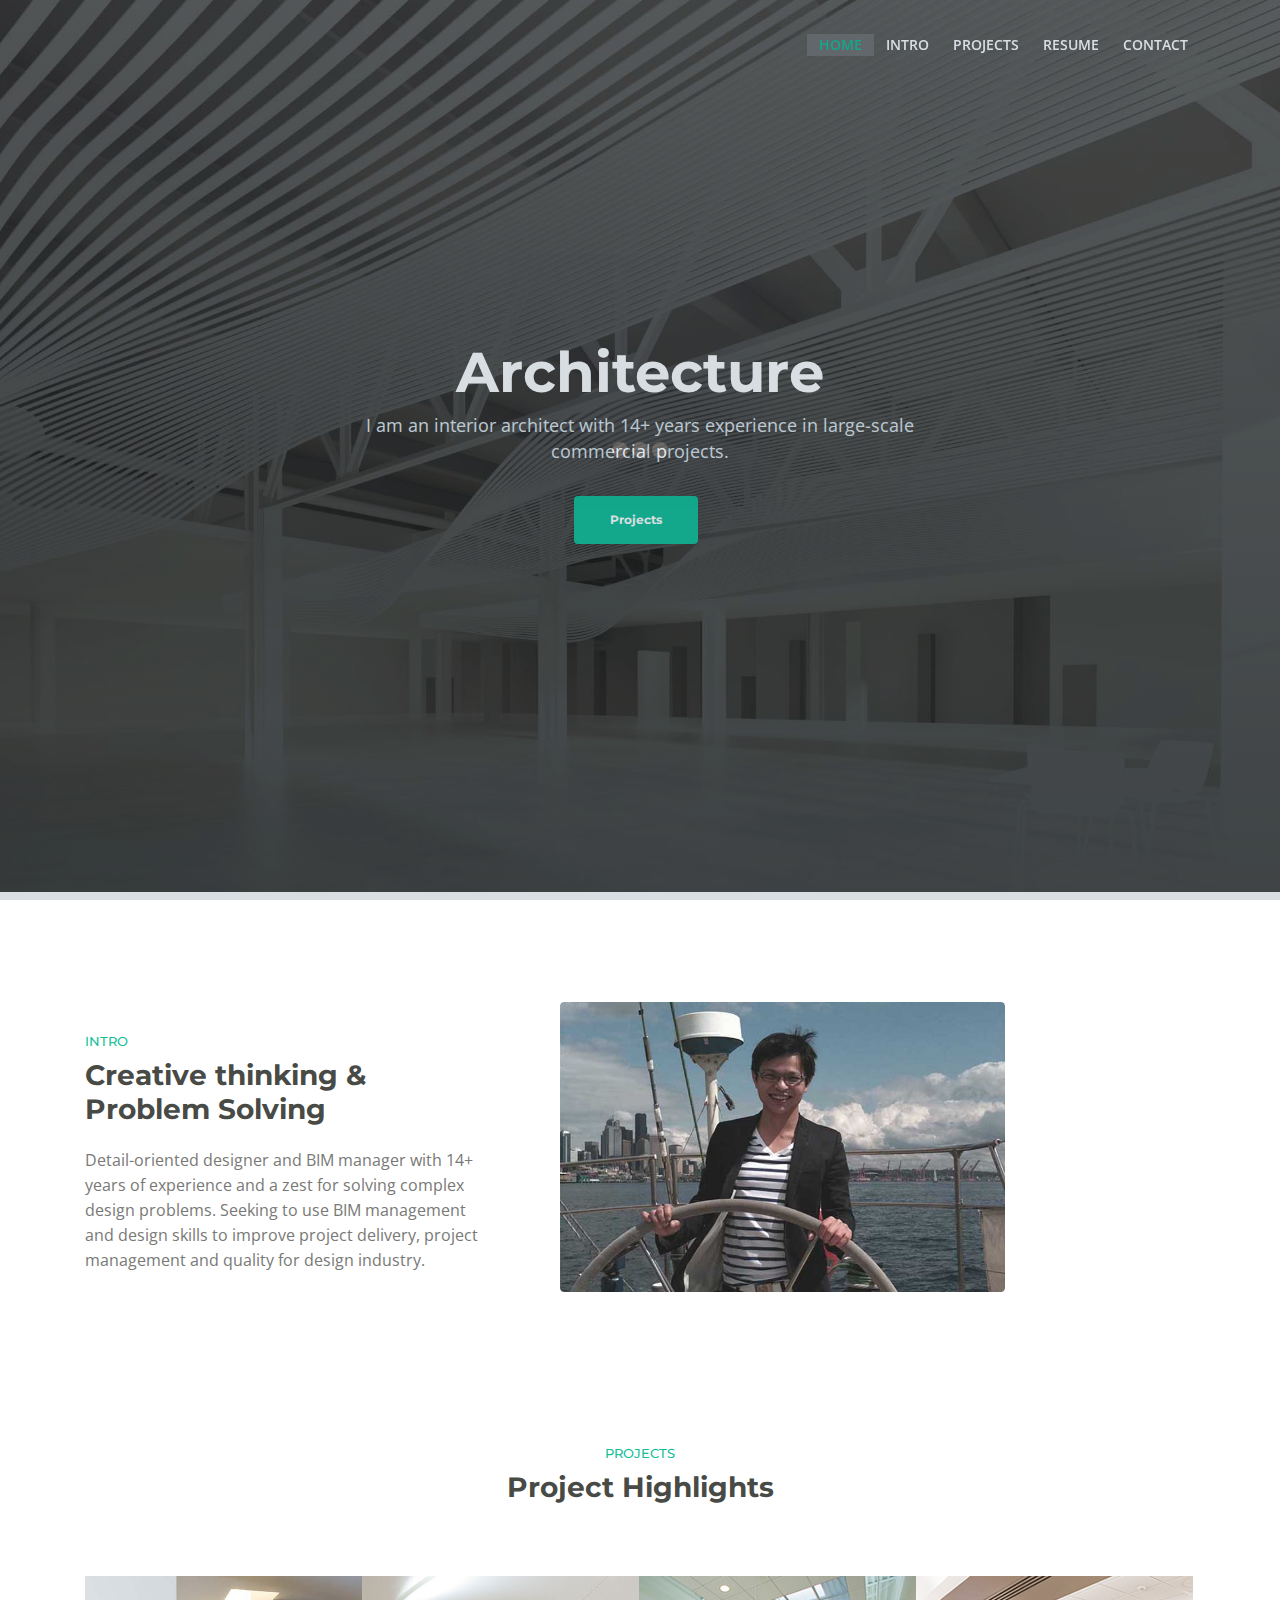
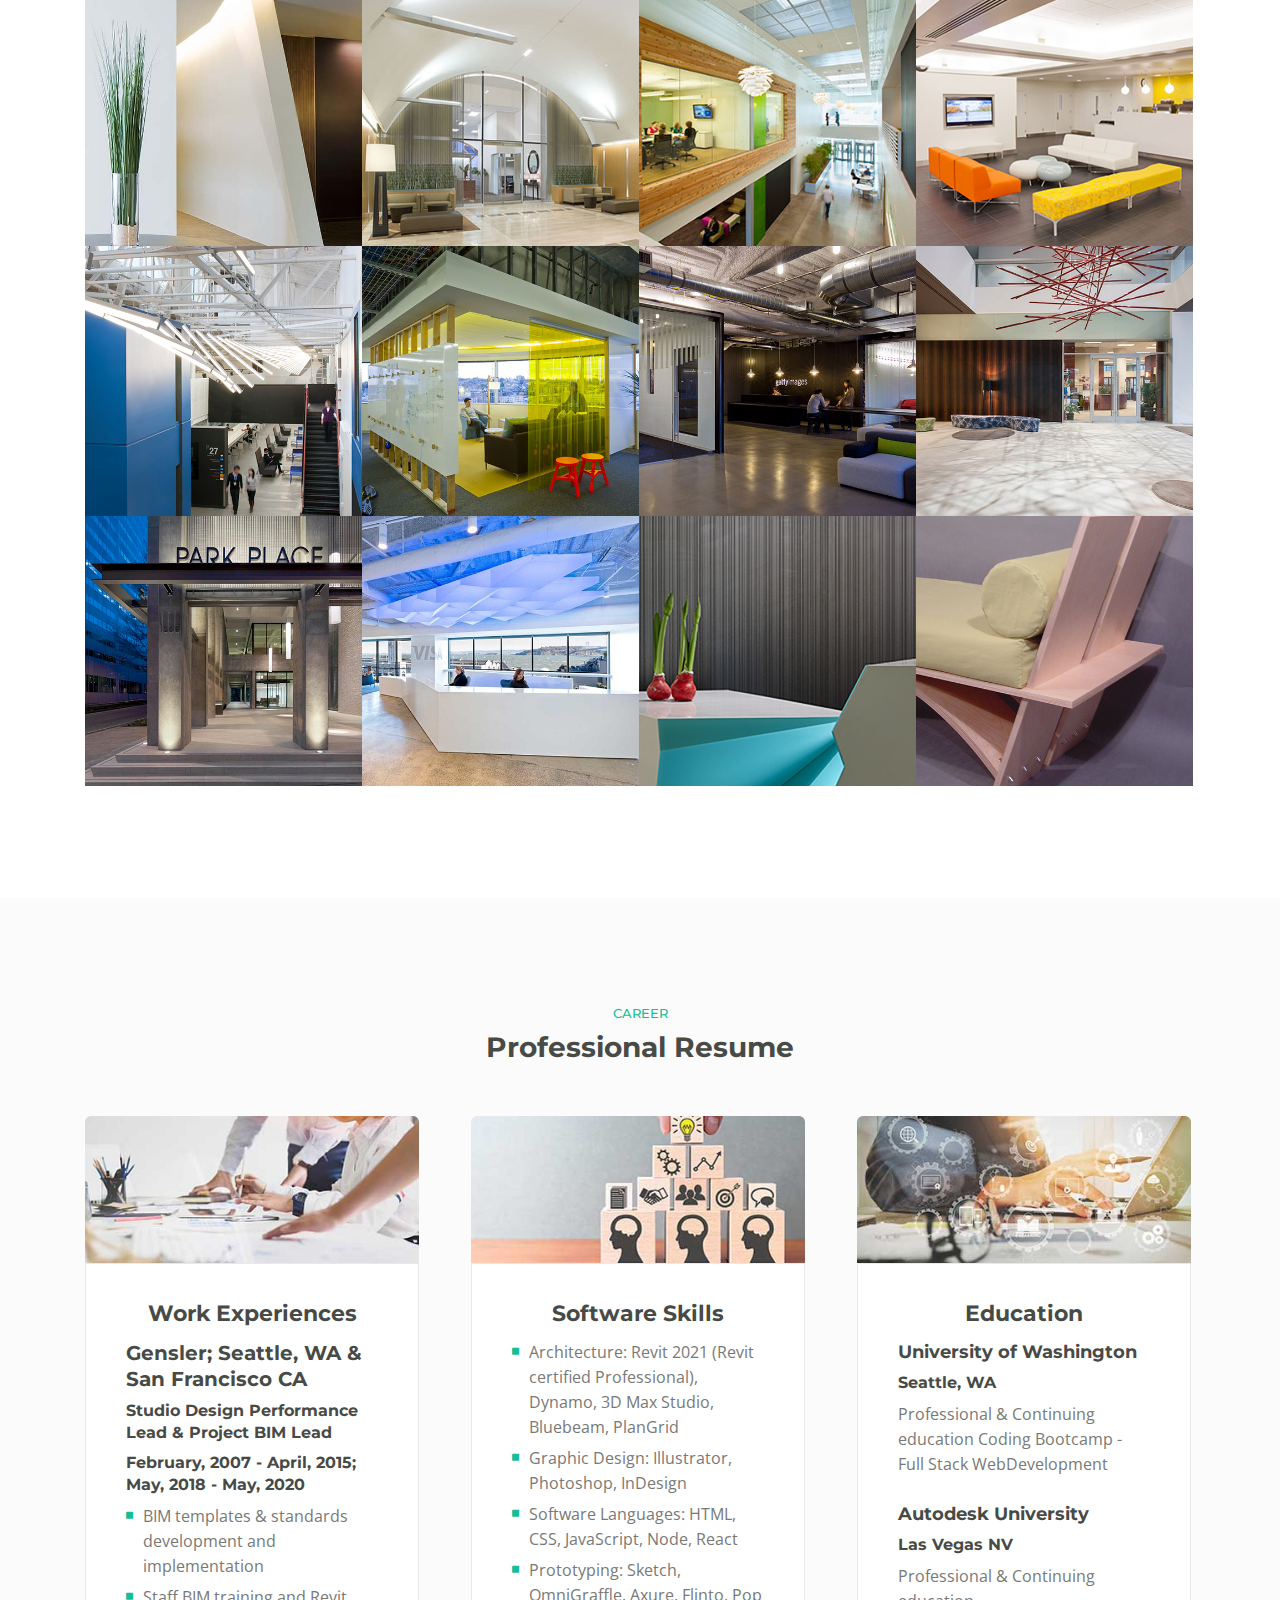
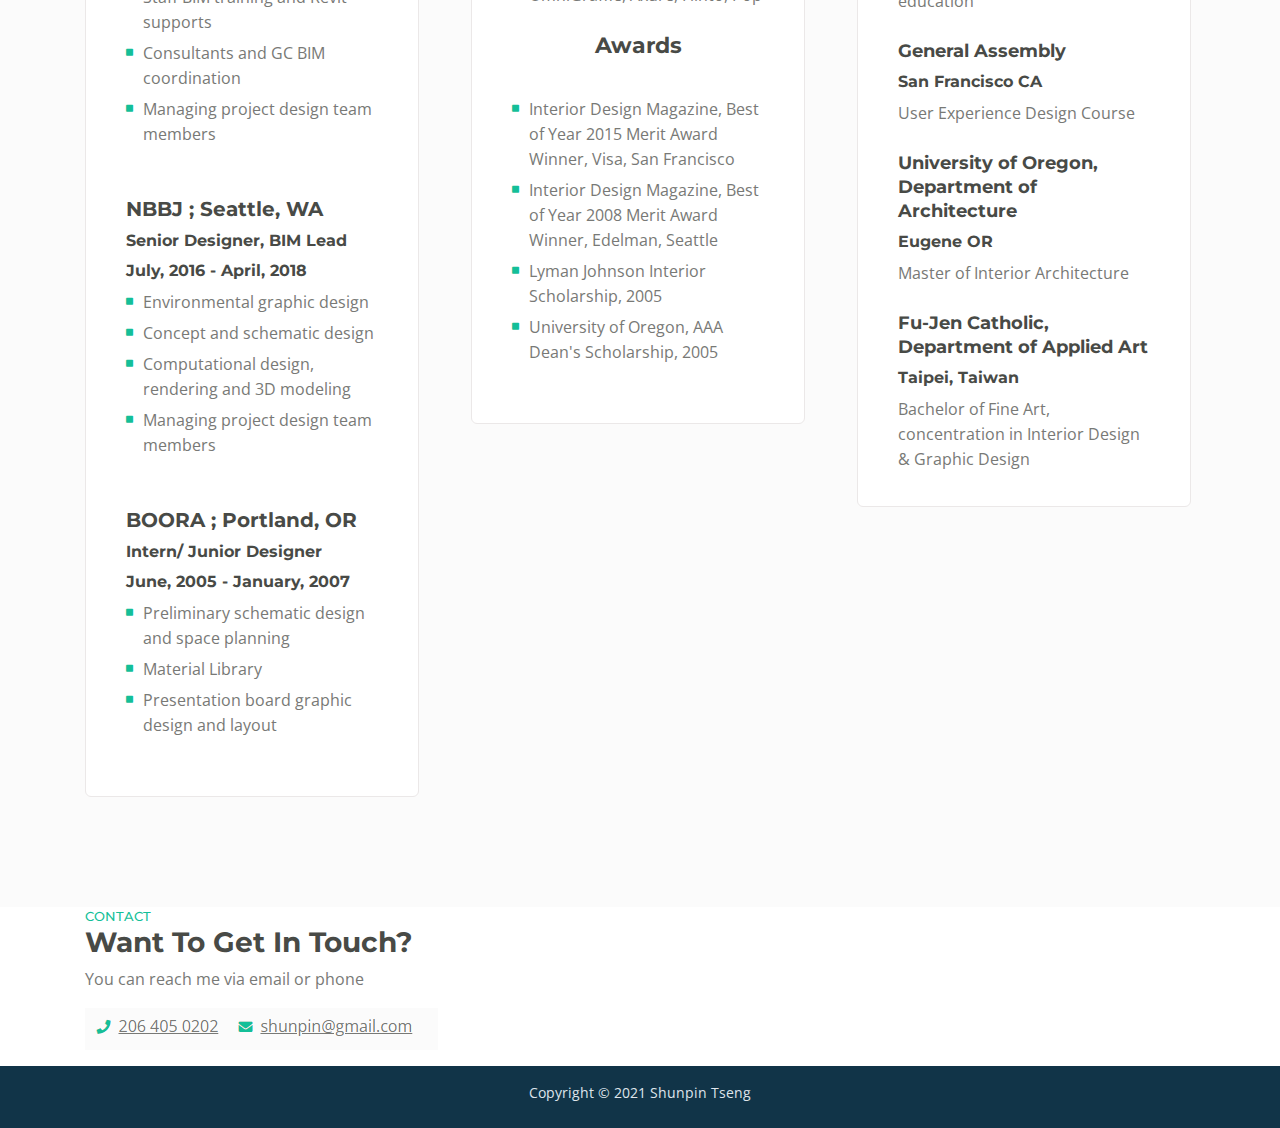
==== commit 5407a3d6: "typo correction" ====
--- a/index.html
+++ b/index.html
@@ -1557,7 +1557,7 @@
                 <div class="col-lg-12">
                     <div class="text-container">
                         <div class="section-title">CONTACT</div>
-                        <h2>What To Get In Touch?</h2>
+                        <h2>Want To Get In Touch?</h2>
                         <p>You can reach me via email or phone</p>
                         <ul class="list-unstyled li-space-lg">                           
                             <li><img src="images/contact.PNG"></li>
